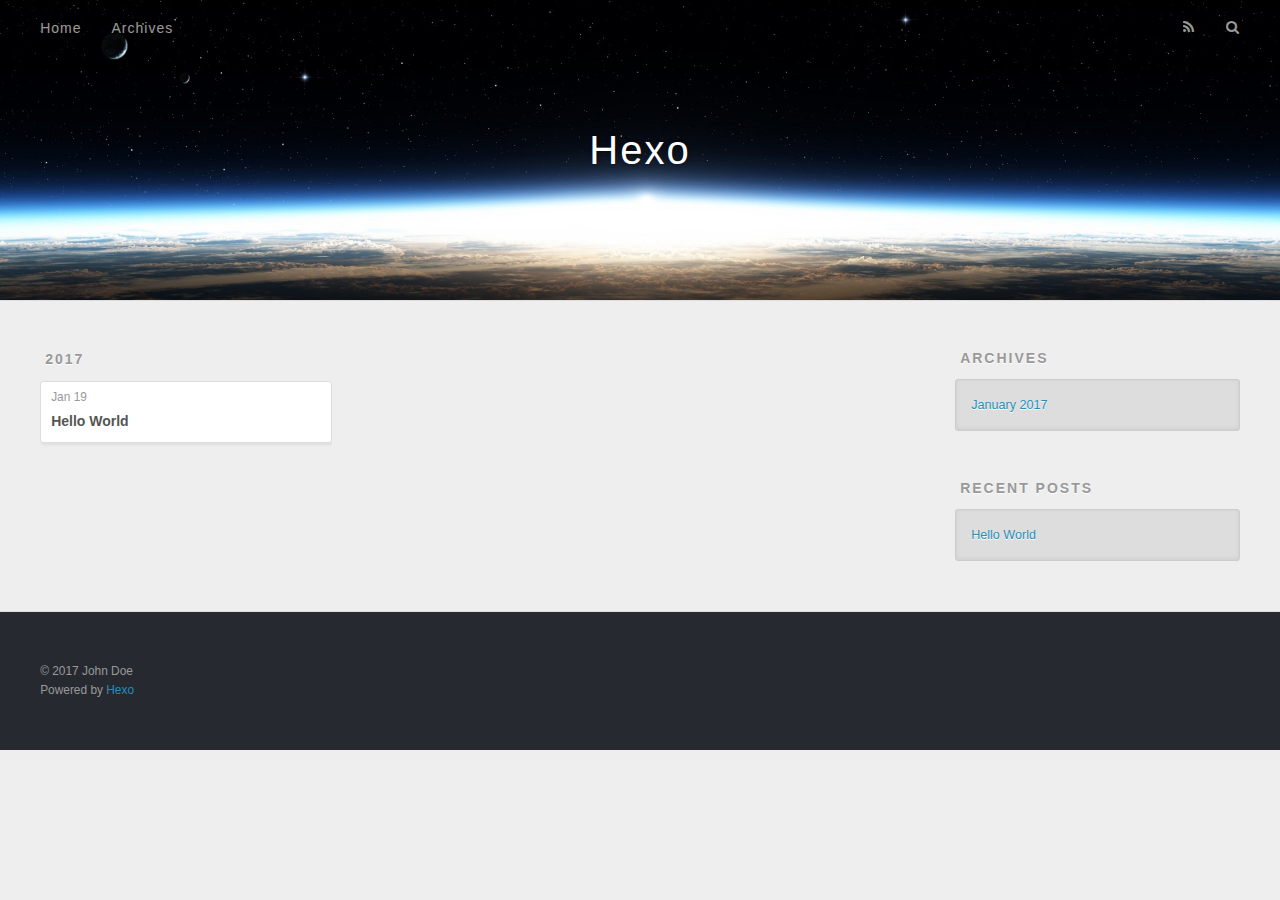
==== archives/index.html @ 143fb85a "Site updated: 2017-01-20 10:51:33" ====
<!DOCTYPE html>
<html>
<head>
  <meta charset="utf-8">
  
  <title>Archives | Hexo</title>
  <meta name="viewport" content="width=device-width, initial-scale=1, maximum-scale=1">
  <meta property="og:type" content="website">
<meta property="og:title" content="Hexo">
<meta property="og:url" content="http://yoursite.com/archives/index.html">
<meta property="og:site_name" content="Hexo">
<meta name="twitter:card" content="summary">
<meta name="twitter:title" content="Hexo">
  
    <link rel="alternate" href="/atom.xml" title="Hexo" type="application/atom+xml">
  
  
    <link rel="icon" href="/favicon.png">
  
  
    <link href="//fonts.googleapis.com/css?family=Source+Code+Pro" rel="stylesheet" type="text/css">
  
  <link rel="stylesheet" href="/css/style.css">
  

</head>

<body>
  <div id="container">
    <div id="wrap">
      <header id="header">
  <div id="banner"></div>
  <div id="header-outer" class="outer">
    <div id="header-title" class="inner">
      <h1 id="logo-wrap">
        <a href="/" id="logo">Hexo</a>
      </h1>
      
    </div>
    <div id="header-inner" class="inner">
      <nav id="main-nav">
        <a id="main-nav-toggle" class="nav-icon"></a>
        
          <a class="main-nav-link" href="/">Home</a>
        
          <a class="main-nav-link" href="/archives">Archives</a>
        
      </nav>
      <nav id="sub-nav">
        
          <a id="nav-rss-link" class="nav-icon" href="/atom.xml" title="RSS Feed"></a>
        
        <a id="nav-search-btn" class="nav-icon" title="Search"></a>
      </nav>
      <div id="search-form-wrap">
        <form action="//google.com/search" method="get" accept-charset="UTF-8" class="search-form"><input type="search" name="q" results="0" class="search-form-input" placeholder="Search"><button type="submit" class="search-form-submit">&#xF002;</button><input type="hidden" name="sitesearch" value="http://yoursite.com"></form>
      </div>
    </div>
  </div>
</header>
      <div class="outer">
        <section id="main">
  
  
    
    
      
      
      <section class="archives-wrap">
        <div class="archive-year-wrap">
          <a href="/archives/2017" class="archive-year">2017</a>
        </div>
        <div class="archives">
    
    <article class="archive-article archive-type-post">
  <div class="archive-article-inner">
    <header class="archive-article-header">
      <a href="/2017/01/19/hello-world/" class="archive-article-date">
  <time datetime="2017-01-19T10:10:54.374Z" itemprop="datePublished">Jan 19</time>
</a>
      
  
    <h1 itemprop="name">
      <a class="archive-article-title" href="/2017/01/19/hello-world/">Hello World</a>
    </h1>
  

    </header>
  </div>
</article>
  
  
    </div></section>
  

</section>
        
          <aside id="sidebar">
  
    

  
    

  
    
  
    
  <div class="widget-wrap">
    <h3 class="widget-title">Archives</h3>
    <div class="widget">
      <ul class="archive-list"><li class="archive-list-item"><a class="archive-list-link" href="/archives/2017/01/">January 2017</a></li></ul>
    </div>
  </div>


  
    
  <div class="widget-wrap">
    <h3 class="widget-title">Recent Posts</h3>
    <div class="widget">
      <ul>
        
          <li>
            <a href="/2017/01/19/hello-world/">Hello World</a>
          </li>
        
      </ul>
    </div>
  </div>

  
</aside>
        
      </div>
      <footer id="footer">
  
  <div class="outer">
    <div id="footer-info" class="inner">
      &copy; 2017 John Doe<br>
      Powered by <a href="http://hexo.io/" target="_blank">Hexo</a>
    </div>
  </div>
</footer>
    </div>
    <nav id="mobile-nav">
  
    <a href="/" class="mobile-nav-link">Home</a>
  
    <a href="/archives" class="mobile-nav-link">Archives</a>
  
</nav>
    

<script src="//ajax.googleapis.com/ajax/libs/jquery/2.0.3/jquery.min.js"></script>


  <link rel="stylesheet" href="/fancybox/jquery.fancybox.css">
  <script src="/fancybox/jquery.fancybox.pack.js"></script>


<script src="/js/script.js"></script>

  </div>
</body>
</html>
---- css/style.css ----
body {
  width: 100%;
}
body:before,
body:after {
  content: "";
  display: table;
}
body:after {
  clear: both;
}
html,
body,
div,
span,
applet,
object,
iframe,
h1,
h2,
h3,
h4,
h5,
h6,
p,
blockquote,
pre,
a,
abbr,
acronym,
address,
big,
cite,
code,
del,
dfn,
em,
img,
ins,
kbd,
q,
s,
samp,
small,
strike,
strong,
sub,
sup,
tt,
var,
dl,
dt,
dd,
ol,
ul,
li,
fieldset,
form,
label,
legend,
table,
caption,
tbody,
tfoot,
thead,
tr,
th,
td {
  margin: 0;
  padding: 0;
  border: 0;
  outline: 0;
  font-weight: inherit;
  font-style: inherit;
  font-family: inherit;
  font-size: 100%;
  vertical-align: baseline;
}
body {
  line-height: 1;
  color: #000;
  background: #fff;
}
ol,
ul {
  list-style: none;
}
table {
  border-collapse: separate;
  border-spacing: 0;
  vertical-align: middle;
}
caption,
th,
td {
  text-align: left;
  font-weight: normal;
  vertical-align: middle;
}
a img {
  border: none;
}
input,
button {
  margin: 0;
  padding: 0;
}
input::-moz-focus-inner,
button::-moz-focus-inner {
  border: 0;
  padding: 0;
}
@font-face {
  font-family: FontAwesome;
  font-style: normal;
  font-weight: normal;
  src: url("fonts/fontawesome-webfont.eot?v=#4.0.3");
  src: url("fonts/fontawesome-webfont.eot?#iefix&v=#4.0.3") format("embedded-opentype"), url("fonts/fontawesome-webfont.woff?v=#4.0.3") format("woff"), url("fonts/fontawesome-webfont.ttf?v=#4.0.3") format("truetype"), url("fonts/fontawesome-webfont.svg#fontawesomeregular?v=#4.0.3") format("svg");
}
html,
body,
#container {
  height: 100%;
}
body {
  background: #eee;
  font: 14px "Helvetica Neue", Helvetica, Arial, sans-serif;
  -webkit-text-size-adjust: 100%;
}
.outer {
  max-width: 1220px;
  margin: 0 auto;
  padding: 0 20px;
}
.outer:before,
.outer:after {
  content: "";
  display: table;
}
.outer:after {
  clear: both;
}
.inner {
  display: inline;
  float: left;
  width: 98.33333333333333%;
  margin: 0 0.833333333333333%;
}
.left,
.alignleft {
  float: left;
}
.right,
.alignright {
  float: right;
}
.clear {
  clear: both;
}
#container {
  position: relative;
}
.mobile-nav-on {
  overflow: hidden;
}
#wrap {
  height: 100%;
  width: 100%;
  position: absolute;
  top: 0;
  left: 0;
  -webkit-transition: 0.2s ease-out;
  -moz-transition: 0.2s ease-out;
  -ms-transition: 0.2s ease-out;
  transition: 0.2s ease-out;
  z-index: 1;
  background: #eee;
}
.mobile-nav-on #wrap {
  left: 280px;
}
@media screen and (min-width: 768px) {
  #main {
    display: inline;
    float: left;
    width: 73.33333333333333%;
    margin: 0 0.833333333333333%;
  }
}
.article-date,
.article-category-link,
.archive-year,
.widget-title {
  text-decoration: none;
  text-transform: uppercase;
  letter-spacing: 2px;
  color: #999;
  margin-bottom: 1em;
  margin-left: 5px;
  line-height: 1em;
  text-shadow: 0 1px #fff;
  font-weight: bold;
}
.article-inner,
.archive-article-inner {
  background: #fff;
  -webkit-box-shadow: 1px 2px 3px #ddd;
  box-shadow: 1px 2px 3px #ddd;
  border: 1px solid #ddd;
  border-radius: 3px;
}
.article-entry h1,
.widget h1 {
  font-size: 2em;
}
.article-entry h2,
.widget h2 {
  font-size: 1.5em;
}
.article-entry h3,
.widget h3 {
  font-size: 1.3em;
}
.article-entry h4,
.widget h4 {
  font-size: 1.2em;
}
.article-entry h5,
.widget h5 {
  font-size: 1em;
}
.article-entry h6,
.widget h6 {
  font-size: 1em;
  color: #999;
}
.article-entry hr,
.widget hr {
  border: 1px dashed #ddd;
}
.article-entry strong,
.widget strong {
  font-weight: bold;
}
.article-entry em,
.widget em,
.article-entry cite,
.widget cite {
  font-style: italic;
}
.article-entry sup,
.widget sup,
.article-entry sub,
.widget sub {
  font-size: 0.75em;
  line-height: 0;
  position: relative;
  vertical-align: baseline;
}
.article-entry sup,
.widget sup {
  top: -0.5em;
}
.article-entry sub,
.widget sub {
  bottom: -0.2em;
}
.article-entry small,
.widget small {
  font-size: 0.85em;
}
.article-entry acronym,
.widget acronym,
.article-entry abbr,
.widget abbr {
  border-bottom: 1px dotted;
}
.article-entry ul,
.widget ul,
.article-entry ol,
.widget ol,
.article-entry dl,
.widget dl {
  margin: 0 20px;
  line-height: 1.6em;
}
.article-entry ul ul,
.widget ul ul,
.article-entry ol ul,
.widget ol ul,
.article-entry ul ol,
.widget ul ol,
.article-entry ol ol,
.widget ol ol {
  margin-top: 0;
  margin-bottom: 0;
}
.article-entry ul,
.widget ul {
  list-style: disc;
}
.article-entry ol,
.widget ol {
  list-style: decimal;
}
.article-entry dt,
.widget dt {
  font-weight: bold;
}
#header {
  height: 300px;
  position: relative;
  border-bottom: 1px solid #ddd;
}
#header:before,
#header:after {
  content: "";
  position: absolute;
  left: 0;
  right: 0;
  height: 40px;
}
#header:before {
  top: 0;
  background: -webkit-linear-gradient(rgba(0,0,0,0.2), transparent);
  background: -moz-linear-gradient(rgba(0,0,0,0.2), transparent);
  background: -ms-linear-gradient(rgba(0,0,0,0.2), transparent);
  background: linear-gradient(rgba(0,0,0,0.2), transparent);
}
#header:after {
  bottom: 0;
  background: -webkit-linear-gradient(transparent, rgba(0,0,0,0.2));
  background: -moz-linear-gradient(transparent, rgba(0,0,0,0.2));
  background: -ms-linear-gradient(transparent, rgba(0,0,0,0.2));
  background: linear-gradient(transparent, rgba(0,0,0,0.2));
}
#header-outer {
  height: 100%;
  position: relative;
}
#header-inner {
  position: relative;
  overflow: hidden;
}
#banner {
  position: absolute;
  top: 0;
  left: 0;
  width: 100%;
  height: 100%;
  background: url("images/banner.jpg") center #000;
  -webkit-background-size: cover;
  -moz-background-size: cover;
  background-size: cover;
  z-index: -1;
}
#header-title {
  text-align: center;
  height: 40px;
  position: absolute;
  top: 50%;
  left: 0;
  margin-top: -20px;
}
#logo,
#subtitle {
  text-decoration: none;
  color: #fff;
  font-weight: 300;
  text-shadow: 0 1px 4px rgba(0,0,0,0.3);
}
#logo {
  font-size: 40px;
  line-height: 40px;
  letter-spacing: 2px;
}
#subtitle {
  font-size: 16px;
  line-height: 16px;
  letter-spacing: 1px;
}
#subtitle-wrap {
  margin-top: 16px;
}
#main-nav {
  float: left;
  margin-left: -15px;
}
.nav-icon,
.main-nav-link {
  float: left;
  color: #fff;
  opacity: 0.6;
  text-decoration: none;
  text-shadow: 0 1px rgba(0,0,0,0.2);
  -webkit-transition: opacity 0.2s;
  -moz-transition: opacity 0.2s;
  -ms-transition: opacity 0.2s;
  transition: opacity 0.2s;
  display: block;
  padding: 20px 15px;
}
.nav-icon:hover,
.main-nav-link:hover {
  opacity: 1;
}
.nav-icon {
  font-family: FontAwesome;
  text-align: center;
  font-size: 14px;
  width: 14px;
  height: 14px;
  padding: 20px 15px;
  position: relative;
  cursor: pointer;
}
.main-nav-link {
  font-weight: 300;
  letter-spacing: 1px;
}
@media screen and (max-width: 479px) {
  .main-nav-link {
    display: none;
  }
}
#main-nav-toggle {
  display: none;
}
#main-nav-toggle:before {
  content: "\f0c9";
}
@media screen and (max-width: 479px) {
  #main-nav-toggle {
    display: block;
  }
}
#sub-nav {
  float: right;
  margin-right: -15px;
}
#nav-rss-link:before {
  content: "\f09e";
}
#nav-search-btn:before {
  content: "\f002";
}
#search-form-wrap {
  position: absolute;
  top: 15px;
  width: 150px;
  height: 30px;
  right: -150px;
  opacity: 0;
  -webkit-transition: 0.2s ease-out;
  -moz-transition: 0.2s ease-out;
  -ms-transition: 0.2s ease-out;
  transition: 0.2s ease-out;
}
#search-form-wrap.on {
  opacity: 1;
  right: 0;
}
@media screen and (max-width: 479px) {
  #search-form-wrap {
    width: 100%;
    right: -100%;
  }
}
.search-form {
  position: absolute;
  top: 0;
  left: 0;
  right: 0;
  background: #fff;
  padding: 5px 15px;
  border-radius: 15px;
  -webkit-box-shadow: 0 0 10px rgba(0,0,0,0.3);
  box-shadow: 0 0 10px rgba(0,0,0,0.3);
}
.search-form-input {
  border: none;
  background: none;
  color: #555;
  width: 100%;
  font: 13px "Helvetica Neue", Helvetica, Arial, sans-serif;
  outline: none;
}
.search-form-input::-webkit-search-results-decoration,
.search-form-input::-webkit-search-cancel-button {
  -webkit-appearance: none;
}
.search-form-submit {
  position: absolute;
  top: 50%;
  right: 10px;
  margin-top: -7px;
  font: 13px FontAwesome;
  border: none;
  background: none;
  color: #bbb;
  cursor: pointer;
}
.search-form-submit:hover,
.search-form-submit:focus {
  color: #777;
}
.article {
  margin: 50px 0;
}
.article-inner {
  overflow: hidden;
}
.article-meta:before,
.article-meta:after {
  content: "";
  display: table;
}
.article-meta:after {
  clear: both;
}
.article-date {
  float: left;
}
.article-category {
  float: left;
  line-height: 1em;
  color: #ccc;
  text-shadow: 0 1px #fff;
  margin-left: 8px;
}
.article-category:before {
  content: "\2022";
}
.article-category-link {
  margin: 0 12px 1em;
}
.article-header {
  padding: 20px 20px 0;
}
.article-title {
  text-decoration: none;
  font-size: 2em;
  font-weight: bold;
  color: #555;
  line-height: 1.1em;
  -webkit-transition: color 0.2s;
  -moz-transition: color 0.2s;
  -ms-transition: color 0.2s;
  transition: color 0.2s;
}
a.article-title:hover {
  color: #258fb8;
}
.article-entry {
  color: #555;
  padding: 0 20px;
}
.article-entry:before,
.article-entry:after {
  content: "";
  display: table;
}
.article-entry:after {
  clear: both;
}
.article-entry p,
.article-entry table {
  line-height: 1.6em;
  margin: 1.6em 0;
}
.article-entry h1,
.article-entry h2,
.article-entry h3,
.article-entry h4,
.article-entry h5,
.article-entry h6 {
  font-weight: bold;
}
.article-entry h1,
.article-entry h2,
.article-entry h3,
.article-entry h4,
.article-entry h5,
.article-entry h6 {
  line-height: 1.1em;
  margin: 1.1em 0;
}
.article-entry a {
  color: #258fb8;
  text-decoration: none;
}
.article-entry a:hover {
  text-decoration: underline;
}
.article-entry ul,
.article-entry ol,
.article-entry dl {
  margin-top: 1.6em;
  margin-bottom: 1.6em;
}
.article-entry img,
.article-entry video {
  max-width: 100%;
  height: auto;
  display: block;
  margin: auto;
}
.article-entry iframe {
  border: none;
}
.article-entry table {
  width: 100%;
  border-collapse: collapse;
  border-spacing: 0;
}
.article-entry th {
  font-weight: bold;
  border-bottom: 3px solid #ddd;
  padding-bottom: 0.5em;
}
.article-entry td {
  border-bottom: 1px solid #ddd;
  padding: 10px 0;
}
.article-entry blockquote {
  font-family: Georgia, "Times New Roman", serif;
  font-size: 1.4em;
  margin: 1.6em 20px;
  text-align: center;
}
.article-entry blockquote footer {
  font-size: 14px;
  margin: 1.6em 0;
  font-family: "Helvetica Neue", Helvetica, Arial, sans-serif;
}
.article-entry blockquote footer cite:before {
  content: "—";
  padding: 0 0.5em;
}
.article-entry .pullquote {
  text-align: left;
  width: 45%;
  margin: 0;
}
.article-entry .pullquote.left {
  margin-left: 0.5em;
  margin-right: 1em;
}
.article-entry .pullquote.right {
  margin-right: 0.5em;
  margin-left: 1em;
}
.article-entry .caption {
  color: #999;
  display: block;
  font-size: 0.9em;
  margin-top: 0.5em;
  position: relative;
  text-align: center;
}
.article-entry .video-container {
  position: relative;
  padding-top: 56.25%;
  height: 0;
  overflow: hidden;
}
.article-entry .video-container iframe,
.article-entry .video-container object,
.article-entry .video-container embed {
  position: absolute;
  top: 0;
  left: 0;
  width: 100%;
  height: 100%;
  margin-top: 0;
}
.article-more-link a {
  display: inline-block;
  line-height: 1em;
  padding: 6px 15px;
  border-radius: 15px;
  background: #eee;
  color: #999;
  text-shadow: 0 1px #fff;
  text-decoration: none;
}
.article-more-link a:hover {
  background: #258fb8;
  color: #fff;
  text-decoration: none;
  text-shadow: 0 1px #1e7293;
}
.article-footer {
  font-size: 0.85em;
  line-height: 1.6em;
  border-top: 1px solid #ddd;
  padding-top: 1.6em;
  margin: 0 20px 20px;
}
.article-footer:before,
.article-footer:after {
  content: "";
  display: table;
}
.article-footer:after {
  clear: both;
}
.article-footer a {
  color: #999;
  text-decoration: none;
}
.article-footer a:hover {
  color: #555;
}
.article-tag-list-item {
  float: left;
  margin-right: 10px;
}
.article-tag-list-link:before {
  content: "#";
}
.article-comment-link {
  float: right;
}
.article-comment-link:before {
  content: "\f075";
  font-family: FontAwesome;
  padding-right: 8px;
}
.article-share-link {
  cursor: pointer;
  float: right;
  margin-left: 20px;
}
.article-share-link:before {
  content: "\f064";
  font-family: FontAwesome;
  padding-right: 6px;
}
#article-nav {
  position: relative;
}
#article-nav:before,
#article-nav:after {
  content: "";
  display: table;
}
#article-nav:after {
  clear: both;
}
@media screen and (min-width: 768px) {
  #article-nav {
    margin: 50px 0;
  }
  #article-nav:before {
    width: 8px;
    height: 8px;
    position: absolute;
    top: 50%;
    left: 50%;
    margin-top: -4px;
    margin-left: -4px;
    content: "";
    border-radius: 50%;
    background: #ddd;
    -webkit-box-shadow: 0 1px 2px #fff;
    box-shadow: 0 1px 2px #fff;
  }
}
.article-nav-link-wrap {
  text-decoration: none;
  text-shadow: 0 1px #fff;
  color: #999;
  -webkit-box-sizing: border-box;
  -moz-box-sizing: border-box;
  box-sizing: border-box;
  margin-top: 50px;
  text-align: center;
  display: block;
}
.article-nav-link-wrap:hover {
  color: #555;
}
@media screen and (min-width: 768px) {
  .article-nav-link-wrap {
    width: 50%;
    margin-top: 0;
  }
}
@media screen and (min-width: 768px) {
  #article-nav-newer {
    float: left;
    text-align: right;
    padding-right: 20px;
  }
}
@media screen and (min-width: 768px) {
  #article-nav-older {
    float: right;
    text-align: left;
    padding-left: 20px;
  }
}
.article-nav-caption {
  text-transform: uppercase;
  letter-spacing: 2px;
  color: #ddd;
  line-height: 1em;
  font-weight: bold;
}
#article-nav-newer .article-nav-caption {
  margin-right: -2px;
}
.article-nav-title {
  font-size: 0.85em;
  line-height: 1.6em;
  margin-top: 0.5em;
}
.article-share-box {
  position: absolute;
  display: none;
  background: #fff;
  -webkit-box-shadow: 1px 2px 10px rgba(0,0,0,0.2);
  box-shadow: 1px 2px 10px rgba(0,0,0,0.2);
  border-radius: 3px;
  margin-left: -145px;
  overflow: hidden;
  z-index: 1;
}
.article-share-box.on {
  display: block;
}
.article-share-input {
  width: 100%;
  background: none;
  -webkit-box-sizing: border-box;
  -moz-box-sizing: border-box;
  box-sizing: border-box;
  font: 14px "Helvetica Neue", Helvetica, Arial, sans-serif;
  padding: 0 15px;
  color: #555;
  outline: none;
  border: 1px solid #ddd;
  border-radius: 3px 3px 0 0;
  height: 36px;
  line-height: 36px;
}
.article-share-links {
  background: #eee;
}
.article-share-links:before,
.article-share-links:after {
  content: "";
  display: table;
}
.article-share-links:after {
  clear: both;
}
.article-share-twitter,
.article-share-facebook,
.article-share-pinterest,
.article-share-google {
  width: 50px;
  height: 36px;
  display: block;
  float: left;
  position: relative;
  color: #999;
  text-shadow: 0 1px #fff;
}
.article-share-twitter:before,
.article-share-facebook:before,
.article-share-pinterest:before,
.article-share-google:before {
  font-size: 20px;
  font-family: FontAwesome;
  width: 20px;
  height: 20px;
  position: absolute;
  top: 50%;
  left: 50%;
  margin-top: -10px;
  margin-left: -10px;
  text-align: center;
}
.article-share-twitter:hover,
.article-share-facebook:hover,
.article-share-pinterest:hover,
.article-share-google:hover {
  color: #fff;
}
.article-share-twitter:before {
  content: "\f099";
}
.article-share-twitter:hover {
  background: #00aced;
  text-shadow: 0 1px #008abe;
}
.article-share-facebook:before {
  content: "\f09a";
}
.article-share-facebook:hover {
  background: #3b5998;
  text-shadow: 0 1px #2f477a;
}
.article-share-pinterest:before {
  content: "\f0d2";
}
.article-share-pinterest:hover {
  background: #cb2027;
  text-shadow: 0 1px #a21a1f;
}
.article-share-google:before {
  content: "\f0d5";
}
.article-share-google:hover {
  background: #dd4b39;
  text-shadow: 0 1px #be3221;
}
.article-gallery {
  background: #000;
  position: relative;
}
.article-gallery-photos {
  position: relative;
  overflow: hidden;
}
.article-gallery-img {
  display: none;
  max-width: 100%;
}
.article-gallery-img:first-child {
  display: block;
}
.article-gallery-img.loaded {
  position: absolute;
  display: block;
}
.article-gallery-img img {
  display: block;
  max-width: 100%;
  margin: 0 auto;
}
#comments {
  background: #fff;
  -webkit-box-shadow: 1px 2px 3px #ddd;
  box-shadow: 1px 2px 3px #ddd;
  padding: 20px;
  border: 1px solid #ddd;
  border-radius: 3px;
  margin: 50px 0;
}
#comments a {
  color: #258fb8;
}
.archives-wrap {
  margin: 50px 0;
}
.archives:before,
.archives:after {
  content: "";
  display: table;
}
.archives:after {
  clear: both;
}
.archive-year-wrap {
  margin-bottom: 1em;
}
.archives {
  -webkit-column-gap: 10px;
  -moz-column-gap: 10px;
  column-gap: 10px;
}
@media screen and (min-width: 480px) and (max-width: 767px) {
  .archives {
    -webkit-column-count: 2;
    -moz-column-count: 2;
    column-count: 2;
  }
}
@media screen and (min-width: 768px) {
  .archives {
    -webkit-column-count: 3;
    -moz-column-count: 3;
    column-count: 3;
  }
}
.archive-article {
  -webkit-column-break-inside: avoid;
  page-break-inside: avoid;
  overflow: hidden;
  break-inside: avoid-column;
}
.archive-article-inner {
  padding: 10px;
  margin-bottom: 15px;
}
.archive-article-title {
  text-decoration: none;
  font-weight: bold;
  color: #555;
  -webkit-transition: color 0.2s;
  -moz-transition: color 0.2s;
  -ms-transition: color 0.2s;
  transition: color 0.2s;
  line-height: 1.6em;
}
.archive-article-title:hover {
  color: #258fb8;
}
.archive-article-footer {
  margin-top: 1em;
}
.archive-article-date {
  color: #999;
  text-decoration: none;
  font-size: 0.85em;
  line-height: 1em;
  margin-bottom: 0.5em;
  display: block;
}
#page-nav {
  margin: 50px auto;
  background: #fff;
  -webkit-box-shadow: 1px 2px 3px #ddd;
  box-shadow: 1px 2px 3px #ddd;
  border: 1px solid #ddd;
  border-radius: 3px;
  text-align: center;
  color: #999;
  overflow: hidden;
}
#page-nav:before,
#page-nav:after {
  content: "";
  display: table;
}
#page-nav:after {
  clear: both;
}
#page-nav a,
#page-nav span {
  padding: 10px 20px;
  line-height: 1;
  height: 2ex;
}
#page-nav a {
  color: #999;
  text-decoration: none;
}
#page-nav a:hover {
  background: #999;
  color: #fff;
}
#page-nav .prev {
  float: left;
}
#page-nav .next {
  float: right;
}
#page-nav .page-number {
  display: inline-block;
}
@media screen and (max-width: 479px) {
  #page-nav .page-number {
    display: none;
  }
}
#page-nav .current {
  color: #555;
  font-weight: bold;
}
#page-nav .space {
  color: #ddd;
}
#footer {
  background: #262a30;
  padding: 50px 0;
  border-top: 1px solid #ddd;
  color: #999;
}
#footer a {
  color: #258fb8;
  text-decoration: none;
}
#footer a:hover {
  text-decoration: underline;
}
#footer-info {
  line-height: 1.6em;
  font-size: 0.85em;
}
.article-entry pre,
.article-entry .highlight {
  background: #2d2d2d;
  margin: 0 -20px;
  padding: 15px 20px;
  border-style: solid;
  border-color: #ddd;
  border-width: 1px 0;
  overflow: auto;
  color: #ccc;
  line-height: 22.400000000000002px;
}
.article-entry .highlight .gutter pre,
.article-entry .gist .gist-file .gist-data .line-numbers {
  color: #666;
  font-size: 0.85em;
}
.article-entry pre,
.article-entry code {
  font-family: "Source Code Pro", Consolas, Monaco, Menlo, Consolas, monospace;
}
.article-entry code {
  background: #eee;
  text-shadow: 0 1px #fff;
  padding: 0 0.3em;
}
.article-entry pre code {
  background: none;
  text-shadow: none;
  padding: 0;
}
.article-entry .highlight pre {
  border: none;
  margin: 0;
  padding: 0;
}
.article-entry .highlight table {
  margin: 0;
  width: auto;
}
.article-entry .highlight td {
  border: none;
  padding: 0;
}
.article-entry .highlight figcaption {
  font-size: 0.85em;
  color: #999;
  line-height: 1em;
  margin-bottom: 1em;
}
.article-entry .highlight figcaption:before,
.article-entry .highlight figcaption:after {
  content: "";
  display: table;
}
.article-entry .highlight figcaption:after {
  clear: both;
}
.article-entry .highlight figcaption a {
  float: right;
}
.article-entry .highlight .gutter pre {
  text-align: right;
  padding-right: 20px;
}
.article-entry .highlight .line {
  height: 22.400000000000002px;
}
.article-entry .highlight .line.marked {
  background: #515151;
}
.article-entry .gist {
  margin: 0 -20px;
  border-style: solid;
  border-color: #ddd;
  border-width: 1px 0;
  background: #2d2d2d;
  padding: 15px 20px 15px 0;
}
.article-entry .gist .gist-file {
  border: none;
  font-family: "Source Code Pro", Consolas, Monaco, Menlo, Consolas, monospace;
  margin: 0;
}
.article-entry .gist .gist-file .gist-data {
  background: none;
  border: none;
}
.article-entry .gist .gist-file .gist-data .line-numbers {
  background: none;
  border: none;
  padding: 0 20px 0 0;
}
.article-entry .gist .gist-file .gist-data .line-data {
  padding: 0 !important;
}
.article-entry .gist .gist-file .highlight {
  margin: 0;
  padding: 0;
  border: none;
}
.article-entry .gist .gist-file .gist-meta {
  background: #2d2d2d;
  color: #999;
  font: 0.85em "Helvetica Neue", Helvetica, Arial, sans-serif;
  text-shadow: 0 0;
  padding: 0;
  margin-top: 1em;
  margin-left: 20px;
}
.article-entry .gist .gist-file .gist-meta a {
  color: #258fb8;
  font-weight: normal;
}
.article-entry .gist .gist-file .gist-meta a:hover {
  text-decoration: underline;
}
pre .comment,
pre .title {
  color: #999;
}
pre .variable,
pre .attribute,
pre .tag,
pre .regexp,
pre .ruby .constant,
pre .xml .tag .title,
pre .xml .pi,
pre .xml .doctype,
pre .html .doctype,
pre .css .id,
pre .css .class,
pre .css .pseudo {
  color: #f2777a;
}
pre .number,
pre .preprocessor,
pre .built_in,
pre .literal,
pre .params,
pre .constant {
  color: #f99157;
}
pre .class,
pre .ruby .class .title,
pre .css .rules .attribute {
  color: #9c9;
}
pre .string,
pre .value,
pre .inheritance,
pre .header,
pre .ruby .symbol,
pre .xml .cdata {
  color: #9c9;
}
pre .css .hexcolor {
  color: #6cc;
}
pre .function,
pre .python .decorator,
pre .python .title,
pre .ruby .function .title,
pre .ruby .title .keyword,
pre .perl .sub,
pre .javascript .title,
pre .coffeescript .title {
  color: #69c;
}
pre .keyword,
pre .javascript .function {
  color: #c9c;
}
@media screen and (max-width: 479px) {
  #mobile-nav {
    position: absolute;
    top: 0;
    left: 0;
    width: 280px;
    height: 100%;
    background: #191919;
    border-right: 1px solid #fff;
  }
}
@media screen and (max-width: 479px) {
  .mobile-nav-link {
    display: block;
    color: #999;
    text-decoration: none;
    padding: 15px 20px;
    font-weight: bold;
  }
  .mobile-nav-link:hover {
    color: #fff;
  }
}
@media screen and (min-width: 768px) {
  #sidebar {
    display: inline;
    float: left;
    width: 23.333333333333332%;
    margin: 0 0.833333333333333%;
  }
}
.widget-wrap {
  margin: 50px 0;
}
.widget {
  color: #777;
  text-shadow: 0 1px #fff;
  background: #ddd;
  -webkit-box-shadow: 0 -1px 4px #ccc inset;
  box-shadow: 0 -1px 4px #ccc inset;
  border: 1px solid #ccc;
  padding: 15px;
  border-radius: 3px;
}
.widget a {
  color: #258fb8;
  text-decoration: none;
}
.widget a:hover {
  text-decoration: underline;
}
.widget ul ul,
.widget ol ul,
.widget dl ul,
.widget ul ol,
.widget ol ol,
.widget dl ol,
.widget ul dl,
.widget ol dl,
.widget dl dl {
  margin-left: 15px;
  list-style: disc;
}
.widget {
  line-height: 1.6em;
  word-wrap: break-word;
  font-size: 0.9em;
}
.widget ul,
.widget ol {
  list-style: none;
  margin: 0;
}
.widget ul ul,
.widget ol ul,
.widget ul ol,
.widget ol ol {
  margin: 0 20px;
}
.widget ul ul,
.widget ol ul {
  list-style: disc;
}
.widget ul ol,
.widget ol ol {
  list-style: decimal;
}
.category-list-count,
.tag-list-count,
.archive-list-count {
  padding-left: 5px;
  color: #999;
  font-size: 0.85em;
}
.category-list-count:before,
.tag-list-count:before,
.archive-list-count:before {
  content: "(";
}
.category-list-count:after,
.tag-list-count:after,
.archive-list-count:after {
  content: ")";
}
.tagcloud a {
  margin-right: 5px;
  display: inline-block;
}
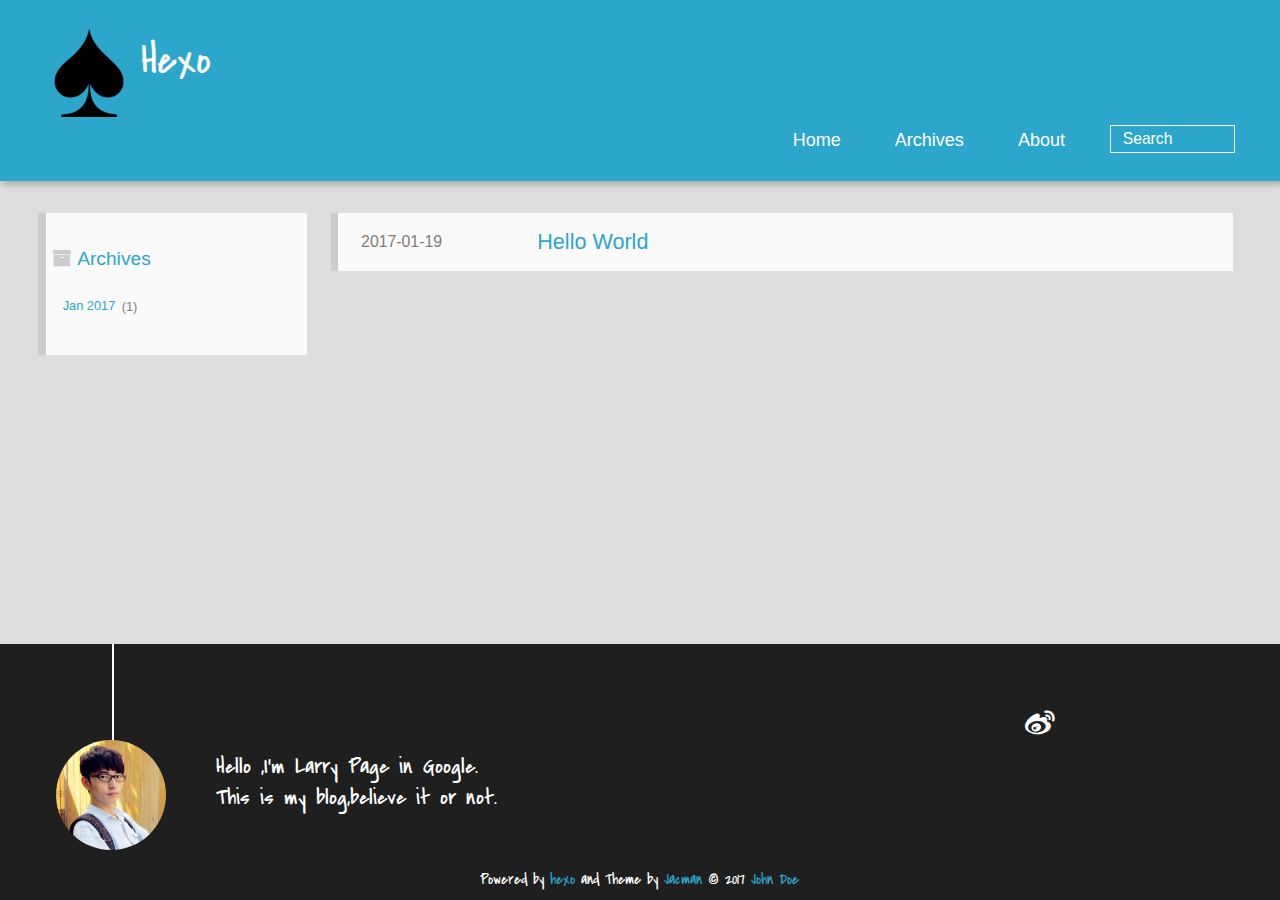
==== commit 1cec247a: "Site updated: 2017-01-20 11:33:35" ====
--- a/archives/index.html
+++ b/archives/index.html
@@ -1,166 +1,263 @@
-<!DOCTYPE html>
-<html>
+
+  <!DOCTYPE HTML>
+<html >
 <head>
-  <meta charset="utf-8">
-  
-  <title>Archives | Hexo</title>
-  <meta name="viewport" content="width=device-width, initial-scale=1, maximum-scale=1">
-  <meta property="og:type" content="website">
+  <meta charset="UTF-8">
+  
+    <title>Archives | Hexo</title>
+    <meta name="viewport" content="width=device-width, initial-scale=1,user-scalable=no">
+    
+    <meta name="author" content="John Doe">
+    
+
+    
+    <meta property="og:type" content="website">
 <meta property="og:title" content="Hexo">
 <meta property="og:url" content="http://yoursite.com/archives/index.html">
 <meta property="og:site_name" content="Hexo">
 <meta name="twitter:card" content="summary">
 <meta name="twitter:title" content="Hexo">
-  
-    <link rel="alternate" href="/atom.xml" title="Hexo" type="application/atom+xml">
-  
-  
-    <link rel="icon" href="/favicon.png">
-  
-  
-    <link href="//fonts.googleapis.com/css?family=Source+Code+Pro" rel="stylesheet" type="text/css">
-  
-  <link rel="stylesheet" href="/css/style.css">
-  
-
+
+    
+    <link rel="alternative" href="/atom.xml" title="Hexo" type="application/atom+xml">
+    
+    
+    <link rel="icon" href="/img/favicon.ico">
+    
+    
+    <link rel="apple-touch-icon" href="/img/jacman.jpg">
+    <link rel="apple-touch-icon-precomposed" href="/img/jacman.jpg">
+    
+    <link rel="stylesheet" href="/css/style.css">
 </head>
 
-<body>
-  <div id="container">
-    <div id="wrap">
-      <header id="header">
-  <div id="banner"></div>
-  <div id="header-outer" class="outer">
-    <div id="header-title" class="inner">
-      <h1 id="logo-wrap">
-        <a href="/" id="logo">Hexo</a>
-      </h1>
-      
-    </div>
-    <div id="header-inner" class="inner">
-      <nav id="main-nav">
-        <a id="main-nav-toggle" class="nav-icon"></a>
+    <body>
+      <header>
         
-          <a class="main-nav-link" href="/">Home</a>
+<div>
+		
+			<div id="imglogo">
+				<a href="/"><img src="/img/logo.png" alt="Hexo" title="Hexo"/></a>
+			</div>
+			
+			<div id="textlogo">
+				<h1 class="site-name"><a href="/" title="Hexo">Hexo</a></h1>
+				<h2 class="blog-motto"></h2>
+			</div>
+			<div class="navbar"><a class="navbutton navmobile" href="#" title="Menu">
+			</a></div>
+			<nav class="animated">
+				<ul>
+					<ul>
+					 
+						<li><a href="/">Home</a></li>
+					
+						<li><a href="/archives">Archives</a></li>
+					
+						<li><a href="/about">About</a></li>
+					
+					<li>
+ 					
+					<form class="search" action="//google.com/search" method="get" accept-charset="utf-8">
+						<label>Search</label>
+						<input type="search" id="search" name="q" autocomplete="off" maxlength="20" placeholder="Search" />
+						<input type="hidden" name="q" value="site:yoursite.com">
+					</form>
+					
+					</li>
+				</ul>
+			</nav>			
+</div>
+      </header>
+      <div id="container">
         
-          <a class="main-nav-link" href="/archives">Archives</a>
+
+<div class="archive-title" >
+  <h2 class="archive-icon">Archives</h2>
+  
+  <div class="archiveslist archive-float clearfix">
+   <ul class="archive-list"><li class="archive-list-item"><a class="archive-list-link" href="/archives/2017/01/">Jan 2017</a><span class="archive-list-count">1</span></li></ul>
+ </div>
+  
+</div>
+<div id="main" class="archive-part clearfix">
+  <div id="archive-page">
+
+  <section class="post" itemscope itemprop="blogPost">
+  
+    <a href="/2017/01/19/hello-world/" title="Hello World" itemprop="url">
+  
+
+    <time datetime="2017-01-19T10:10:54.374Z" itemprop="datePublished">2017-01-19</time>
+
+
+    <h1 itemprop="name">Hello World</h1>
+
+  </a>
+</section>
+
+
+  </div>
+</div>
+
+      </div>
+      <footer><div id="footer" >
+	
+	<div class="line">
+		<span></span>
+		<div class="author"></div>
+	</div>
+	
+	
+	<section class="info">
+		<p> Hello ,I&#39;m Larry Page in Google. <br/>
+			This is my blog,believe it or not.</p>
+	</section>
+	 
+	<div class="social-font" class="clearfix">
+		
+		<a href="http://weibo.com/2176287895" target="_blank" class="icon-weibo" title="微博"></a>
+		
+		
+		
+		
+		
+		
+		
+		
+		
+		
+	</div>
+			
+		
+
+		<p class="copyright">
+		Powered by <a href="http://hexo.io" target="_blank" title="hexo">hexo</a> and Theme by <a href="https://github.com/wuchong/jacman" target="_blank" title="Jacman">Jacman</a> © 2017 
+		
+		<a href="/about" target="_blank" title="John Doe">John Doe</a>
+		
+		
+		</p>
+</div>
+</footer>
+      <script src="/js/jquery-2.0.3.min.js"></script>
+<script src="/js/jquery.imagesloaded.min.js"></script>
+<script src="/js/gallery.js"></script>
+<script src="/js/jquery.qrcode-0.12.0.min.js"></script>
+
+<script type="text/javascript">
+$(document).ready(function(){ 
+  $('.navbar').click(function(){
+    $('header nav').toggleClass('shownav');
+  });
+  var myWidth = 0;
+  function getSize(){
+    if( typeof( window.innerWidth ) == 'number' ) {
+      myWidth = window.innerWidth;
+    } else if( document.documentElement && document.documentElement.clientWidth) {
+      myWidth = document.documentElement.clientWidth;
+    };
+  };
+  var m = $('#main'),
+      a = $('#asidepart'),
+      c = $('.closeaside'),
+      o = $('.openaside');
+  c.click(function(){
+    a.addClass('fadeOut').css('display', 'none');
+    o.css('display', 'block').addClass('fadeIn');
+    m.addClass('moveMain');
+  });
+  o.click(function(){
+    o.css('display', 'none').removeClass('beforeFadeIn');
+    a.css('display', 'block').removeClass('fadeOut').addClass('fadeIn');      
+    m.removeClass('moveMain');
+  });
+  $(window).scroll(function(){
+    o.css("top",Math.max(80,260-$(this).scrollTop()));
+  });
+  
+  $(window).resize(function(){
+    getSize(); 
+    if (myWidth >= 1024) {
+      $('header nav').removeClass('shownav');
+    }else{
+      m.removeClass('moveMain');
+      a.css('display', 'block').removeClass('fadeOut');
+      o.css('display', 'none');
         
-      </nav>
-      <nav id="sub-nav">
-        
-          <a id="nav-rss-link" class="nav-icon" href="/atom.xml" title="RSS Feed"></a>
-        
-        <a id="nav-search-btn" class="nav-icon" title="Search"></a>
-      </nav>
-      <div id="search-form-wrap">
-        <form action="//google.com/search" method="get" accept-charset="UTF-8" class="search-form"><input type="search" name="q" results="0" class="search-form-input" placeholder="Search"><button type="submit" class="search-form-submit">&#xF002;</button><input type="hidden" name="sitesearch" value="http://yoursite.com"></form>
-      </div>
-    </div>
-  </div>
-</header>
-      <div class="outer">
-        <section id="main">
-  
-  
-    
-    
-      
-      
-      <section class="archives-wrap">
-        <div class="archive-year-wrap">
-          <a href="/archives/2017" class="archive-year">2017</a>
-        </div>
-        <div class="archives">
-    
-    <article class="archive-article archive-type-post">
-  <div class="archive-article-inner">
-    <header class="archive-article-header">
-      <a href="/2017/01/19/hello-world/" class="archive-article-date">
-  <time datetime="2017-01-19T10:10:54.374Z" itemprop="datePublished">Jan 19</time>
-</a>
-      
-  
-    <h1 itemprop="name">
-      <a class="archive-article-title" href="/2017/01/19/hello-world/">Hello World</a>
-    </h1>
-  
-
-    </header>
-  </div>
-</article>
-  
-  
-    </div></section>
-  
-
-</section>
-        
-          <aside id="sidebar">
-  
-    
-
-  
-    
-
-  
-    
-  
-    
-  <div class="widget-wrap">
-    <h3 class="widget-title">Archives</h3>
-    <div class="widget">
-      <ul class="archive-list"><li class="archive-list-item"><a class="archive-list-link" href="/archives/2017/01/">January 2017</a></li></ul>
-    </div>
-  </div>
-
-
-  
-    
-  <div class="widget-wrap">
-    <h3 class="widget-title">Recent Posts</h3>
-    <div class="widget">
-      <ul>
-        
-          <li>
-            <a href="/2017/01/19/hello-world/">Hello World</a>
-          </li>
-        
-      </ul>
-    </div>
-  </div>
-
-  
-</aside>
-        
-      </div>
-      <footer id="footer">
-  
-  <div class="outer">
-    <div id="footer-info" class="inner">
-      &copy; 2017 John Doe<br>
-      Powered by <a href="http://hexo.io/" target="_blank">Hexo</a>
-    </div>
-  </div>
-</footer>
-    </div>
-    <nav id="mobile-nav">
-  
-    <a href="/" class="mobile-nav-link">Home</a>
-  
-    <a href="/archives" class="mobile-nav-link">Archives</a>
-  
-</nav>
-    
-
-<script src="//ajax.googleapis.com/ajax/libs/jquery/2.0.3/jquery.min.js"></script>
-
-
-  <link rel="stylesheet" href="/fancybox/jquery.fancybox.css">
-  <script src="/fancybox/jquery.fancybox.pack.js"></script>
-
-
-<script src="/js/script.js"></script>
-
-  </div>
-</body>
-</html>+    }
+  });
+});
+</script>
+
+
+
+
+
+
+
+
+
+
+<link rel="stylesheet" href="/fancybox/jquery.fancybox.css" media="screen" type="text/css">
+<script src="/fancybox/jquery.fancybox.pack.js"></script>
+<script type="text/javascript">
+$(document).ready(function(){ 
+  $('.article-content').each(function(i){
+    $(this).find('img').each(function(){
+      if ($(this).parent().hasClass('fancybox')) return;
+      var alt = this.alt;
+      if (alt) $(this).after('<span class="caption">' + alt + '</span>');
+      $(this).wrap('<a href="' + this.src + '" title="' + alt + '" class="fancybox"></a>');
+    });
+    $(this).find('.fancybox').each(function(){
+      $(this).attr('rel', 'article' + i);
+    });
+  });
+  if($.fancybox){
+    $('.fancybox').fancybox();
+  }
+}); 
+</script>
+
+
+
+<!-- Analytics Begin -->
+
+
+
+<script>
+var _hmt = _hmt || [];
+(function() {
+  var hm = document.createElement("script");
+  hm.src = "//hm.baidu.com/hm.js?e6d1f421bbc9962127a50488f9ed37d1";
+  var s = document.getElementsByTagName("script")[0]; 
+  s.parentNode.insertBefore(hm, s);
+})();
+</script>
+
+
+
+<!-- Analytics End -->
+
+<!-- Totop Begin -->
+
+	<div id="totop">
+	<a title="Back to Top"><img src="/img/scrollup.png"/></a>
+	</div>
+	<script src="/js/totop.js"></script>
+
+<!-- Totop End -->
+
+<!-- MathJax Begin -->
+<!-- mathjax config similar to math.stackexchange -->
+
+
+<!-- MathJax End -->
+
+<!-- Tiny_search Begin -->
+
+<!-- Tiny_search End -->
+
+    </body>
+   </html>
--- a/css/style.css
+++ b/css/style.css
@@ -1,14 +1,3 @@
-body {
-  width: 100%;
-}
-body:before,
-body:after {
-  content: "";
-  display: table;
-}
-body:after {
-  clear: both;
-}
 html,
 body,
 div,
@@ -100,6 +89,100 @@
 a img {
   border: none;
 }
+/* custom Font*/
+@font-face {
+  font-family: "covered_by_your_graceregular";
+  font-weight: normal;
+  font-style: normal;
+  src: url("../font/coveredbyyourgrace-webfont.eot");
+  src: url("../font/coveredbyyourgrace-webfont.eot?#iefix") format('embedded-opentype'), url("../font/coveredbyyourgrace-webfont.svg#covered_by_your_graceregular") format('svg'), url("../font/coveredbyyourgrace-webfont.woff") format('woff'), url("../font/coveredbyyourgrace-webfont.ttf") format('truetype');
+}
+/* icon Font */
+@font-face {
+  font-family: "FontAwesome";
+  font-style: normal;
+  font-weight: normal;
+  src: url("../font/fontawesome-webfont.eot?v=#4.0.3");
+  src: url("../font/fontawesome-webfont.eot?#iefix&v=#4.0.3") format("embedded-opentype"), url("../font/fontawesome-webfont.woff?v=#4.0.3") format("woff"), url("../font/fontawesome-webfont.ttf?v=#4.0.3") format("truetype"), url("../font/fontawesome-webfont.svg#fontawesomeregular?v=#4.0.3") format("svg");
+}
+@font-face {
+  font-family: "fontdiao";
+  font-weight: normal;
+  font-style: normal;
+  src: url("../font/fontdiao.eot");
+  src: url("../font/fontdiao.eot?#iefix") format('embedded-opentype'), url("../font/fontdiao.svg#fontdiao") format('svg'), url("../font/fontdiao.woff") format('woff'), url("../font/fontdiao.ttf") format('truetype');
+}
+/* Public style */
+* {
+  -webkit-margin-before: 0;
+  -webkit-margin-after: 0;
+}
+body {
+  background: #ddd;
+  font-family: "Helvetica Neue", "Helvetica", "Microsoft YaHei", "WenQuanYi Micro Hei", Arial, sans-serif;
+  font-size: 100%;
+  color: #817c7c;
+  line-height: 1.5;
+  min-height: 100vh;
+  display: -webkit-flex;
+  display: -webkit-box;
+  display: -moz-box;
+  display: -webkit-flex;
+  display: -ms-flexbox;
+  display: box;
+  display: flex;
+  -webkit-flex-direction: column;
+  -webkit-box-orient: vertical;
+  -moz-box-orient: vertical;
+  -o-box-orient: vertical;
+  -webkit-flex-direction: column;
+  -ms-flex-direction: column;
+  flex-direction: column;
+}
+iframe {
+  margin-top: 10px;
+}
+small {
+  font-size: 80%;
+}
+sub,
+sup {
+  font-size: 75%;
+  line-height: 0;
+  position: relative;
+  vertical-align: baseline;
+}
+sup {
+  top: -0.5em;
+  padding-left: 0.3em;
+}
+sub {
+  bottom: -0.25em;
+}
+a {
+  text-decoration: none;
+  color: #817c7c;
+}
+a:hover,
+a:focus {
+  outline: 0;
+  text-decoration: none;
+  -webkit-transition: color 0.25s, background 0.5s;
+  -moz-transition: color 0.25s, background 0.5s;
+  -o-transition: color 0.25s, background 0.5s;
+  -ms-transition: color 0.25s, background 0.5s;
+  transition: color 0.25s, background 0.5s;
+}
+a:hover:before {
+  -webkit-transition: color 0.25s, background 0.5s;
+  -moz-transition: color 0.25s, background 0.5s;
+  -o-transition: color 0.25s, background 0.5s;
+  -ms-transition: color 0.25s, background 0.5s;
+  transition: color 0.25s, background 0.5s;
+}
+input:focus {
+  outline: none;
+}
 input,
 button {
   margin: 0;
@@ -110,563 +193,951 @@
   border: 0;
   padding: 0;
 }
-@font-face {
+h1 {
+  font-size: 1.5em;
+}
+.fa {
+  display: inline-block;
   font-family: FontAwesome;
   font-style: normal;
   font-weight: normal;
-  src: url("fonts/fontawesome-webfont.eot?v=#4.0.3");
-  src: url("fonts/fontawesome-webfont.eot?#iefix&v=#4.0.3") format("embedded-opentype"), url("fonts/fontawesome-webfont.woff?v=#4.0.3") format("woff"), url("fonts/fontawesome-webfont.ttf?v=#4.0.3") format("truetype"), url("fonts/fontawesome-webfont.svg#fontawesomeregular?v=#4.0.3") format("svg");
-}
-html,
-body,
-#container {
-  height: 100%;
-}
-body {
-  background: #eee;
-  font: 14px "Helvetica Neue", Helvetica, Arial, sans-serif;
-  -webkit-text-size-adjust: 100%;
-}
-.outer {
-  max-width: 1220px;
-  margin: 0 auto;
-  padding: 0 20px;
-}
-.outer:before,
-.outer:after {
+  line-height: 1;
+  -webkit-font-smoothing: antialiased;
+  -moz-osx-font-smoothing: grayscale;
+}
+.clearfix {
+  zoom: 1;
+}
+.clearfix:before,
+.clearfix:after {
   content: "";
   display: table;
 }
-.outer:after {
+.clearfix:after {
   clear: both;
 }
-.inner {
-  display: inline;
+::-webkit-input-placeholder {
+  color: #fff;
+  padding: 2px 0 0 4px;
+}
+::-moz-placeholder {
+  color: #fff;
+  padding: 2px 0 0 4px;
+}
+:-ms-input-placeholder {
+  color: #fff;
+  padding: 2px 0 0 4px;
+}
+::-webkit-input-placeholder::before {
+  font-family: "FontAwesome";
+  -webkit-font-smoothing: antialiased;
+  -moz-osx-font-smoothing: grayscale;
+  content: "\f002";
+  padding-right: 4px;
+}
+::-moz-placeholder:before {
+  font-family: "FontAwesome";
+  -webkit-font-smoothing: antialiased;
+  -moz-osx-font-smoothing: grayscale;
+  content: "\f002";
+  padding-right: 4px;
+}
+:-ms-input-placeholder::before {
+  font-family: "FontAwesome";
+  -webkit-font-smoothing: antialiased;
+  -moz-osx-font-smoothing: grayscale;
+  content: "\f002";
+  padding-right: 4px;
+}
+input[type="search"]::-webkit-search-cancel-button,
+input[type="search"]::-webkit-search-decoration {
+  -webkit-appearance: none;
+}
+::-webkit-search-cancel-button:after {
+  font-family: "FontAwesome";
+  -webkit-font-smoothing: antialiased;
+  -moz-osx-font-smoothing: grayscale;
+  content: '\f00d';
+  color: #fff;
+  padding-right: 4px;
+}
+/* css3 animate */
+.animated {
+  -webkit-animation-fill-mode: both;
+  -moz-animation-fill-mode: both;
+  -o-animation-fill-mode: both;
+  -ms-animation-fill-mode: both;
+  animation-fill-mode: both;
+  -webkit-animation-duration: 1s;
+  -moz-animation-duration: 1s;
+  -o-animation-duration: 1s;
+  -ms-animation-duration: 1s;
+  animation-duration: 1s;
+}
+@-webkit-keyframes fadeIn {
+  0% {
+    opacity: 0;
+    -ms-filter: "progid:DXImageTransform.Microsoft.Alpha(Opacity=0)";
+    filter: alpha(opacity=0);
+  }
+  100% {
+    opacity: 1;
+    -ms-filter: none;
+    filter: none;
+  }
+}
+.fadeIn {
+  -webkit-animation-name: fadeIn;
+  -moz-animation-name: fadeIn;
+  -o-animation-name: fadeIn;
+  -ms-animation-name: fadeIn;
+  animation-name: fadeIn;
+}
+.fadeOut {
+  -webkit-animation-name: fadeOut;
+  -moz-animation-name: fadeOut;
+  -o-animation-name: fadeOut;
+  -ms-animation-name: fadeOut;
+  animation-name: fadeOut;
+}
+@-moz-keyframes fadeInDown {
+  0% {
+    opacity: 0;
+    -ms-filter: "progid:DXImageTransform.Microsoft.Alpha(Opacity=0)";
+    filter: alpha(opacity=0);
+    -webkit-transform: translateY(-20px);
+    -moz-transform: translateY(-20px);
+    -o-transform: translateY(-20px);
+    -ms-transform: translateY(-20px);
+    transform: translateY(-20px);
+  }
+  100% {
+    opacity: 1;
+    -ms-filter: none;
+    filter: none;
+    -webkit-transform: translateY(0);
+    -moz-transform: translateY(0);
+    -o-transform: translateY(0);
+    -ms-transform: translateY(0);
+    transform: translateY(0);
+  }
+}
+@-webkit-keyframes fadeInDown {
+  0% {
+    opacity: 0;
+    -ms-filter: "progid:DXImageTransform.Microsoft.Alpha(Opacity=0)";
+    filter: alpha(opacity=0);
+    -webkit-transform: translateY(-20px);
+    -moz-transform: translateY(-20px);
+    -o-transform: translateY(-20px);
+    -ms-transform: translateY(-20px);
+    transform: translateY(-20px);
+  }
+  100% {
+    opacity: 1;
+    -ms-filter: none;
+    filter: none;
+    -webkit-transform: translateY(0);
+    -moz-transform: translateY(0);
+    -o-transform: translateY(0);
+    -ms-transform: translateY(0);
+    transform: translateY(0);
+  }
+}
+@-o-keyframes fadeInDown {
+  0% {
+    opacity: 0;
+    -ms-filter: "progid:DXImageTransform.Microsoft.Alpha(Opacity=0)";
+    filter: alpha(opacity=0);
+    -webkit-transform: translateY(-20px);
+    -moz-transform: translateY(-20px);
+    -o-transform: translateY(-20px);
+    -ms-transform: translateY(-20px);
+    transform: translateY(-20px);
+  }
+  100% {
+    opacity: 1;
+    -ms-filter: none;
+    filter: none;
+    -webkit-transform: translateY(0);
+    -moz-transform: translateY(0);
+    -o-transform: translateY(0);
+    -ms-transform: translateY(0);
+    transform: translateY(0);
+  }
+}
+@keyframes fadeInDown {
+  0% {
+    opacity: 0;
+    -ms-filter: "progid:DXImageTransform.Microsoft.Alpha(Opacity=0)";
+    filter: alpha(opacity=0);
+    -webkit-transform: translateY(-20px);
+    -moz-transform: translateY(-20px);
+    -o-transform: translateY(-20px);
+    -ms-transform: translateY(-20px);
+    transform: translateY(-20px);
+  }
+  100% {
+    opacity: 1;
+    -ms-filter: none;
+    filter: none;
+    -webkit-transform: translateY(0);
+    -moz-transform: translateY(0);
+    -o-transform: translateY(0);
+    -ms-transform: translateY(0);
+    transform: translateY(0);
+  }
+}
+body >header {
+  width: 100%;
+  -webkit-box-shadow: 2px 4px 5px rgba(3,3,3,0.2);
+  box-shadow: 2px 4px 5px rgba(3,3,3,0.2);
+  background: url("../") center #2ca6cb;
+  color: #fff;
+  padding: 1em 0 0.8em;
+}
+@media only screen and (min-width: 1024px) {
+  body >header {
+    padding: 1.8em 0 1.5em;
+  }
+}
+body >header >div {
+  width: 95%;
+  margin: 0 auto;
+  position: relative;
+  overflow: hidden;
+}
+@media only screen and (min-width: 1024px) {
+  body >header >div {
+    width: 93%;
+  }
+}
+body >header a {
+  display: block;
+  color: #fff;
+}
+#imglogo {
   float: left;
-  width: 98.33333333333333%;
-  margin: 0 0.833333333333333%;
-}
-.left,
-.alignleft {
+  width: 4em;
+  height: 4em;
+}
+@media only screen and (min-width: 768px) {
+  #imglogo {
+    width: 5em;
+  }
+}
+@media only screen and (min-width: 1024px) {
+  #imglogo {
+    width: 5.5em;
+  }
+}
+#imglogo img {
+  width: 4em;
+}
+@media only screen and (min-width: 768px) {
+  #imglogo img {
+    width: 5em;
+  }
+}
+@media only screen and (min-width: 1024px) {
+  #imglogo img {
+    width: 5.5em;
+  }
+}
+#textlogo {
   float: left;
-}
-.right,
-.alignright {
+  width: 75%;
+  margin-left: 0.5em;
+}
+#textlogo h1.site-name {
+  width: 86%;
+  font-family: "covered_by_your_graceregular";
+  font-size: 200%;
+  line-height: 1.5;
+  -webkit-font-smoothing: antialiased;
+  -moz-osx-font-smoothing: grayscale;
+}
+@media only screen and (min-width: 768px) {
+  #textlogo h1.site-name {
+    font-size: 240%;
+  }
+}
+@media only screen and (min-width: 1024px) {
+  #textlogo h1.site-name {
+    font-size: 280%;
+  }
+}
+#textlogo h2.blog-motto {
+  font-size: 0.7em;
+  font-weight: normal;
+}
+@media only screen and (min-width: 768px) {
+  #textlogo h2.blog-motto {
+    font-size: 100%;
+  }
+}
+@media only screen and (min-width: 1024px) {
+  #textlogo h2.blog-motto {
+    font-size: 110%;
+  }
+}
+.navbar {
+  position: absolute;
+  width: 2em;
+  right: 0em;
+  top: 1em;
+  padding: 0.5em;
+}
+@media only screen and (min-width: 1024px) {
+  .navbar {
+    display: none;
+  }
+}
+.navbutton::before {
+  font-family: "FontAwesome";
+  -webkit-font-smoothing: antialiased;
+  -moz-osx-font-smoothing: grayscale;
+  content: "\f0c9";
+}
+.navmobile::before {
+  padding-left: 1em;
+}
+header nav {
+  float: left;
+  width: 100%;
+  font-size: 112.5%;
+  padding-top: 0.5em;
+  max-height: 0.01em;
+  -webkit-transition: max-height 1s ease-out;
+  -moz-transition: max-height 1s ease-out;
+  -o-transition: max-height 1s ease-out;
+  -ms-transition: max-height 1s ease-out;
+  transition: max-height 1s ease-out;
+}
+@media only screen and (min-width: 568px) {
+  header nav {
+    width: 50%;
+  }
+}
+@media only screen and (min-width: 1024px) {
+  header nav {
+    float: right;
+    width: auto;
+    margin-top: 1em;
+    max-height: none;
+  }
+}
+@media only screen and (min-width: 1024px) {
+  header nav ul {
+    float: right;
+  }
+}
+@media only screen and (min-width: 1024px) {
+  header nav ul li {
+    float: left;
+  }
+}
+header nav ul li a {
+  padding: 0.2em 0 0.2em 1em;
+}
+@media only screen and (min-width: 1024px) {
+  header nav ul li a {
+    padding: 0.2em 1.5em;
+  }
+}
+header nav ul li a:hover {
+  background: #1b7f9e;
+  color: #e9cd4c;
+}
+.shownav {
+  max-height: 40em;
+}
+.search {
+  padding: 0.1em 0 0 1em;
+}
+.search input {
+  -webkit-appearance: textfield;
+  font-size: 0.87em;
+  line-height: 1.7;
+  border: 1px solid #fff;
+  color: #fff;
+  background: transparent;
+  width: 80%;
+  padding-left: 0.5em;
+}
+@media only screen and (min-width: 1024px) {
+  .search input {
+    width: 8em;
+    -webkit-transition: 0.5s width;
+    -moz-transition: 0.5s width;
+    -o-transition: 0.5s width;
+    -ms-transition: 0.5s width;
+    transition: 0.5s width;
+  }
+  .search input:focus {
+    width: 15em;
+  }
+}
+.search label {
+  display: none;
+}
+/* index layout */
+#container {
+  -webkit-flex: 1;
+  width: 95%;
+  margin: 0 auto;
+  overflow: hidden;
+}
+@media only screen and (min-width: 768px) {
+  #container {
+    width: 96%;
+  }
+}
+@media only screen and (min-width: 1024px) {
+  #container {
+    width: 94%;
+  }
+}
+@media only screen and (min-width: 1560px) {
+  #container {
+    width: 82%;
+  }
+}
+#main {
+  margin: 1em 0 0;
+  line-height: 1.8;
+}
+@media only screen and (min-width: 1024px) {
+  #main {
+    margin: 2em 0 0;
+    width: 75%;
+    float: left;
+    -webkit-transition: margin 0.5s ease-out;
+    -moz-transition: margin 0.5s ease-out;
+    -o-transition: margin 0.5s ease-out;
+    -ms-transition: margin 0.5s ease-out;
+    transition: margin 0.5s ease-out;
+  }
+}
+#main section.post {
+  background: #fafafa;
+  margin-bottom: 0.125em;
+}
+#main section.post a {
+  display: block;
+  border-left: 0.5em solid #ccc;
+  -webkit-transition: border-left 0.45s;
+  -moz-transition: border-left 0.45s;
+  -o-transition: border-left 0.45s;
+  -ms-transition: border-left 0.45s;
+  transition: border-left 0.45s;
+  padding: 0.5em;
+}
+@media only screen and (min-width: 768px) {
+  #main section.post a {
+    padding: 1em;
+  }
+}
+#main section.post a:hover {
+  border-left: 0.5em solid #2ca6cb;
+}
+#main section.post a h1 {
+  color: #2ca6cb;
+  line-height: 2;
+}
+#main section.post a p {
+  color: #817c7c;
+}
+#main section.post a time {
+  color: #817c7c;
+  display: block;
+  margin: 0.5em 0;
+  font-size: 0.9em;
+}
+#main article.post-expand {
+  background: #fafafa;
+  margin-bottom: 3.5em;
+}
+#main article.post-expand .img-logo {
+  max-width: 180px;
+  max-height: 96px;
+  display: block !important;
+  margin-right: 0.7em;
+  margin-left: 0.7em;
+  padding: 0;
   float: right;
-}
-.clear {
+  clear: right;
+}
+#main article.post-expand .img-topic {
+  max-width: 300px;
+  max-height: 1800px;
+  display: block !important;
+  margin-left: 0.7em;
+  margin-right: 0.7em;
+  padding: 0;
+  float: right;
+  clear: right;
+}
+#main article.post-expand .article-more-link a {
+  display: inline-block;
+  line-height: 1em;
+  padding: 6px 15px;
+  border-radius: 15px;
+  background: #ddd;
+  color: #817c7c;
+  text-decoration: none;
+}
+#main article.post-expand .article-more-link a:hover {
+  background: #2ca6cb;
+  color: #fff;
+  text-decoration: none;
+}
+#archive-page section.post a {
+  font-size: 0.9em;
+  padding: 0.5em !important;
+}
+@media only screen and (min-width: 768px) {
+  #archive-page section.post a time {
+    padding-left: 1em;
+  }
+}
+.moveMain {
+  margin-left: 10% !important;
+}
+.unexpand .prev {
+  border-left: 0.5em solid #ccc;
+}
+.unexpand .prev:hover {
+  border-left: 0.5em solid #2ca6cb;
+}
+#page-nav {
+  background: #fafafa;
+  text-align: center;
+  overflow: hidden;
+}
+#page-nav a {
+  display: inline-block;
+  padding: 0.5em 1em;
+}
+#page-nav a {
+  color: #2ca6cb;
+}
+#page-nav a:hover {
+  background: #ccc;
+  color: #2ca6cb;
+}
+#page-nav .prev {
+  float: left;
+  -webkit-transition: border-left 0.5s;
+  -moz-transition: border-left 0.5s;
+  -o-transition: border-left 0.5s;
+  -ms-transition: border-left 0.5s;
+  transition: border-left 0.5s;
+}
+#page-nav .prev span:before {
+  font-family: "FontAwesome";
+  -webkit-font-smoothing: antialiased;
+  -moz-osx-font-smoothing: grayscale;
+  content: "\f053";
+  padding-right: 0.5em;
+}
+#page-nav .next {
+  float: right;
+}
+#page-nav .next span:before {
+  font-family: "FontAwesome";
+  -webkit-font-smoothing: antialiased;
+  -moz-osx-font-smoothing: grayscale;
+  content: "\f054";
+  padding-left: 0.5em;
+}
+#page-nav .page-number {
+  display: none;
+  padding: 0.5em 1em;
+}
+@media only screen and (min-width: 768px) {
+  #page-nav .page-number {
+    display: inline-block;
+  }
+}
+#page-nav .current {
+  color: #b8b8b8;
+  font-weight: bold;
+}
+#page-nav .space {
+  color: #2ca6cb;
+}
+/* page layout */
+@media only screen and (min-width: 1024px) {
+  .page {
+    margin-left: 10% !important;
+  }
+}
+/* archive layout */
+.category-icon:before,
+.tag-icon:before,
+.archive-icon:before {
+  font-family: "FontAwesome";
+  -webkit-font-smoothing: antialiased;
+  -moz-osx-font-smoothing: grayscale;
+  color: #ccc;
+  font-size: 100%;
+  padding-right: 0.3em;
+}
+.category-icon:before {
+  content: "\f07b";
+}
+.tag-icon:before {
+  content: "\f02c";
+}
+.archive-icon:before {
+  content: "\f187";
+}
+.archive-title {
+  margin: 1em 0;
+  padding: 2em;
+  background: #fafafa;
+  border-left: 0.5em solid #ccc;
+}
+@media only screen and (min-width: 1024px) {
+  .archive-title {
+    margin: 2em 0;
+    width: 18.5%;
+    padding-left: 0.5%;
+    float: left;
+  }
+}
+.archive-title h2 {
+  width: 90%;
+  color: #2ca6cb;
+  font-size: 120%;
+}
+.archive-title a {
+  color: #2ca6cb;
+  -webkit-transition: color 0.5s;
+  -moz-transition: color 0.5s;
+  -o-transition: color 0.5s;
+  -ms-transition: color 0.5s;
+  transition: color 0.5s;
+}
+.archive-title a:hover {
+  color: #2ca6cb;
+  -webkit-transition: color 0.5s;
+  -moz-transition: color 0.5s;
+  -o-transition: color 0.5s;
+  -ms-transition: color 0.5s;
+  transition: color 0.5s;
+}
+.current {
+  color: #ea6753 !important;
+}
+@media only screen and (min-width: 768px) {
+  .archive-part {
+    min-height: 200px;
+  }
+}
+@media only screen and (min-width: 1024px) {
+  .archive-part {
+    float: right;
+    margin-left: 2% !important;
+  }
+}
+.archive-part section.post {
+  width: 100%;
+}
+.archive-part section.post time {
+  font-size: 1.1em !important;
+  float: left;
+}
+@media only screen and (max-width: 568px) {
+  .archive-part section.post time {
+    width: 100%;
+  }
+}
+@media only screen and (min-width: 568px) {
+  .archive-part section.post time {
+    width: 20%;
+  }
+}
+@media only screen and (min-width: 768px) {
+  .archive-nav {
+    width: 100%;
+    float: left;
+    margin-top: 1em;
+  }
+}
+/* tags&categories layout */
+.all-list-box {
+  min-height: 400px;
+}
+.post,
+.page,
+.link,
+.photo {
+  background: #fafafa;
+}
+.post a,
+.page a,
+.link a,
+.photo a {
+  color: #2ca6cb;
+}
+.post a:hover,
+.page a:hover,
+.link a:hover,
+.photo a:hover {
+  color: #ea6753;
+}
+@media only screen and (min-width: 768px) {
+  article header.article-info {
+    border-bottom: 1px solid #dbdbdb;
+  }
+}
+article header.article-info >h1 {
+  padding: 0.2em 3%;
+  font-size: 170%;
+  line-height: 1.5;
+  word-wrap: break-word;
+  word-break: normal;
+  -webkit-font-smoothing: antialiased;
+  -moz-osx-font-smoothing: grayscale;
+  border-left: 5px solid #2ca6cb;
+}
+@media only screen and (min-width: 1024px) {
+  article header.article-info >h1 {
+    font-size: 200%;
+    padding-top: 0.3em;
+  }
+}
+article header.article-info >p.article-author {
+  padding: 0.3em 4% 0.3em 0;
+  text-align: right;
+  border-bottom: 1px solid #dbdbdb;
+}
+@media only screen and (min-width: 768px) {
+  article header.article-info >p.article-author {
+    float: right;
+    border-bottom: none;
+  }
+}
+article header.article-info >p.article-time {
+  padding-top: 0.5em;
+  font-size: 0.8em;
+  text-align: center;
+  margin-bottom: -2.7em;
+}
+@media only screen and (min-width: 768px) {
+  article header.article-info >p.article-time {
+    float: right;
+    margin-right: 1em;
+    padding-top: 0.1em;
+    font-size: 0.9em;
+  }
+}
+article header.article-info >p.article-time:before {
+  font-family: "FontAwesome";
+  font-size: 130%;
+  content: "\f017";
+  -webkit-font-smoothing: antialiased;
+  -moz-osx-font-smoothing: grayscale;
+}
+article .article-content {
+  padding: 1.5em 4%;
+  color: #413f3f;
+  font-size: 100%;
+}
+article .article-content:before,
+article .article-content:after {
+  content: "";
+  display: block;
   clear: both;
 }
-#container {
+article .article-content .kb {
+  padding: 0.1em 0.6em;
+  border: 1px solid #ccc;
+  background-color: code-color;
+  color: #8f8f8f;
+  -webkit-box-shadow: 0 1px 0 rgba(0,0,0,0.2), 0 0 0 2px #fff inset;
+  box-shadow: 0 1px 0 rgba(0,0,0,0.2), 0 0 0 2px #fff inset;
+  border-radius: 3px;
+  display: inline-block;
+  margin: 0 0.1em;
+  text-shadow: 0 1px 0 #fff;
+  line-height: 1.5;
+  white-space: nowrap;
+}
+article .article-content h1,
+article .article-content h2 {
+  font-size: 180%;
+  line-height: 1.2em;
+  padding-bottom: 0.3em;
+  margin-top: 1.5em;
+  border-bottom: 2px solid #dbdbdb;
+}
+article .article-content h3 {
+  font-size: 140%;
+  line-height: 1em;
+  margin-top: 1.3em;
+}
+article .article-content h4,
+article .article-content h5,
+article .article-content h6 {
+  font-size: 140%;
+}
+article .article-content h1,
+article .article-content h2,
+article .article-content h3,
+article .article-content h4,
+article .article-content h5,
+article .article-content h6 {
+  color: #333;
+  -webkit-font-smoothing: antialiased;
+  -moz-osx-font-smoothing: grayscale;
+}
+article .article-content h1 >code,
+article .article-content h2 >code,
+article .article-content h3 >code,
+article .article-content h4 >code,
+article .article-content h5 >code,
+article .article-content h6 >code {
+  color: #a3a3a3;
+}
+article .article-content hr {
+  border: 1px solid #dbdbdb;
+}
+article .article-content strong {
+  font-weight: bold;
+}
+article .article-content em {
+  font-style: italic;
+}
+article .article-content acronym,
+article .article-content abbr {
+  border-bottom: 1px dotted;
+}
+article .article-content blockquote {
+  border-left: 0.2em solid #2ca6cb;
+  margin: 0.65em 0 0.65em 1%;
+  padding-left: 1%;
+  line-height: 1.5;
+  font-size: 100%;
+  color: #808080;
+}
+article .article-content blockquote footer {
+  background: #fafafa;
+  padding: 0;
+  margin: 0;
+  font-size: 80%;
+  line-height: 1em;
+}
+article .article-content blockquote cite {
+  font-style: italic;
+  padding-left: 0.5em;
+}
+article .article-content ul,
+article .article-content ol {
+  padding-left: 1.5em;
+  font-size: 100%;
+  padding-top: 0.7em;
+}
+@media only screen and (min-width: 768px) {
+  article .article-content ul,
+  article .article-content ol {
+    padding-left: 1.5em;
+  }
+}
+article .article-content ul li {
+  list-style: disc;
+  text-align: match-parent;
+}
+article .article-content ol li {
+  list-style-type: decimal;
+}
+article .article-content dl dt {
+  font-weight: blod;
+}
+article .article-content ul li>code,
+article .article-content ol li>code,
+article .article-content p code,
+article .article-content strong code,
+article .article-content em code,
+article .article-content table th>code,
+article .article-content table td>code {
+  font-family: Monaco, Menlo, Consolas, Courier New, monospace;
+  background: #eee;
+  color: #d14;
+  border: 1px solid #d6d6d6;
+  padding: 0 5px;
+  margin: 0 2px;
+  font-size: 90%;
+  white-space: nowrap;
+  text-shadow: 0 1px #fff;
+  -webkit-border-radius: 0.25em;
+  border-radius: 0.25em;
+}
+article .article-content p {
+  line-height: 1.5;
+  margin-top: 0.7em;
+}
+@media only screen and (min-width: 1024px) {
+  article .article-content p {
+    margin-top: 1em;
+  }
+}
+article .article-content img,
+article .article-content video,
+article .article-content figure img {
+  max-width: 100%;
+  height: auto;
+  vertical-align: middle;
+  padding-top: 0.5em;
+}
+@media only screen and (min-width: 1024px) {
+  article .article-content img,
+  article .article-content video,
+  article .article-content figure img {
+    padding-top: 0.7em;
+  }
+}
+article .article-content .img-topic,
+article .article-content .img-logo {
+  display: none;
+}
+article .article-content .img-center {
+  display: block;
+  margin: auto;
+}
+article .article-content .img-shadow {
+  -webkit-box-shadow: 0 0 2px 3px #ddd;
+  box-shadow: 0 0 2px 3px #ddd;
+}
+article .article-content figcaption,
+article .article-content .caption {
+  display: block;
+  margin-top: 0.3em;
+  color: #808080;
   position: relative;
-}
-.mobile-nav-on {
-  overflow: hidden;
-}
-#wrap {
-  height: 100%;
-  width: 100%;
+  font-size: 0.9em;
+  padding-left: 1.3em;
+}
+article .article-content figcaption:before,
+article .article-content .caption:before {
+  content: '\f040';
   position: absolute;
-  top: 0;
-  left: 0;
-  -webkit-transition: 0.2s ease-out;
-  -moz-transition: 0.2s ease-out;
-  -ms-transition: 0.2s ease-out;
-  transition: 0.2s ease-out;
-  z-index: 1;
-  background: #eee;
-}
-.mobile-nav-on #wrap {
-  left: 280px;
-}
-@media screen and (min-width: 768px) {
-  #main {
-    display: inline;
-    float: left;
-    width: 73.33333333333333%;
-    margin: 0 0.833333333333333%;
-  }
-}
-.article-date,
-.article-category-link,
-.archive-year,
-.widget-title {
-  text-decoration: none;
-  text-transform: uppercase;
-  letter-spacing: 2px;
-  color: #999;
-  margin-bottom: 1em;
-  margin-left: 5px;
-  line-height: 1em;
-  text-shadow: 0 1px #fff;
-  font-weight: bold;
-}
-.article-inner,
-.archive-article-inner {
-  background: #fff;
-  -webkit-box-shadow: 1px 2px 3px #ddd;
-  box-shadow: 1px 2px 3px #ddd;
-  border: 1px solid #ddd;
-  border-radius: 3px;
-}
-.article-entry h1,
-.widget h1 {
-  font-size: 2em;
-}
-.article-entry h2,
-.widget h2 {
-  font-size: 1.5em;
-}
-.article-entry h3,
-.widget h3 {
-  font-size: 1.3em;
-}
-.article-entry h4,
-.widget h4 {
-  font-size: 1.2em;
-}
-.article-entry h5,
-.widget h5 {
-  font-size: 1em;
-}
-.article-entry h6,
-.widget h6 {
-  font-size: 1em;
-  color: #999;
-}
-.article-entry hr,
-.widget hr {
-  border: 1px dashed #ddd;
-}
-.article-entry strong,
-.widget strong {
-  font-weight: bold;
-}
-.article-entry em,
-.widget em,
-.article-entry cite,
-.widget cite {
-  font-style: italic;
-}
-.article-entry sup,
-.widget sup,
-.article-entry sub,
-.widget sub {
-  font-size: 0.75em;
-  line-height: 0;
-  position: relative;
-  vertical-align: baseline;
-}
-.article-entry sup,
-.widget sup {
-  top: -0.5em;
-}
-.article-entry sub,
-.widget sub {
-  bottom: -0.2em;
-}
-.article-entry small,
-.widget small {
-  font-size: 0.85em;
-}
-.article-entry acronym,
-.widget acronym,
-.article-entry abbr,
-.widget abbr {
-  border-bottom: 1px dotted;
-}
-.article-entry ul,
-.widget ul,
-.article-entry ol,
-.widget ol,
-.article-entry dl,
-.widget dl {
-  margin: 0 20px;
-  line-height: 1.6em;
-}
-.article-entry ul ul,
-.widget ul ul,
-.article-entry ol ul,
-.widget ol ul,
-.article-entry ul ol,
-.widget ul ol,
-.article-entry ol ol,
-.widget ol ol {
-  margin-top: 0;
-  margin-bottom: 0;
-}
-.article-entry ul,
-.widget ul {
-  list-style: disc;
-}
-.article-entry ol,
-.widget ol {
-  list-style: decimal;
-}
-.article-entry dt,
-.widget dt {
-  font-weight: bold;
-}
-#header {
-  height: 300px;
-  position: relative;
-  border-bottom: 1px solid #ddd;
-}
-#header:before,
-#header:after {
-  content: "";
+  font: 0.9em "FontAwesome";
   position: absolute;
   left: 0;
-  right: 0;
-  height: 40px;
-}
-#header:before {
-  top: 0;
-  background: -webkit-linear-gradient(rgba(0,0,0,0.2), transparent);
-  background: -moz-linear-gradient(rgba(0,0,0,0.2), transparent);
-  background: -ms-linear-gradient(rgba(0,0,0,0.2), transparent);
-  background: linear-gradient(rgba(0,0,0,0.2), transparent);
-}
-#header:after {
-  bottom: 0;
-  background: -webkit-linear-gradient(transparent, rgba(0,0,0,0.2));
-  background: -moz-linear-gradient(transparent, rgba(0,0,0,0.2));
-  background: -ms-linear-gradient(transparent, rgba(0,0,0,0.2));
-  background: linear-gradient(transparent, rgba(0,0,0,0.2));
-}
-#header-outer {
-  height: 100%;
+  top: 0.3em;
+}
+article .article-content .video-container {
   position: relative;
-}
-#header-inner {
-  position: relative;
-  overflow: hidden;
-}
-#banner {
-  position: absolute;
-  top: 0;
-  left: 0;
-  width: 100%;
-  height: 100%;
-  background: url("images/banner.jpg") center #000;
-  -webkit-background-size: cover;
-  -moz-background-size: cover;
-  background-size: cover;
-  z-index: -1;
-}
-#header-title {
-  text-align: center;
-  height: 40px;
-  position: absolute;
-  top: 50%;
-  left: 0;
-  margin-top: -20px;
-}
-#logo,
-#subtitle {
-  text-decoration: none;
-  color: #fff;
-  font-weight: 300;
-  text-shadow: 0 1px 4px rgba(0,0,0,0.3);
-}
-#logo {
-  font-size: 40px;
-  line-height: 40px;
-  letter-spacing: 2px;
-}
-#subtitle {
-  font-size: 16px;
-  line-height: 16px;
-  letter-spacing: 1px;
-}
-#subtitle-wrap {
-  margin-top: 16px;
-}
-#main-nav {
-  float: left;
-  margin-left: -15px;
-}
-.nav-icon,
-.main-nav-link {
-  float: left;
-  color: #fff;
-  opacity: 0.6;
-  text-decoration: none;
-  text-shadow: 0 1px rgba(0,0,0,0.2);
-  -webkit-transition: opacity 0.2s;
-  -moz-transition: opacity 0.2s;
-  -ms-transition: opacity 0.2s;
-  transition: opacity 0.2s;
-  display: block;
-  padding: 20px 15px;
-}
-.nav-icon:hover,
-.main-nav-link:hover {
-  opacity: 1;
-}
-.nav-icon {
-  font-family: FontAwesome;
-  text-align: center;
-  font-size: 14px;
-  width: 14px;
-  height: 14px;
-  padding: 20px 15px;
-  position: relative;
-  cursor: pointer;
-}
-.main-nav-link {
-  font-weight: 300;
-  letter-spacing: 1px;
-}
-@media screen and (max-width: 479px) {
-  .main-nav-link {
-    display: none;
-  }
-}
-#main-nav-toggle {
-  display: none;
-}
-#main-nav-toggle:before {
-  content: "\f0c9";
-}
-@media screen and (max-width: 479px) {
-  #main-nav-toggle {
-    display: block;
-  }
-}
-#sub-nav {
-  float: right;
-  margin-right: -15px;
-}
-#nav-rss-link:before {
-  content: "\f09e";
-}
-#nav-search-btn:before {
-  content: "\f002";
-}
-#search-form-wrap {
-  position: absolute;
-  top: 15px;
-  width: 150px;
-  height: 30px;
-  right: -150px;
-  opacity: 0;
-  -webkit-transition: 0.2s ease-out;
-  -moz-transition: 0.2s ease-out;
-  -ms-transition: 0.2s ease-out;
-  transition: 0.2s ease-out;
-}
-#search-form-wrap.on {
-  opacity: 1;
-  right: 0;
-}
-@media screen and (max-width: 479px) {
-  #search-form-wrap {
-    width: 100%;
-    right: -100%;
-  }
-}
-.search-form {
-  position: absolute;
-  top: 0;
-  left: 0;
-  right: 0;
-  background: #fff;
-  padding: 5px 15px;
-  border-radius: 15px;
-  -webkit-box-shadow: 0 0 10px rgba(0,0,0,0.3);
-  box-shadow: 0 0 10px rgba(0,0,0,0.3);
-}
-.search-form-input {
-  border: none;
-  background: none;
-  color: #555;
-  width: 100%;
-  font: 13px "Helvetica Neue", Helvetica, Arial, sans-serif;
-  outline: none;
-}
-.search-form-input::-webkit-search-results-decoration,
-.search-form-input::-webkit-search-cancel-button {
-  -webkit-appearance: none;
-}
-.search-form-submit {
-  position: absolute;
-  top: 50%;
-  right: 10px;
-  margin-top: -7px;
-  font: 13px FontAwesome;
-  border: none;
-  background: none;
-  color: #bbb;
-  cursor: pointer;
-}
-.search-form-submit:hover,
-.search-form-submit:focus {
-  color: #777;
-}
-.article {
-  margin: 50px 0;
-}
-.article-inner {
-  overflow: hidden;
-}
-.article-meta:before,
-.article-meta:after {
-  content: "";
-  display: table;
-}
-.article-meta:after {
-  clear: both;
-}
-.article-date {
-  float: left;
-}
-.article-category {
-  float: left;
-  line-height: 1em;
-  color: #ccc;
-  text-shadow: 0 1px #fff;
-  margin-left: 8px;
-}
-.article-category:before {
-  content: "\2022";
-}
-.article-category-link {
-  margin: 0 12px 1em;
-}
-.article-header {
-  padding: 20px 20px 0;
-}
-.article-title {
-  text-decoration: none;
-  font-size: 2em;
-  font-weight: bold;
-  color: #555;
-  line-height: 1.1em;
-  -webkit-transition: color 0.2s;
-  -moz-transition: color 0.2s;
-  -ms-transition: color 0.2s;
-  transition: color 0.2s;
-}
-a.article-title:hover {
-  color: #258fb8;
-}
-.article-entry {
-  color: #555;
-  padding: 0 20px;
-}
-.article-entry:before,
-.article-entry:after {
-  content: "";
-  display: table;
-}
-.article-entry:after {
-  clear: both;
-}
-.article-entry p,
-.article-entry table {
-  line-height: 1.6em;
-  margin: 1.6em 0;
-}
-.article-entry h1,
-.article-entry h2,
-.article-entry h3,
-.article-entry h4,
-.article-entry h5,
-.article-entry h6 {
-  font-weight: bold;
-}
-.article-entry h1,
-.article-entry h2,
-.article-entry h3,
-.article-entry h4,
-.article-entry h5,
-.article-entry h6 {
-  line-height: 1.1em;
-  margin: 1.1em 0;
-}
-.article-entry a {
-  color: #258fb8;
-  text-decoration: none;
-}
-.article-entry a:hover {
-  text-decoration: underline;
-}
-.article-entry ul,
-.article-entry ol,
-.article-entry dl {
-  margin-top: 1.6em;
-  margin-bottom: 1.6em;
-}
-.article-entry img,
-.article-entry video {
-  max-width: 100%;
-  height: auto;
-  display: block;
-  margin: auto;
-}
-.article-entry iframe {
-  border: none;
-}
-.article-entry table {
-  width: 100%;
-  border-collapse: collapse;
-  border-spacing: 0;
-}
-.article-entry th {
-  font-weight: bold;
-  border-bottom: 3px solid #ddd;
-  padding-bottom: 0.5em;
-}
-.article-entry td {
-  border-bottom: 1px solid #ddd;
-  padding: 10px 0;
-}
-.article-entry blockquote {
-  font-family: Georgia, "Times New Roman", serif;
-  font-size: 1.4em;
-  margin: 1.6em 20px;
-  text-align: center;
-}
-.article-entry blockquote footer {
-  font-size: 14px;
-  margin: 1.6em 0;
-  font-family: "Helvetica Neue", Helvetica, Arial, sans-serif;
-}
-.article-entry blockquote footer cite:before {
-  content: "—";
-  padding: 0 0.5em;
-}
-.article-entry .pullquote {
-  text-align: left;
-  width: 45%;
-  margin: 0;
-}
-.article-entry .pullquote.left {
-  margin-left: 0.5em;
-  margin-right: 1em;
-}
-.article-entry .pullquote.right {
-  margin-right: 0.5em;
-  margin-left: 1em;
-}
-.article-entry .caption {
-  color: #999;
-  display: block;
-  font-size: 0.9em;
-  margin-top: 0.5em;
-  position: relative;
-  text-align: center;
-}
-.article-entry .video-container {
-  position: relative;
-  padding-top: 56.25%;
+  padding-top: 56%;
   height: 0;
   overflow: hidden;
 }
-.article-entry .video-container iframe,
-.article-entry .video-container object,
-.article-entry .video-container embed {
+article .article-content .video-container iframe,
+article .article-content .video-container object,
+article .article-content .video-container embed {
   position: absolute;
   top: 0;
   left: 0;
@@ -674,219 +1145,108 @@
   height: 100%;
   margin-top: 0;
 }
-.article-more-link a {
-  display: inline-block;
-  line-height: 1em;
-  padding: 6px 15px;
-  border-radius: 15px;
-  background: #eee;
-  color: #999;
-  text-shadow: 0 1px #fff;
-  text-decoration: none;
-}
-.article-more-link a:hover {
-  background: #258fb8;
-  color: #fff;
-  text-decoration: none;
-  text-shadow: 0 1px #1e7293;
-}
-.article-footer {
-  font-size: 0.85em;
-  line-height: 1.6em;
-  border-top: 1px solid #ddd;
-  padding-top: 1.6em;
-  margin: 0 20px 20px;
-}
-.article-footer:before,
-.article-footer:after {
-  content: "";
-  display: table;
-}
-.article-footer:after {
-  clear: both;
-}
-.article-footer a {
-  color: #999;
-  text-decoration: none;
-}
-.article-footer a:hover {
-  color: #555;
-}
-.article-tag-list-item {
+article .article-content table {
+  max-width: 100%;
+  border-collapse: collapse;
+  border-spacing: 0;
+  margin-top: 1em;
+}
+article .article-content table th {
+  font-weight: bold;
+  border-bottom: 2px solid #dbdbdb;
+  padding: 0.5em;
+  line-height: 1.3em;
+}
+article .article-content table td {
+  border-bottom: 1px solid #dbdbdb;
+  padding: 0.5em;
+  line-height: 1.3em;
+}
+article .article-content .pullquote {
+  text-align: left;
+  width: 45%;
+  margin: 0;
+  border: none;
+}
+article .article-content .left {
+  margin-left: 0.5em;
+  margin-right: 1em;
   float: left;
-  margin-right: 10px;
-}
-.article-tag-list-link:before {
-  content: "#";
-}
-.article-comment-link {
+}
+article .article-content .right {
+  margin-right: 0.5em;
+  margin-left: 1em;
   float: right;
 }
-.article-comment-link:before {
-  content: "\f075";
-  font-family: FontAwesome;
-  padding-right: 8px;
-}
-.article-share-link {
-  cursor: pointer;
+footer.article-footer {
+  background: #fafafa;
+  padding: 0 4%;
+  margin: 0;
+  border-top: 1px solid #dbdbdb;
+}
+.article-share {
   float: right;
-  margin-left: 20px;
-}
-.article-share-link:before {
+  width: 100%;
+}
+@media only screen and (min-width: 568px) {
+  .article-share {
+    width: 60%;
+  }
+}
+@media only screen and (min-width: 768px) {
+  .article-share {
+    width: 16.5em;
+  }
+}
+.article-share .share-jiathis {
+  padding: 0.5em 0;
+  margin-top: 0.3em;
+}
+.share span {
+  float: right;
+  height: 3em;
+  width: 1em;
+  margin-right: 0.5em;
+  position: relative;
+  color: #d6d6d6;
+}
+.share span:before {
+  font-family: "FontAwesome";
   content: "\f064";
-  font-family: FontAwesome;
-  padding-right: 6px;
-}
-#article-nav {
-  position: relative;
-}
-#article-nav:before,
-#article-nav:after {
-  content: "";
-  display: table;
-}
-#article-nav:after {
-  clear: both;
-}
-@media screen and (min-width: 768px) {
-  #article-nav {
-    margin: 50px 0;
-  }
-  #article-nav:before {
-    width: 8px;
-    height: 8px;
-    position: absolute;
-    top: 50%;
-    left: 50%;
-    margin-top: -4px;
-    margin-left: -4px;
-    content: "";
-    border-radius: 50%;
-    background: #ddd;
-    -webkit-box-shadow: 0 1px 2px #fff;
-    box-shadow: 0 1px 2px #fff;
-  }
-}
-.article-nav-link-wrap {
-  text-decoration: none;
-  text-shadow: 0 1px #fff;
-  color: #999;
-  -webkit-box-sizing: border-box;
-  -moz-box-sizing: border-box;
-  box-sizing: border-box;
-  margin-top: 50px;
-  text-align: center;
-  display: block;
-}
-.article-nav-link-wrap:hover {
-  color: #555;
-}
-@media screen and (min-width: 768px) {
-  .article-nav-link-wrap {
-    width: 50%;
-    margin-top: 0;
-  }
-}
-@media screen and (min-width: 768px) {
-  #article-nav-newer {
-    float: left;
-    text-align: right;
-    padding-right: 20px;
-  }
-}
-@media screen and (min-width: 768px) {
-  #article-nav-older {
-    float: right;
-    text-align: left;
-    padding-left: 20px;
-  }
-}
-.article-nav-caption {
-  text-transform: uppercase;
-  letter-spacing: 2px;
-  color: #ddd;
-  line-height: 1em;
-  font-weight: bold;
-}
-#article-nav-newer .article-nav-caption {
-  margin-right: -2px;
-}
-.article-nav-title {
-  font-size: 0.85em;
-  line-height: 1.6em;
-  margin-top: 0.5em;
-}
-.article-share-box {
-  position: absolute;
-  display: none;
-  background: #fff;
-  -webkit-box-shadow: 1px 2px 10px rgba(0,0,0,0.2);
-  box-shadow: 1px 2px 10px rgba(0,0,0,0.2);
-  border-radius: 3px;
-  margin-left: -145px;
-  overflow: hidden;
-  z-index: 1;
-}
-.article-share-box.on {
-  display: block;
-}
-.article-share-input {
-  width: 100%;
-  background: none;
-  -webkit-box-sizing: border-box;
-  -moz-box-sizing: border-box;
-  box-sizing: border-box;
-  font: 14px "Helvetica Neue", Helvetica, Arial, sans-serif;
-  padding: 0 15px;
-  color: #555;
-  outline: none;
-  border: 1px solid #ddd;
-  border-radius: 3px 3px 0 0;
-  height: 36px;
-  line-height: 36px;
-}
-.article-share-links {
-  background: #eee;
-}
-.article-share-links:before,
-.article-share-links:after {
-  content: "";
-  display: table;
-}
-.article-share-links:after {
-  clear: both;
-}
-.article-share-twitter,
-.article-share-facebook,
-.article-share-pinterest,
-.article-share-google {
-  width: 50px;
-  height: 36px;
-  display: block;
-  float: left;
-  position: relative;
-  color: #999;
-  text-shadow: 0 1px #fff;
-}
-.article-share-twitter:before,
-.article-share-facebook:before,
-.article-share-pinterest:before,
-.article-share-google:before {
-  font-size: 20px;
-  font-family: FontAwesome;
-  width: 20px;
-  height: 20px;
+  font-size: 1em;
+  -webkit-font-smoothing: antialiased;
+  -moz-osx-font-smoothing: grayscale;
+  width: 1.5em;
+  height: 1.5em;
   position: absolute;
   top: 50%;
   left: 50%;
-  margin-top: -10px;
-  margin-left: -10px;
+  margin-top: -0.75em;
+  margin-left: -0.75em;
+}
+.share a {
+  float: right;
+  width: 3em;
+  height: 3em;
+  display: block;
+  position: relative;
+}
+.share a:before {
+  font-size: 1.2em;
+  font-family: "FontAwesome";
   text-align: center;
-}
-.article-share-twitter:hover,
-.article-share-facebook:hover,
-.article-share-pinterest:hover,
-.article-share-google:hover {
+  color: #817c7c;
+  -webkit-font-smoothing: antialiased;
+  -moz-osx-font-smoothing: grayscale;
+  width: 1.5em;
+  height: 1.5em;
+  position: absolute;
+  top: 50%;
+  left: 50%;
+  margin-top: -0.75em;
+  margin-left: -0.75em;
+}
+.share a:hover:before {
   color: #fff;
 }
 .article-share-twitter:before {
@@ -903,314 +1263,974 @@
   background: #3b5998;
   text-shadow: 0 1px #2f477a;
 }
-.article-share-pinterest:before {
-  content: "\f0d2";
-}
-.article-share-pinterest:hover {
-  background: #cb2027;
-  text-shadow: 0 1px #a21a1f;
-}
-.article-share-google:before {
+.article-share-weibo:before {
+  content: "\f18a";
+}
+.article-share-weibo:hover {
+  background: #c64d3e;
+  text-shadow: 0 1px #a13c2f;
+}
+.article-share-qrcode:before {
+  font-family: "fontdiao" !important;
+  content: "\f132";
+}
+.article-share-qrcode:hover {
+  background: #49ae0f;
+  text-shadow: 0 1px #3a8b0c;
+}
+.article-share-renren:before {
+  content: "\f18b";
+}
+.article-share-renren:hover {
+  background: #369;
+  text-shadow: 0 1px #29527a;
+}
+.article-back-to-top:before {
+  content: "\f062";
+}
+.article-back-to-top:hover {
+  background: #762c54;
+  text-shadow: 0 1px #5e2343;
+}
+.hoverqrcode {
+  background: #fff;
+  border: 3px solid #2ca6cb;
+  border-radius: 10px;
+  display: inline-block;
+  position: absolute;
+}
+.overlay {
+  display: none !important;
+}
+.comments-count {
+  color: #d6d6d6;
+  margin-top: 0.3em;
+  padding: 0.5em 0;
+  float: right;
+}
+.comments-count span:before {
+  font-family: "FontAwesome";
+  -webkit-font-smoothing: antialiased;
+  -moz-osx-font-smoothing: grayscale;
+  content: "\f075";
+}
+@media only screen and (max-width: 568px) {
+  .comments-count {
+    float: left;
+  }
+}
+.comments-count-link {
+  padding: 0.5em;
+  margin: 0 0.3em;
+}
+.comments-count-link:hover {
+  color: #fff !important;
+  background: #2ca6cb;
+}
+.article-tags,
+.article-categories {
+  padding: 0.5em 0;
+  float: left;
+/**width 100%**/
+}
+@media only screen and (max-width: 568px) {
+  .article-tags,
+  .article-categories {
+    margin-right: 1em !important;
+  }
+}
+.article-tags {
+  color: #d6d6d6;
+}
+@media only screen and (max-width: 568px) {
+  .article-tags {
+    margin-left: 0;
+  }
+}
+.article-tags span {
+  position: relative;
+  float: left;
+  width: 1em;
+  height: 2em;
+  margin-right: 0.5em;
+}
+.article-tags span:before {
+  font-family: "FontAwesome";
+  -webkit-font-smoothing: antialiased;
+  -moz-osx-font-smoothing: grayscale;
+  width: 1.2em;
+  height: 1.2em;
+  position: absolute;
+  top: 50%;
+  left: 50%;
+  margin-top: -0.6em;
+  margin-left: -0.6em;
+  content: "\f02c";
+}
+.article-tags a {
+  float: left;
+  padding: 0 0.3em;
+  margin: 0.3em;
+  background: #e6e6e6;
+}
+.article-tags a:hover {
+  color: #fff;
+  background: #2ca6cb;
+}
+.article-categories {
+  color: #d6d6d6;
+  margin-top: 0.3em;
+  margin-right: 3em;
+}
+.article-categories span:before {
+  font-family: "FontAwesome";
+  -webkit-font-smoothing: antialiased;
+  -moz-osx-font-smoothing: grayscale;
+  content: "\f07b";
+}
+.article-category-link {
+  padding: 0.5em;
+  margin: 0 0.3em;
+}
+.article-category-link:hover {
+  color: #fff !important;
+  background: #2ca6cb;
+}
+.article-nav {
+  padding: 0 10%;
+}
+@media only screen and (min-width: 768px) {
+  .article-nav {
+    padding: 0 4%;
+  }
+}
+.article-nav strong {
+  font-size: 1em;
+  font-weight: bold;
+}
+.article-nav a {
+  display: block;
+  overflow: hidden;
+}
+.article-nav .prev a:hover,
+.article-nav .next a:hover {
+  background: #2ca6cb;
+  color: #fff;
+}
+.article-nav .prev {
+  width: 100%;
+  float: left;
+}
+.article-nav .prev strong {
+  padding-left: 1.8em;
+}
+.article-nav .prev span:before {
+  font-family: "FontAwesome";
+  -webkit-font-smoothing: antialiased;
+  -moz-osx-font-smoothing: grayscale;
+  content: "\f053";
+  padding-right: 0.5em;
+}
+@media only screen and (min-width: 768px) {
+  .article-nav .prev {
+    width: 45%;
+    float: left;
+  }
+}
+.article-nav .next {
+  width: 100%;
+  float: left;
+  text-align: left;
+}
+.article-nav .next strong {
+  padding-left: 1.5em;
+}
+.article-nav .next span:before {
+  font-family: "FontAwesome";
+  -webkit-font-smoothing: antialiased;
+  -moz-osx-font-smoothing: grayscale;
+  content: "\f054";
+  padding-right: 0.5em;
+}
+@media only screen and (min-width: 768px) {
+  .article-nav .next {
+    width: 45%;
+    float: right;
+    text-align: right;
+  }
+  .article-nav .next strong {
+    padding-right: 1.8em;
+  }
+  .article-nav .next span:before {
+    content: none;
+  }
+  .article-nav .next span:after {
+    font-family: "FontAwesome";
+    -webkit-font-smoothing: antialiased;
+    -moz-osx-font-smoothing: grayscale;
+    content: "\f054";
+    padding-left: 0.5em;
+  }
+}
+section.comment {
+  padding: 0 4%;
+  margin: 1em 0;
+}
+.toc-article {
+  background: #eee;
+  margin: 1.6em 0 0 2em;
+  padding: 1em;
+  -webkit-border-radius: 4px;
+  border-radius: 4px;
+  border: 1px solid #ddd;
+}
+.toc-article strong {
+  padding: 0.3em 0;
+}
+.toc-article ul li {
+  list-style: disc;
+  text-align: match-parent;
+  margin: 0.5em 0;
+}
+.toc-article ol li {
+  list-style-type: decimal;
+  margin: 0.5em 0;
+}
+#toc {
+  line-height: 1.3em;
+  font-size: 0.8em;
+  float: right;
+}
+#toc .toc {
+  padding: 0;
+}
+#toc .toc li {
+  list-style-type: none;
+}
+#toc .toc-child {
+  padding-left: 1.5em;
+  padding-top: 0;
+}
+#toc.toc-aside {
+  display: none;
+  width: 13%;
+  position: fixed;
+  right: 2%;
+  top: 320px;
+  overflow: hidden;
+  line-height: 1.5em;
+  font-size: 1em;
+  color: #333;
+  opacity: 0.6;
+  -ms-filter: "progid:DXImageTransform.Microsoft.Alpha(Opacity=60)";
+  filter: alpha(opacity=60);
+  -webkit-transition: opacity 1s ease-out;
+  -moz-transition: opacity 1s ease-out;
+  -o-transition: opacity 1s ease-out;
+  -ms-transition: opacity 1s ease-out;
+  transition: opacity 1s ease-out;
+}
+#toc.toc-aside strong {
+  padding: 0.3em 0;
+  color: #817c7c;
+}
+#toc.toc-aside:hover {
+  -webkit-transition: opacity 0.3s ease-out;
+  -moz-transition: opacity 0.3s ease-out;
+  -o-transition: opacity 0.3s ease-out;
+  -ms-transition: opacity 0.3s ease-out;
+  transition: opacity 0.3s ease-out;
+  opacity: 1;
+  -ms-filter: none;
+  filter: none;
+}
+#toc.toc-aside a {
+  -webkit-transition: color 1s ease-out;
+  -moz-transition: color 1s ease-out;
+  -o-transition: color 1s ease-out;
+  -ms-transition: color 1s ease-out;
+  transition: color 1s ease-out;
+}
+#toc.toc-aside a:hover {
+  color: #2ca6cb;
+  -webkit-transition: color 0.3s ease-out;
+  -moz-transition: color 0.3s ease-out;
+  -o-transition: color 0.3s ease-out;
+  -ms-transition: color 0.3s ease-out;
+  transition: color 0.3s ease-out;
+}
+.active {
+  color: #2ca6cb !important;
+}
+.openaside {
+  display: none;
+  position: fixed;
+  right: 7.5%;
+  top: 260px;
+}
+.openaside a {
+  display: block;
+  color: #fff;
+  border: 1px solid #fff;
+  border-radius: 5px;
+  background: #2ca6cb;
+  padding: 0.2em 0.55em;
+}
+.openaside a::before {
+  font-family: "FontAwesome";
+  -webkit-font-smoothing: antialiased;
+  -moz-osx-font-smoothing: grayscale;
+  content: "\f0c9";
+}
+.closeaside {
+  display: none;
+}
+.closeaside a {
+  color: #2ca6cb;
+}
+.closeaside a:hover {
+  color: #2ca6cb;
+}
+.closeaside a::before {
+  font-family: "FontAwesome";
+  -webkit-font-smoothing: antialiased;
+  -moz-osx-font-smoothing: grayscale;
+  content: "\f0c9";
+}
+@media only screen and (min-width: 1024px) {
+  .closeaside {
+    display: block;
+    position: absolute;
+    right: 25px;
+    top: 22px;
+  }
+}
+#asidepart {
+  background: #fafafa;
+  margin: 1em 0 0;
+  padding: 0.5em 2% 1em;
+}
+@media only screen and (min-width: 1024px) {
+  #asidepart {
+    position: relative;
+    float: left;
+    width: 18%;
+    margin: 2em 0 0 3%;
+  }
+}
+.asidetitle {
+  font-size: 1.1em;
+  color: #2ca6cb;
+  padding: 0 0 0.3125em 0;
+  border-bottom: 0.1875em solid #ccc;
+}
+.asidetitle a {
+  color: #2ca6cb;
+}
+.asidetitle a:hover {
+  color: #2ca6cb;
+  -webkit-transition: color 0.5s;
+  -moz-transition: color 0.5s;
+  -o-transition: color 0.5s;
+  -ms-transition: color 0.5s;
+  transition: color 0.5s;
+}
+@media only screen and (min-width: 768px) {
+  .categorieslist {
+    width: 45%;
+    float: left;
+    margin: 0 5% 0 0;
+  }
+}
+@media only screen and (min-width: 1024px) {
+  .categorieslist {
+    width: 100%;
+    float: none;
+    margin: 1em 0 0;
+  }
+}
+.categorieslist li {
+  border-bottom: 1px solid #ccc;
+}
+.categorieslist li a {
+  display: block;
+  padding: 0.5em 5%;
+}
+.categorieslist li a:hover {
+  color: #2ca6cb;
+}
+.tagslist {
+  margin: 1em 0 0;
+}
+@media only screen and (min-width: 768px) {
+  .tagslist {
+    width: 45%;
+    float: left;
+    margin: 0 5% 0 0;
+  }
+}
+@media only screen and (min-width: 1024px) {
+  .tagslist {
+    width: 100%;
+    float: none;
+    margin: 1em 0 0;
+  }
+}
+.tagslist ul {
+  padding: 0.5em 0;
+}
+.tagslist ul li {
+  float: left;
+}
+.tagslist ul li a {
+  display: block;
+  margin: 0.3125em;
+  padding: 0.125em 0.3125em;
+  background: #dbdbdb;
+}
+.tagslist ul li a:hover {
+  color: #2ca6cb;
+  background: #e6e6e6;
+}
+.rsspart {
+  background: #2ca6cb;
+  width: 100%;
+}
+@media only screen and (min-width: 768px) {
+  .rsspart {
+    float: left;
+    width: 45%;
+    margin: 0 5% 0 0;
+  }
+}
+@media only screen and (min-width: 1024px) {
+  .rsspart {
+    width: 100%;
+    float: none;
+    margin: 1em 0 0;
+  }
+}
+.rsspart a {
+  color: #fff;
+  display: block;
+  padding: 0.625em 0;
+  text-align: center;
+}
+.rsspart a:hover {
+  color: #2ca6cb;
+  background: #fafafa;
+}
+.rsspart a::before {
+  font-family: "FontAwesome";
+  -webkit-font-smoothing: antialiased;
+  -moz-osx-font-smoothing: grayscale;
+  padding-right: 0.5em;
+  content: "\f09e";
+}
+.archiveslist {
+  padding-right: 1em;
+}
+@media only screen and (min-width: 1024px) {
+  .archiveslist {
+    width: 100%;
+    float: none;
+    margin: 1em 0 0;
+  }
+}
+.archiveslist li {
+  font-size: 0.8em;
+  line-height: 2em;
+}
+.archiveslist li a {
+  padding: 0.5em;
+}
+.archiveslist li a:hover {
+  color: #2ca6cb;
+  -webkit-transition: color 0.25s;
+  -moz-transition: color 0.25s;
+  -o-transition: color 0.25s;
+  -ms-transition: color 0.25s;
+  transition: color 0.25s;
+}
+.archiveslist .archive-list-count:before {
+  content: "(";
+}
+.archiveslist .archive-list-count:after {
+  content: ")";
+}
+.archive-list {
+  padding: 0.5em 0;
+}
+.archive-float ul {
+  padding: 0;
+}
+.archive-float li {
+  float: left;
+  margin: 0.3em;
+}
+@media only screen and (min-width: 1024px) {
+  .archive-float li {
+    float: none;
+  }
+}
+@media only screen and (min-width: 768px) {
+  .tagcloudlist {
+    width: 45%;
+    float: left;
+    margin: 0 5% 0 0;
+  }
+}
+@media only screen and (min-width: 1024px) {
+  .tagcloudlist {
+    width: 100%;
+    float: none;
+    margin: 1em 0 0;
+  }
+}
+.tagcloudlist .tagcloudlist a {
+  padding: 0.2em;
+  display: block;
+  float: left;
+}
+.tagcloudlist .tagcloudlist a:hover {
+  color: #2ca6cb;
+  -webkit-transition: color 0.25s;
+  -moz-transition: color 0.25s;
+  -o-transition: color 0.25s;
+  -ms-transition: color 0.25s;
+  transition: color 0.25s;
+}
+.linkslist {
+  margin-top: 0.5em;
+}
+@media only screen and (min-width: 768px) {
+  .linkslist {
+    width: 45%;
+    float: left;
+    margin: 0 5% 0 0;
+  }
+}
+@media only screen and (min-width: 1024px) {
+  .linkslist {
+    width: 100%;
+    float: none;
+    margin: 1em 0 0;
+  }
+}
+.linkslist ul {
+  padding: 0.5em 0;
+}
+.linkslist ul a {
+  font-size: 1em;
+  line-height: 1.5;
+  display: block;
+  padding: 0 3%;
+}
+.linkslist ul a:hover {
+  color: #2ca6cb;
+  -webkit-transition: color 0.25s;
+  -moz-transition: color 0.25s;
+  -o-transition: color 0.25s;
+  -ms-transition: color 0.25s;
+  transition: color 0.25s;
+}
+.weiboshow {
+  margin-top: 0.5em;
+}
+@media only screen and (min-width: 768px) {
+  .weiboshow {
+    width: 45%;
+    float: left;
+    margin: 0 5% 0 0;
+  }
+}
+@media only screen and (min-width: 1024px) {
+  .weiboshow {
+    width: 100%;
+    float: none;
+    margin: 1em 0 0;
+  }
+}
+.weiboshow iframe {
+  padding: 0.5em 0;
+}
+.doubanshow {
+  margin-top: 0.5em;
+}
+@media only screen and (min-width: 768px) {
+  .doubanshow {
+    width: 45%;
+    float: left;
+    margin: 0 5% 0 0;
+  }
+}
+@media only screen and (min-width: 1024px) {
+  .doubanshow {
+    width: 100%;
+    float: none;
+    margin: 1em 0 0;
+  }
+}
+.doubanshow div {
+  padding: 0.5em 0;
+}
+.github-card {
+  margin-top: 1.5em;
+}
+@media only screen and (min-width: 768px) {
+  .github-card {
+    width: 45%;
+    float: left;
+    margin: 0 5% 0 0;
+  }
+}
+@media only screen and (min-width: 1024px) {
+  .github-card {
+    width: 100%;
+    float: none;
+    margin: 1em 0 0;
+  }
+}
+.github-card div {
+  padding: 0.5em 0;
+}
+footer {
+  margin-top: 1em;
+  background: #1f1f1f;
+  padding: 0 2% 0.5em;
+}
+#footer {
+  width: 95%;
+  margin: 0 auto;
+  overflow: hidden;
+  position: relative;
+}
+#footer .line {
+  width: 100%;
+  height: 14em;
+  margin: 0 auto;
+}
+@media only screen and (min-width: 768px) {
+  #footer .line {
+    width: 10em;
+    float: left;
+    position: relative;
+  }
+}
+#footer .line span {
+  display: block;
+  width: 0.5em;
+  height: 6.25em;
+  border-right: 0.125em solid #fff;
+  margin: 0 auto;
+}
+@media only screen and (min-width: 768px) {
+  #footer .line span {
+    position: absolute;
+    left: 3em;
+    margin: 0 0 1.5em;
+  }
+}
+.author {
+  width: 6.875em;
+  height: 6.875em;
+  margin: 0 auto;
+  background: no-repeat url("../img/author.jpg") left top;
+  -webkit-background-size: 6.875em 6.875em;
+  -moz-background-size: 6.875em 6.875em;
+  background-size: 6.875em 6.875em;
+  border-radius: 3.4375em;
+  -webkit-transition: -webkit-transform 2s ease-out;
+  -moz-transition: -moz-transform 2s ease-out;
+  -o-transition: -o-transform 2s ease-out;
+  -ms-transition: -ms-transform 2s ease-out;
+  transition: transform 2s ease-out;
+}
+.author:hover {
+  -webkit-transform: rotateZ(360deg);
+  -moz-transform: rotateZ(360deg);
+  -o-transform: rotateZ(360deg);
+  -ms-transform: rotateZ(360deg);
+  transform: rotateZ(360deg);
+}
+@media only screen and (min-width: 768px) {
+  .author {
+    position: absolute;
+    top: 6em;
+    margin: 0 0 1.5em;
+  }
+}
+.info {
+  font-family: "covered_by_your_graceregular";
+  -webkit-font-smoothing: antialiased;
+  -moz-osx-font-smoothing: grayscale;
+  font-size: 150%;
+  line-height: 1.3em;
+  width: 90%;
+  margin: 0 auto;
+  color: #fff;
+}
+@media only screen and (min-width: 768px) {
+  .info {
+    margin: 4.5em 0 2em 0;
+    float: left;
+    width: 75%;
+  }
+}
+.social-font {
+  width: 100%;
+  margin: 0 auto;
+  float: left;
+  padding-left: 3%;
+}
+@media only screen and (min-width: 568px) {
+  .social-font {
+    padding-left: 20%;
+  }
+}
+@media only screen and (min-width: 768px) {
+  .social-font {
+    width: 15em;
+    position: absolute;
+    right: -2em;
+    top: 3em;
+  }
+}
+.social-font a {
+  float: left;
+  display: block;
+  width: 14%;
+  color: #fff;
+  font-size: 185%;
+  padding: 0.5em;
+}
+@media only screen and (min-width: 1024px) {
+  .social-font a {
+    padding: 0.3em;
+  }
+}
+.social-font a:hover:before {
+  color: #2ca6cb;
+}
+.icon-weibo:before,
+.icon-github:before,
+.icon-twitter:before,
+.icon-facebook:before,
+.icon-stack-overflow:before,
+.icon-email:before,
+.icon-google_plus:before,
+.icon-linkedin:before {
+  font-family: "FontAwesome";
+  -webkit-font-smoothing: antialiased;
+  -moz-osx-font-smoothing: grayscale;
+}
+.icon-weibo:before {
+  content: "\f18a";
+}
+.icon-github:before {
+  content: "\f09b";
+}
+.icon-twitter:before {
+  content: "\f099";
+}
+.icon-facebook:before {
+  content: "\f09a";
+}
+.icon-stack-overflow:before {
+  content: "\f16c";
+}
+.icon-email:before {
+  content: "\f003";
+}
+.icon-google_plus:before {
   content: "\f0d5";
 }
-.article-share-google:hover {
-  background: #dd4b39;
-  text-shadow: 0 1px #be3221;
-}
-.article-gallery {
-  background: #000;
-  position: relative;
-}
-.article-gallery-photos {
-  position: relative;
-  overflow: hidden;
-}
-.article-gallery-img {
-  display: none;
-  max-width: 100%;
-}
-.article-gallery-img:first-child {
-  display: block;
-}
-.article-gallery-img.loaded {
-  position: absolute;
-  display: block;
-}
-.article-gallery-img img {
-  display: block;
-  max-width: 100%;
-  margin: 0 auto;
-}
-#comments {
-  background: #fff;
-  -webkit-box-shadow: 1px 2px 3px #ddd;
-  box-shadow: 1px 2px 3px #ddd;
-  padding: 20px;
-  border: 1px solid #ddd;
-  border-radius: 3px;
-  margin: 50px 0;
-}
-#comments a {
-  color: #258fb8;
-}
-.archives-wrap {
-  margin: 50px 0;
-}
-.archives:before,
-.archives:after {
-  content: "";
-  display: table;
-}
-.archives:after {
-  clear: both;
-}
-.archive-year-wrap {
-  margin-bottom: 1em;
-}
-.archives {
-  -webkit-column-gap: 10px;
-  -moz-column-gap: 10px;
-  column-gap: 10px;
-}
-@media screen and (min-width: 480px) and (max-width: 767px) {
-  .archives {
-    -webkit-column-count: 2;
-    -moz-column-count: 2;
-    column-count: 2;
-  }
-}
-@media screen and (min-width: 768px) {
-  .archives {
-    -webkit-column-count: 3;
-    -moz-column-count: 3;
-    column-count: 3;
-  }
-}
-.archive-article {
-  -webkit-column-break-inside: avoid;
-  page-break-inside: avoid;
-  overflow: hidden;
-  break-inside: avoid-column;
-}
-.archive-article-inner {
-  padding: 10px;
-  margin-bottom: 15px;
-}
-.archive-article-title {
-  text-decoration: none;
-  font-weight: bold;
-  color: #555;
-  -webkit-transition: color 0.2s;
-  -moz-transition: color 0.2s;
-  -ms-transition: color 0.2s;
-  transition: color 0.2s;
-  line-height: 1.6em;
-}
-.archive-article-title:hover {
-  color: #258fb8;
-}
-.archive-article-footer {
-  margin-top: 1em;
-}
-.archive-article-date {
+.icon-linkedin:before {
+  content: "\f08c";
+}
+.icon-douban:before {
+  font-family: "fontdiao";
+  -webkit-font-smoothing: antialiased;
+  -moz-osx-font-smoothing: grayscale;
+  content: "\f111";
+}
+.icon-zhihu:before {
+  font-family: "fontdiao";
+  -webkit-font-smoothing: antialiased;
+  -moz-osx-font-smoothing: grayscale;
+  content: "\f142";
+}
+.copyright {
+  -webkit-font-smoothing: antialiased;
+  -moz-osx-font-smoothing: grayscale;
+  font-family: "covered_by_your_graceregular";
+  width: 100%;
+  color: #fff;
+  text-align: center;
+}
+@media only screen and (min-width: 768px) {
+  .copyright {
+    float: left;
+  }
+}
+.copyright a {
+  color: #2ca6cb;
+}
+.copyright a:hover {
+  color: #2ca6cb;
+  text-decoration: underline;
+}
+.cc-license {
+  width: 100%;
+  float: left;
+  text-align: center;
+}
+.cc-license .cc-opacity {
+  opacity: 0.7;
+  -ms-filter: "progid:DXImageTransform.Microsoft.Alpha(Opacity=70)";
+  filter: alpha(opacity=70);
+  border-bottom: none;
+}
+.cc-license .cc-opacity:hover {
+  opacity: 0.9;
+  -ms-filter: "progid:DXImageTransform.Microsoft.Alpha(Opacity=90)";
+  filter: alpha(opacity=90);
+}
+.cc-license img {
+  display: inline-block;
+}
+.article-content pre,
+.article-content .highlight,
+.article-content .highlight pre {
+  background: #eee;
+  margin: 0.5em 0;
+  padding: 0.5em 2%;
+  color: #4d4d4c;
+  line-height: 1.5;
+  font-size: 0.8em;
+  -webkit-border-radius: 0.35em;
+  border-radius: 0.35em;
+  word-wrap: break-word;
+}
+@media only screen and (min-width: 568px) {
+  .article-content pre,
+  .article-content .highlight,
+  .article-content .highlight pre {
+    font-size: 0.9em;
+  }
+}
+.article-content .highlight .gutter pre,
+.article-content .gist .gist-file .gist-data .line-numbers {
   color: #999;
-  text-decoration: none;
-  font-size: 0.85em;
-  line-height: 1em;
-  margin-bottom: 0.5em;
-  display: block;
-}
-#page-nav {
-  margin: 50px auto;
-  background: #fff;
-  -webkit-box-shadow: 1px 2px 3px #ddd;
-  box-shadow: 1px 2px 3px #ddd;
-  border: 1px solid #ddd;
-  border-radius: 3px;
-  text-align: center;
-  color: #999;
-  overflow: hidden;
-}
-#page-nav:before,
-#page-nav:after {
-  content: "";
-  display: table;
-}
-#page-nav:after {
-  clear: both;
-}
-#page-nav a,
-#page-nav span {
-  padding: 10px 20px;
-  line-height: 1;
-  height: 2ex;
-}
-#page-nav a {
-  color: #999;
-  text-decoration: none;
-}
-#page-nav a:hover {
-  background: #999;
-  color: #fff;
-}
-#page-nav .prev {
-  float: left;
-}
-#page-nav .next {
-  float: right;
-}
-#page-nav .page-number {
-  display: inline-block;
-}
-@media screen and (max-width: 479px) {
-  #page-nav .page-number {
-    display: none;
-  }
-}
-#page-nav .current {
-  color: #555;
-  font-weight: bold;
-}
-#page-nav .space {
-  color: #ddd;
-}
-#footer {
-  background: #262a30;
-  padding: 50px 0;
-  border-top: 1px solid #ddd;
-  color: #999;
-}
-#footer a {
-  color: #258fb8;
-  text-decoration: none;
-}
-#footer a:hover {
-  text-decoration: underline;
-}
-#footer-info {
-  line-height: 1.6em;
-  font-size: 0.85em;
-}
-.article-entry pre,
-.article-entry .highlight {
-  background: #2d2d2d;
-  margin: 0 -20px;
-  padding: 15px 20px;
-  border-style: solid;
-  border-color: #ddd;
-  border-width: 1px 0;
+  font-size: 0.4em;
+}
+@media only screen and (min-width: 568px) {
+  .article-content .highlight .gutter pre,
+  .article-content .gist .gist-file .gist-data .line-numbers {
+    font-size: 0.9em;
+    line-height: 1.5;
+  }
+}
+.article-content pre {
+  font-family: Monaco, Menlo, Consolas, Courier New, monospace;
+}
+.article-content .highlight {
   overflow: auto;
-  color: #ccc;
-  line-height: 22.400000000000002px;
-}
-.article-entry .highlight .gutter pre,
-.article-entry .gist .gist-file .gist-data .line-numbers {
-  color: #666;
-  font-size: 0.85em;
-}
-.article-entry pre,
-.article-entry code {
-  font-family: "Source Code Pro", Consolas, Monaco, Menlo, Consolas, monospace;
-}
-.article-entry code {
-  background: #eee;
-  text-shadow: 0 1px #fff;
-  padding: 0 0.3em;
-}
-.article-entry pre code {
-  background: none;
-  text-shadow: none;
-  padding: 0;
-}
-.article-entry .highlight pre {
+  font-size: 0.4em;
+}
+@media only screen and (min-width: 568px) {
+  .article-content .highlight {
+    font-size: 0.9em;
+  }
+}
+.article-content .highlight pre {
   border: none;
   margin: 0;
   padding: 0;
 }
-.article-entry .highlight table {
+.article-content .highlight table {
   margin: 0;
   width: auto;
 }
-.article-entry .highlight td {
+.article-content .highlight td {
   border: none;
   padding: 0;
 }
-.article-entry .highlight figcaption {
+.article-content .highlight figcaption {
+  zoom: 1;
   font-size: 0.85em;
-  color: #999;
+  text-align: left;
+  color: #8e908c;
   line-height: 1em;
-  margin-bottom: 1em;
-}
-.article-entry .highlight figcaption:before,
-.article-entry .highlight figcaption:after {
+  padding: 0.5em 0;
+  margin-bottom: 0.5em;
+}
+.article-content .highlight figcaption:before,
+.article-content .highlight figcaption:after {
   content: "";
   display: table;
 }
-.article-entry .highlight figcaption:after {
+.article-content .highlight figcaption:after {
   clear: both;
 }
-.article-entry .highlight figcaption a {
+.article-content .highlight figcaption a {
   float: right;
 }
-.article-entry .highlight .gutter pre {
+.article-content .highlight .gutter pre {
   text-align: right;
-  padding-right: 20px;
-}
-.article-entry .highlight .line {
-  height: 22.400000000000002px;
-}
-.article-entry .highlight .line.marked {
-  background: #515151;
-}
-.article-entry .gist {
-  margin: 0 -20px;
-  border-style: solid;
-  border-color: #ddd;
-  border-width: 1px 0;
-  background: #2d2d2d;
-  padding: 15px 20px 15px 0;
-}
-.article-entry .gist .gist-file {
+  padding-right: 1.5em;
+}
+.article-content .highlight .line {
+  height: 20px;
+}
+.article-content .gist {
+  margin: 0.5em 0;
+  background: #eee;
+  padding: 1em 2%;
+  -webkit-border-radius: 0.35em;
+  border-radius: 0.35em;
+}
+.article-content .gist .gist-file {
   border: none;
-  font-family: "Source Code Pro", Consolas, Monaco, Menlo, Consolas, monospace;
+  font-family: Monaco, Menlo, Consolas, Courier New, monospace;
   margin: 0;
 }
-.article-entry .gist .gist-file .gist-data {
+.article-content .gist .gist-file .gist-data {
   background: none;
   border: none;
 }
-.article-entry .gist .gist-file .gist-data .line-numbers {
+.article-content .gist .gist-file .gist-data .line-numbers {
   background: none;
   border: none;
-  padding: 0 20px 0 0;
-}
-.article-entry .gist .gist-file .gist-data .line-data {
+  padding: 0 1.5em 0 0;
+}
+.article-content .gist .gist-file .gist-data .line-data {
   padding: 0 !important;
 }
-.article-entry .gist .gist-file .highlight {
+.article-content .gist .gist-file .highlight {
   margin: 0;
   padding: 0;
   border: none;
-}
-.article-entry .gist .gist-file .gist-meta {
-  background: #2d2d2d;
-  color: #999;
-  font: 0.85em "Helvetica Neue", Helvetica, Arial, sans-serif;
+  background: #eee;
+}
+.article-content .gist .gist-file .gist-meta {
+  background: #eee;
+  color: #8e908c;
+  font: 0.85em "Georgia", serif;
   text-shadow: 0 0;
   padding: 0;
   margin-top: 1em;
-  margin-left: 20px;
-}
-.article-entry .gist .gist-file .gist-meta a {
-  color: #258fb8;
+}
+.article-content .gist .gist-file .gist-meta a {
+  color: #2ca6cb;
   font-weight: normal;
 }
-.article-entry .gist .gist-file .gist-meta a:hover {
-  text-decoration: underline;
+.article-content .gist .gist-file .gist-meta a:hover {
+  color: #2ca6cb;
 }
 pre .comment,
 pre .title {
-  color: #999;
+  color: #8e908c;
 }
 pre .variable,
 pre .attribute,
@@ -1224,7 +2244,7 @@
 pre .css .id,
 pre .css .class,
 pre .css .pseudo {
-  color: #f2777a;
+  color: #c82829;
 }
 pre .number,
 pre .preprocessor,
@@ -1232,12 +2252,12 @@
 pre .literal,
 pre .params,
 pre .constant {
-  color: #f99157;
+  color: #f5871f;
 }
 pre .class,
 pre .ruby .class .title,
 pre .css .rules .attribute {
-  color: #9c9;
+  color: #718c00;
 }
 pre .string,
 pre .value,
@@ -1245,10 +2265,10 @@
 pre .header,
 pre .ruby .symbol,
 pre .xml .cdata {
-  color: #9c9;
+  color: #718c00;
 }
 pre .css .hexcolor {
-  color: #6cc;
+  color: #3e999f;
 }
 pre .function,
 pre .python .decorator,
@@ -1258,117 +2278,83 @@
 pre .perl .sub,
 pre .javascript .title,
 pre .coffeescript .title {
-  color: #69c;
+  color: #4271ae;
 }
 pre .keyword,
 pre .javascript .function {
-  color: #c9c;
-}
-@media screen and (max-width: 479px) {
-  #mobile-nav {
-    position: absolute;
-    top: 0;
-    left: 0;
-    width: 280px;
-    height: 100%;
-    background: #191919;
-    border-right: 1px solid #fff;
-  }
-}
-@media screen and (max-width: 479px) {
-  .mobile-nav-link {
-    display: block;
-    color: #999;
-    text-decoration: none;
-    padding: 15px 20px;
-    font-weight: bold;
-  }
-  .mobile-nav-link:hover {
-    color: #fff;
-  }
-}
-@media screen and (min-width: 768px) {
-  #sidebar {
-    display: inline;
-    float: left;
-    width: 23.333333333333332%;
-    margin: 0 0.833333333333333%;
-  }
-}
-.widget-wrap {
-  margin: 50px 0;
-}
-.widget {
-  color: #777;
-  text-shadow: 0 1px #fff;
-  background: #ddd;
-  -webkit-box-shadow: 0 -1px 4px #ccc inset;
-  box-shadow: 0 -1px 4px #ccc inset;
-  border: 1px solid #ccc;
-  padding: 15px;
-  border-radius: 3px;
-}
-.widget a {
-  color: #258fb8;
-  text-decoration: none;
-}
-.widget a:hover {
-  text-decoration: underline;
-}
-.widget ul ul,
-.widget ol ul,
-.widget dl ul,
-.widget ul ol,
-.widget ol ol,
-.widget dl ol,
-.widget ul dl,
-.widget ol dl,
-.widget dl dl {
-  margin-left: 15px;
-  list-style: disc;
-}
-.widget {
-  line-height: 1.6em;
-  word-wrap: break-word;
-  font-size: 0.9em;
-}
-.widget ul,
-.widget ol {
-  list-style: none;
-  margin: 0;
-}
-.widget ul ul,
-.widget ol ul,
-.widget ul ol,
-.widget ol ol {
-  margin: 0 20px;
-}
-.widget ul ul,
-.widget ol ul {
-  list-style: disc;
-}
-.widget ul ol,
-.widget ol ol {
-  list-style: decimal;
-}
-.category-list-count,
-.tag-list-count,
-.archive-list-count {
-  padding-left: 5px;
-  color: #999;
-  font-size: 0.85em;
-}
-.category-list-count:before,
-.tag-list-count:before,
-.archive-list-count:before {
-  content: "(";
-}
-.category-list-count:after,
-.tag-list-count:after,
-.archive-list-count:after {
-  content: ")";
-}
-.tagcloud a {
-  margin-right: 5px;
-  display: inline-block;
-}
+  color: #8959a8;
+}
+.gallery {
+  overflow: hidden;
+  position: relative;
+}
+.gallery:hover .control {
+  opacity: 1;
+  -ms-filter: none;
+  filter: none;
+}
+.gallery img {
+  min-width: 100%;
+  max-width: 100%;
+  height: auto;
+  position: absolute;
+  top: 0;
+  left: 0;
+  opacity: 0;
+  -ms-filter: "progid:DXImageTransform.Microsoft.Alpha(Opacity=0)";
+  filter: alpha(opacity=0);
+}
+.gallery .control {
+  opacity: 0;
+  -ms-filter: "progid:DXImageTransform.Microsoft.Alpha(Opacity=0)";
+  filter: alpha(opacity=0);
+  -webkit-transition: 0.3s;
+  -moz-transition: 0.3s;
+  -o-transition: 0.3s;
+  -ms-transition: 0.3s;
+  transition: 0.3s;
+}
+.gallery .prev,
+.gallery .next {
+  position: absolute;
+  top: 0;
+  width: 50%;
+  height: 100%;
+  cursor: pointer;
+}
+.gallery .prev:before,
+.gallery .next:before {
+  position: absolute;
+  font: 24px/1 "FontAwesome";
+  text-align: center;
+  width: 24px;
+  text-shadow: 0 0 15px rgba(0,0,0,0.5);
+  color: #fff;
+  margin-top: -12px;
+  top: 50%;
+}
+.gallery .prev {
+  left: 0;
+}
+.gallery .prev:before {
+  content: '\f053';
+  left: 10px;
+}
+.gallery .next {
+  right: 0;
+}
+.gallery .next:before {
+  content: '\f054';
+  right: 10px;
+}
+#totop {
+  position: fixed;
+  bottom: 5em;
+  right: 1em;
+  cursor: pointer;
+}
+@media only screen and (max-width: 1024px) {
+  #totop {
+    display: none !important;
+  }
+}
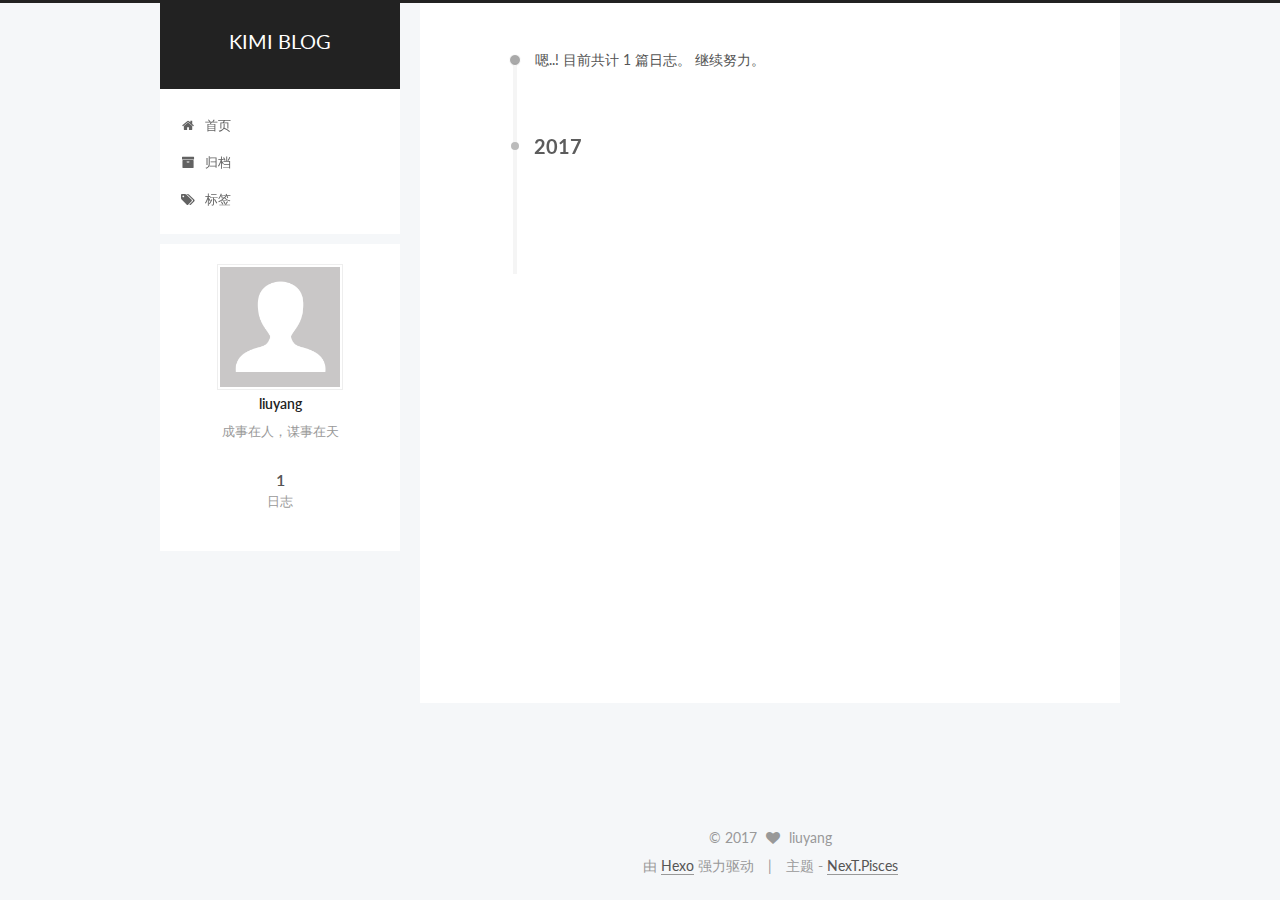
==== commit fb292a5f: "Site updated: 2017-01-20 13:14:45" ====
--- a/archives/index.html
+++ b/archives/index.html
@@ -1,263 +1,522 @@
-
-  <!DOCTYPE HTML>
-<html >
+<!doctype html>
+
+
+
+  
+
+
+<html class="theme-next pisces use-motion" lang="zh-Hans">
 <head>
-  <meta charset="UTF-8">
-  
-    <title>Archives | Hexo</title>
-    <meta name="viewport" content="width=device-width, initial-scale=1,user-scalable=no">
-    
-    <meta name="author" content="John Doe">
-    
-
-    
-    <meta property="og:type" content="website">
-<meta property="og:title" content="Hexo">
+  <meta charset="UTF-8"/>
+<meta http-equiv="X-UA-Compatible" content="IE=edge" />
+<meta name="viewport" content="width=device-width, initial-scale=1, maximum-scale=1"/>
+
+
+
+<meta http-equiv="Cache-Control" content="no-transform" />
+<meta http-equiv="Cache-Control" content="no-siteapp" />
+
+
+
+
+
+
+
+
+
+
+
+
+  
+  
+  <link href="/lib/fancybox/source/jquery.fancybox.css?v=2.1.5" rel="stylesheet" type="text/css" />
+
+
+
+
+  
+  
+  
+  
+
+  
+    
+    
+  
+
+  
+
+  
+
+  
+
+  
+
+  
+    
+    
+    <link href="//fonts.googleapis.com/css?family=Lato:300,300italic,400,400italic,700,700italic&subset=latin,latin-ext" rel="stylesheet" type="text/css">
+  
+
+
+
+
+
+
+<link href="/lib/font-awesome/css/font-awesome.min.css?v=4.6.2" rel="stylesheet" type="text/css" />
+
+<link href="/css/main.css?v=5.1.0" rel="stylesheet" type="text/css" />
+
+
+  <meta name="keywords" content="Hexo, NexT" />
+
+
+
+
+
+
+
+
+  <link rel="shortcut icon" type="image/x-icon" href="/favicon.ico?v=5.1.0" />
+
+
+
+
+
+
+<meta name="description" content="成事在人，谋事在天">
+<meta property="og:type" content="website">
+<meta property="og:title" content="KIMI BLOG">
 <meta property="og:url" content="http://yoursite.com/archives/index.html">
-<meta property="og:site_name" content="Hexo">
+<meta property="og:site_name" content="KIMI BLOG">
+<meta property="og:description" content="成事在人，谋事在天">
 <meta name="twitter:card" content="summary">
-<meta name="twitter:title" content="Hexo">
-
-    
-    <link rel="alternative" href="/atom.xml" title="Hexo" type="application/atom+xml">
-    
-    
-    <link rel="icon" href="/img/favicon.ico">
-    
-    
-    <link rel="apple-touch-icon" href="/img/jacman.jpg">
-    <link rel="apple-touch-icon-precomposed" href="/img/jacman.jpg">
-    
-    <link rel="stylesheet" href="/css/style.css">
+<meta name="twitter:title" content="KIMI BLOG">
+<meta name="twitter:description" content="成事在人，谋事在天">
+
+
+
+<script type="text/javascript" id="hexo.configurations">
+  var NexT = window.NexT || {};
+  var CONFIG = {
+    root: '/',
+    scheme: 'Pisces',
+    sidebar: {"position":"left","display":"post"},
+    fancybox: true,
+    motion: true,
+    duoshuo: {
+      userId: '0',
+      author: '博主'
+    },
+    algolia: {
+      applicationID: '',
+      apiKey: '',
+      indexName: '',
+      hits: {"per_page":10},
+      labels: {"input_placeholder":"Search for Posts","hits_empty":"We didn't find any results for the search: ${query}","hits_stats":"${hits} results found in ${time} ms"}
+    }
+  };
+</script>
+
+
+
+  <link rel="canonical" href="http://yoursite.com/archives/"/>
+
+
+
+
+
+  <title> 归档 | KIMI BLOG </title>
 </head>
 
-    <body>
-      <header>
-        
-<div>
-		
-			<div id="imglogo">
-				<a href="/"><img src="/img/logo.png" alt="Hexo" title="Hexo"/></a>
-			</div>
-			
-			<div id="textlogo">
-				<h1 class="site-name"><a href="/" title="Hexo">Hexo</a></h1>
-				<h2 class="blog-motto"></h2>
-			</div>
-			<div class="navbar"><a class="navbutton navmobile" href="#" title="Menu">
-			</a></div>
-			<nav class="animated">
-				<ul>
-					<ul>
-					 
-						<li><a href="/">Home</a></li>
-					
-						<li><a href="/archives">Archives</a></li>
-					
-						<li><a href="/about">About</a></li>
-					
-					<li>
- 					
-					<form class="search" action="//google.com/search" method="get" accept-charset="utf-8">
-						<label>Search</label>
-						<input type="search" id="search" name="q" autocomplete="off" maxlength="20" placeholder="Search" />
-						<input type="hidden" name="q" value="site:yoursite.com">
-					</form>
-					
-					</li>
-				</ul>
-			</nav>			
+<body itemscope itemtype="http://schema.org/WebPage" lang="zh-Hans">
+
+  
+
+
+
+
+
+
+
+
+
+
+  
+  
+    
+  
+
+  <div class="container one-collumn sidebar-position-left  page-archive  ">
+    <div class="headband"></div>
+
+    <header id="header" class="header" itemscope itemtype="http://schema.org/WPHeader">
+      <div class="header-inner"><div class="site-meta ">
+  
+
+  <div class="custom-logo-site-title">
+    <a href="/"  class="brand" rel="start">
+      <span class="logo-line-before"><i></i></span>
+      <span class="site-title">KIMI BLOG</span>
+      <span class="logo-line-after"><i></i></span>
+    </a>
+  </div>
+    
+      <p class="site-subtitle"></p>
+    
 </div>
-      </header>
-      <div id="container">
-        
-
-<div class="archive-title" >
-  <h2 class="archive-icon">Archives</h2>
-  
-  <div class="archiveslist archive-float clearfix">
-   <ul class="archive-list"><li class="archive-list-item"><a class="archive-list-link" href="/archives/2017/01/">Jan 2017</a><span class="archive-list-count">1</span></li></ul>
+
+<div class="site-nav-toggle">
+  <button>
+    <span class="btn-bar"></span>
+    <span class="btn-bar"></span>
+    <span class="btn-bar"></span>
+  </button>
+</div>
+
+<nav class="site-nav">
+  
+
+  
+    <ul id="menu" class="menu">
+      
+        
+        <li class="menu-item menu-item-home">
+          <a href="/" rel="section">
+            
+              <i class="menu-item-icon fa fa-fw fa-home"></i> <br />
+            
+            首页
+          </a>
+        </li>
+      
+        
+        <li class="menu-item menu-item-archives">
+          <a href="/archives" rel="section">
+            
+              <i class="menu-item-icon fa fa-fw fa-archive"></i> <br />
+            
+            归档
+          </a>
+        </li>
+      
+        
+        <li class="menu-item menu-item-tags">
+          <a href="/tags" rel="section">
+            
+              <i class="menu-item-icon fa fa-fw fa-tags"></i> <br />
+            
+            标签
+          </a>
+        </li>
+      
+
+      
+    </ul>
+  
+
+  
+</nav>
+
+
+
  </div>
-  
+    </header>
+
+    <main id="main" class="main">
+      <div class="main-inner">
+        <div class="content-wrap">
+          <div id="content" class="content">
+            
+
+  <section id="posts" class="posts-collapse">
+    <span class="archive-move-on"></span>
+
+    <span class="archive-page-counter">
+      
+      
+      
+        
+      
+      嗯..! 目前共计 1 篇日志。 继续努力。
+    </span>
+
+    
+
+      
+      
+      
+
+      
+        
+        <div class="collection-title">
+          <h2 class="archive-year motion-element" id="archive-year-2017">2017</h2>
+        </div>
+      
+      
+
+      
+
+  <article class="post post-type-normal" itemscope itemtype="http://schema.org/Article">
+    <header class="post-header">
+
+      <h1 class="post-title">
+        
+            <a class="post-title-link" href="/2017/01/19/hello-world/" itemprop="url">
+              
+                <span itemprop="name">Hello World</span>
+              
+            </a>
+        
+      </h1>
+
+      <div class="post-meta">
+        <time class="post-time" itemprop="dateCreated"
+              datetime="2017-01-19T18:10:54+08:00"
+              content="2017-01-19" >
+          01-19
+        </time>
+      </div>
+
+    </header>
+  </article>
+
+
+
+    
+
+  </section>
+
+  
+
+
+          
+          </div>
+          
+
+
+          
+
+        </div>
+        
+          
+  
+  <div class="sidebar-toggle">
+    <div class="sidebar-toggle-line-wrap">
+      <span class="sidebar-toggle-line sidebar-toggle-line-first"></span>
+      <span class="sidebar-toggle-line sidebar-toggle-line-middle"></span>
+      <span class="sidebar-toggle-line sidebar-toggle-line-last"></span>
+    </div>
+  </div>
+
+  <aside id="sidebar" class="sidebar">
+    <div class="sidebar-inner">
+
+      
+
+      
+
+      <section class="site-overview sidebar-panel sidebar-panel-active">
+        <div class="site-author motion-element" itemprop="author" itemscope itemtype="http://schema.org/Person">
+          <img class="site-author-image" itemprop="image"
+               src="/images/avatar.gif"
+               alt="liuyang" />
+          <p class="site-author-name" itemprop="name">liuyang</p>
+          <p class="site-description motion-element" itemprop="description">成事在人，谋事在天</p>
+        </div>
+        <nav class="site-state motion-element">
+        
+          
+            <div class="site-state-item site-state-posts">
+              <a href="/archives">
+                <span class="site-state-item-count">1</span>
+                <span class="site-state-item-name">日志</span>
+              </a>
+            </div>
+          
+
+          
+
+          
+
+        </nav>
+
+        
+
+        <div class="links-of-author motion-element">
+          
+        </div>
+
+        
+        
+
+        
+        
+
+        
+
+
+      </section>
+
+      
+
+    </div>
+  </aside>
+
+
+        
+      </div>
+    </main>
+
+    <footer id="footer" class="footer">
+      <div class="footer-inner">
+        <div class="copyright" >
+  
+  &copy; 
+  <span itemprop="copyrightYear">2017</span>
+  <span class="with-love">
+    <i class="fa fa-heart"></i>
+  </span>
+  <span class="author" itemprop="copyrightHolder">liuyang</span>
 </div>
-<div id="main" class="archive-part clearfix">
-  <div id="archive-page">
-
-  <section class="post" itemscope itemprop="blogPost">
-  
-    <a href="/2017/01/19/hello-world/" title="Hello World" itemprop="url">
-  
-
-    <time datetime="2017-01-19T10:10:54.374Z" itemprop="datePublished">2017-01-19</time>
-
-
-    <h1 itemprop="name">Hello World</h1>
-
+
+
+<div class="powered-by">
+  由 <a class="theme-link" href="https://hexo.io">Hexo</a> 强力驱动
+</div>
+
+<div class="theme-info">
+  主题 -
+  <a class="theme-link" href="https://github.com/iissnan/hexo-theme-next">
+    NexT.Pisces
   </a>
-</section>
-
-
+</div>
+
+
+        
+
+        
+      </div>
+    </footer>
+
+    <div class="back-to-top">
+      <i class="fa fa-arrow-up"></i>
+    </div>
   </div>
-</div>
-
-      </div>
-      <footer><div id="footer" >
+
+  
+
+<script type="text/javascript">
+  if (Object.prototype.toString.call(window.Promise) !== '[object Function]') {
+    window.Promise = null;
+  }
+</script>
+
+
+
+
+
+
+
+
+
+  
+
+
+
+
+  
+  <script type="text/javascript" src="/lib/jquery/index.js?v=2.1.3"></script>
+
+  
+  <script type="text/javascript" src="/lib/fastclick/lib/fastclick.min.js?v=1.0.6"></script>
+
+  
+  <script type="text/javascript" src="/lib/jquery_lazyload/jquery.lazyload.js?v=1.9.7"></script>
+
+  
+  <script type="text/javascript" src="/lib/velocity/velocity.min.js?v=1.2.1"></script>
+
+  
+  <script type="text/javascript" src="/lib/velocity/velocity.ui.min.js?v=1.2.1"></script>
+
+  
+  <script type="text/javascript" src="/lib/fancybox/source/jquery.fancybox.pack.js?v=2.1.5"></script>
+
+
+  
+
+
+  <script type="text/javascript" src="/js/src/utils.js?v=5.1.0"></script>
+
+  <script type="text/javascript" src="/js/src/motion.js?v=5.1.0"></script>
+
+
+
+  
+  
+
+
+  <script type="text/javascript" src="/js/src/affix.js?v=5.1.0"></script>
+
+  <script type="text/javascript" src="/js/src/schemes/pisces.js?v=5.1.0"></script>
+
+
+
+  
+  
+    <script type="text/javascript" id="motion.page.archive">
+      $('.archive-year').velocity('transition.slideLeftIn');
+    </script>
+  
+
+
+  
+
+
+  <script type="text/javascript" src="/js/src/bootstrap.js?v=5.1.0"></script>
+
+
+
+  
+
+
+
+  
+
+
+
+
 	
-	<div class="line">
-		<span></span>
-		<div class="author"></div>
-	</div>
-	
-	
-	<section class="info">
-		<p> Hello ,I&#39;m Larry Page in Google. <br/>
-			This is my blog,believe it or not.</p>
-	</section>
-	 
-	<div class="social-font" class="clearfix">
-		
-		<a href="http://weibo.com/2176287895" target="_blank" class="icon-weibo" title="微博"></a>
-		
-		
-		
-		
-		
-		
-		
-		
-		
-		
-	</div>
-			
-		
-
-		<p class="copyright">
-		Powered by <a href="http://hexo.io" target="_blank" title="hexo">hexo</a> and Theme by <a href="https://github.com/wuchong/jacman" target="_blank" title="Jacman">Jacman</a> © 2017 
-		
-		<a href="/about" target="_blank" title="John Doe">John Doe</a>
-		
-		
-		</p>
-</div>
-</footer>
-      <script src="/js/jquery-2.0.3.min.js"></script>
-<script src="/js/jquery.imagesloaded.min.js"></script>
-<script src="/js/gallery.js"></script>
-<script src="/js/jquery.qrcode-0.12.0.min.js"></script>
-
-<script type="text/javascript">
-$(document).ready(function(){ 
-  $('.navbar').click(function(){
-    $('header nav').toggleClass('shownav');
-  });
-  var myWidth = 0;
-  function getSize(){
-    if( typeof( window.innerWidth ) == 'number' ) {
-      myWidth = window.innerWidth;
-    } else if( document.documentElement && document.documentElement.clientWidth) {
-      myWidth = document.documentElement.clientWidth;
-    };
-  };
-  var m = $('#main'),
-      a = $('#asidepart'),
-      c = $('.closeaside'),
-      o = $('.openaside');
-  c.click(function(){
-    a.addClass('fadeOut').css('display', 'none');
-    o.css('display', 'block').addClass('fadeIn');
-    m.addClass('moveMain');
-  });
-  o.click(function(){
-    o.css('display', 'none').removeClass('beforeFadeIn');
-    a.css('display', 'block').removeClass('fadeOut').addClass('fadeIn');      
-    m.removeClass('moveMain');
-  });
-  $(window).scroll(function(){
-    o.css("top",Math.max(80,260-$(this).scrollTop()));
-  });
-  
-  $(window).resize(function(){
-    getSize(); 
-    if (myWidth >= 1024) {
-      $('header nav').removeClass('shownav');
-    }else{
-      m.removeClass('moveMain');
-      a.css('display', 'block').removeClass('fadeOut');
-      o.css('display', 'none');
-        
-    }
-  });
-});
-</script>
-
-
-
-
-
-
-
-
-
-
-<link rel="stylesheet" href="/fancybox/jquery.fancybox.css" media="screen" type="text/css">
-<script src="/fancybox/jquery.fancybox.pack.js"></script>
-<script type="text/javascript">
-$(document).ready(function(){ 
-  $('.article-content').each(function(i){
-    $(this).find('img').each(function(){
-      if ($(this).parent().hasClass('fancybox')) return;
-      var alt = this.alt;
-      if (alt) $(this).after('<span class="caption">' + alt + '</span>');
-      $(this).wrap('<a href="' + this.src + '" title="' + alt + '" class="fancybox"></a>');
-    });
-    $(this).find('.fancybox').each(function(){
-      $(this).attr('rel', 'article' + i);
-    });
-  });
-  if($.fancybox){
-    $('.fancybox').fancybox();
-  }
-}); 
-</script>
-
-
-
-<!-- Analytics Begin -->
-
-
-
-<script>
-var _hmt = _hmt || [];
-(function() {
-  var hm = document.createElement("script");
-  hm.src = "//hm.baidu.com/hm.js?e6d1f421bbc9962127a50488f9ed37d1";
-  var s = document.getElementsByTagName("script")[0]; 
-  s.parentNode.insertBefore(hm, s);
-})();
-</script>
-
-
-
-<!-- Analytics End -->
-
-<!-- Totop Begin -->
-
-	<div id="totop">
-	<a title="Back to Top"><img src="/img/scrollup.png"/></a>
-	</div>
-	<script src="/js/totop.js"></script>
-
-<!-- Totop End -->
-
-<!-- MathJax Begin -->
-<!-- mathjax config similar to math.stackexchange -->
-
-
-<!-- MathJax End -->
-
-<!-- Tiny_search Begin -->
-
-<!-- Tiny_search End -->
-
-    </body>
-   </html>
+
+
+
+
+
+  
+
+
+
+
+
+  
+
+  
+
+
+
+
+  
+  
+
+  
+
+  
+
+  
+
+  
+
+
+</body>
+</html>
--- a/css/main.css
+++ b/css/main.css
@@ -0,0 +1,2852 @@
+/* normalize.css v3.0.2 | MIT License | git.io/normalize */
+html {
+  font-family: sans-serif; /* 1 */
+  -ms-text-size-adjust: 100%; /* 2 */
+  -webkit-text-size-adjust: 100%; /* 2 */
+}
+body {
+  margin: 0;
+}
+article,
+aside,
+details,
+figcaption,
+figure,
+footer,
+header,
+hgroup,
+main,
+menu,
+nav,
+section,
+summary {
+  display: block;
+}
+audio,
+canvas,
+progress,
+video {
+  display: inline-block; /* 1 */
+  vertical-align: baseline; /* 2 */
+}
+audio:not([controls]) {
+  display: none;
+  height: 0;
+}
+[hidden],
+template {
+  display: none;
+}
+a {
+  background-color: transparent;
+}
+a:active,
+a:hover {
+  outline: 0;
+}
+abbr[title] {
+  border-bottom: 1px dotted;
+}
+b,
+strong {
+  font-weight: bold;
+}
+dfn {
+  font-style: italic;
+}
+h1 {
+  font-size: 2em;
+  margin: 0.67em 0;
+}
+mark {
+  background: #ff0;
+  color: #000;
+}
+small {
+  font-size: 80%;
+}
+sub,
+sup {
+  font-size: 75%;
+  line-height: 0;
+  position: relative;
+  vertical-align: baseline;
+}
+sup {
+  top: -0.5em;
+}
+sub {
+  bottom: -0.25em;
+}
+img {
+  border: 0;
+}
+svg:not(:root) {
+  overflow: hidden;
+}
+figure {
+  margin: 1em 40px;
+}
+hr {
+  -moz-box-sizing: content-box;
+  box-sizing: content-box;
+  height: 0;
+}
+pre {
+  overflow: auto;
+}
+code,
+kbd,
+pre,
+samp {
+  font-family: monospace, monospace;
+  font-size: 1em;
+}
+button,
+input,
+optgroup,
+select,
+textarea {
+  color: inherit; /* 1 */
+  font: inherit; /* 2 */
+  margin: 0; /* 3 */
+}
+button {
+  overflow: visible;
+}
+button,
+select {
+  text-transform: none;
+}
+button,
+html input[type="button"],
+input[type="reset"],
+input[type="submit"] {
+  -webkit-appearance: button; /* 2 */
+  cursor: pointer; /* 3 */
+}
+button[disabled],
+html input[disabled] {
+  cursor: default;
+}
+button::-moz-focus-inner,
+input::-moz-focus-inner {
+  border: 0;
+  padding: 0;
+}
+input {
+  line-height: normal;
+}
+input[type="checkbox"],
+input[type="radio"] {
+  box-sizing: border-box; /* 1 */
+  padding: 0; /* 2 */
+}
+input[type="number"]::-webkit-inner-spin-button,
+input[type="number"]::-webkit-outer-spin-button {
+  height: auto;
+}
+input[type="search"] {
+  -webkit-appearance: textfield; /* 1 */
+  -moz-box-sizing: content-box;
+  -webkit-box-sizing: content-box; /* 2 */
+  box-sizing: content-box;
+}
+input[type="search"]::-webkit-search-cancel-button,
+input[type="search"]::-webkit-search-decoration {
+  -webkit-appearance: none;
+}
+fieldset {
+  border: 1px solid #c0c0c0;
+  margin: 0 2px;
+  padding: 0.35em 0.625em 0.75em;
+}
+legend {
+  border: 0; /* 1 */
+  padding: 0; /* 2 */
+}
+textarea {
+  overflow: auto;
+}
+optgroup {
+  font-weight: bold;
+}
+table {
+  border-collapse: collapse;
+  border-spacing: 0;
+}
+td,
+th {
+  padding: 0;
+}
+::selection {
+  background: #262a30;
+  color: #fff;
+}
+body {
+  position: relative;
+  font-family: 'Lato', "PingFang SC", "Microsoft YaHei", sans-serif;
+  font-size: 14px;
+  line-height: 2;
+  color: #555;
+  background: #f5f7f9;
+}
+@media (max-width: 767px) {
+  body {
+    padding-right: 0 !important;
+  }
+}
+@media (min-width: 768px) and (max-width: 991px) {
+  body {
+    padding-right: 0 !important;
+  }
+}
+@media (min-width: 1600px) {
+  body {
+    font-size: 16px;
+  }
+}
+h1,
+h2,
+h3,
+h4,
+h5,
+h6 {
+  margin: 0;
+  padding: 0;
+  font-weight: bold;
+  line-height: 1.5;
+  font-family: 'Lato', "PingFang SC", "Microsoft YaHei", sans-serif;
+}
+h2,
+h3,
+h4,
+h5,
+h6 {
+  margin: 20px 0 15px;
+}
+h1 {
+  font-size: 22px;
+}
+@media (max-width: 767px) {
+  h1 {
+    font-size: 18px;
+  }
+}
+h2 {
+  font-size: 20px;
+}
+@media (max-width: 767px) {
+  h2 {
+    font-size: 16px;
+  }
+}
+h3 {
+  font-size: 18px;
+}
+@media (max-width: 767px) {
+  h3 {
+    font-size: 14px;
+  }
+}
+h4 {
+  font-size: 16px;
+}
+@media (max-width: 767px) {
+  h4 {
+    font-size: 12px;
+  }
+}
+h5 {
+  font-size: 14px;
+}
+@media (max-width: 767px) {
+  h5 {
+    font-size: 10px;
+  }
+}
+h6 {
+  font-size: 12px;
+}
+@media (max-width: 767px) {
+  h6 {
+    font-size: 8px;
+  }
+}
+p {
+  margin: 0 0 25px 0;
+}
+a {
+  color: #555;
+  text-decoration: none;
+  border-bottom: 1px solid #999;
+  word-wrap: break-word;
+}
+a:hover {
+  color: #222;
+  border-bottom-color: #222;
+}
+ul {
+  list-style: none;
+}
+blockquote {
+  margin: 0;
+  padding: 0;
+}
+img {
+  display: block;
+  margin: auto;
+  max-width: 100%;
+  height: auto;
+}
+hr {
+  margin: 40px 0;
+  height: 3px;
+  border: none;
+  background-color: #ddd;
+  background-image: repeating-linear-gradient(-45deg, #fff, #fff 4px, transparent 4px, transparent 8px);
+}
+blockquote {
+  padding: 0 15px;
+  color: #666;
+  border-left: 4px solid #ddd;
+}
+blockquote cite::before {
+  content: "-";
+  padding: 0 5px;
+}
+dt {
+  font-weight: 700;
+}
+dd {
+  margin: 0;
+  padding: 0;
+}
+.text-left {
+  text-align: left;
+}
+.text-center {
+  text-align: center;
+}
+.text-right {
+  text-align: right;
+}
+.text-justify {
+  text-align: justify;
+}
+.text-nowrap {
+  white-space: nowrap;
+}
+.text-lowercase {
+  text-transform: lowercase;
+}
+.text-uppercase {
+  text-transform: uppercase;
+}
+.text-capitalize {
+  text-transform: capitalize;
+}
+.center-block {
+  display: block;
+  margin-left: auto;
+  margin-right: auto;
+}
+.clearfix:before,
+.clearfix:after {
+  content: " ";
+  display: table;
+}
+.clearfix:after {
+  clear: both;
+}
+.pullquote {
+  width: 45%;
+}
+.pullquote.left {
+  float: left;
+  margin-left: 5px;
+  margin-right: 10px;
+}
+.pullquote.right {
+  float: right;
+  margin-left: 10px;
+  margin-right: 5px;
+}
+.affix.affix.affix {
+  position: fixed;
+}
+.translation {
+  margin-top: -20px;
+  font-size: 14px;
+  color: #999;
+}
+.scrollbar-measure {
+  width: 100px;
+  height: 100px;
+  overflow: scroll;
+  position: absolute;
+  top: -9999px;
+}
+.use-motion .motion-element {
+  opacity: 0;
+}
+#local-search-input {
+  padding: 3px;
+  border: none;
+  text-indent: 14px;
+  border-radius: 0;
+  width: 140px;
+  outline: none;
+  border-bottom: 1px solid #999;
+  background: inherit;
+  opacity: 0.5;
+}
+#local-search-input:focus {
+  opacity: 1;
+}
+.search-icon {
+  position: absolute;
+  top: 9px;
+}
+table {
+  margin: 20px 0;
+  width: 100%;
+  border-collapse: collapse;
+  border-spacing: 0;
+  border: 1px solid #ddd;
+  font-size: 14px;
+  table-layout: fixed;
+  word-wrap: break-all;
+}
+table>tbody>tr:nth-of-type(odd) {
+  background-color: #f9f9f9;
+}
+table>tbody>tr:hover {
+  background-color: #f5f5f5;
+}
+caption,
+th,
+td {
+  padding: 8px;
+  text-align: left;
+  vertical-align: middle;
+  font-weight: normal;
+}
+th,
+td {
+  border-bottom: 3px solid #ddd;
+  border-right: 1px solid #eee;
+}
+th {
+  padding-bottom: 10px;
+  font-weight: 700;
+}
+td {
+  border-bottom-width: 1px;
+}
+html,
+body {
+  height: 100%;
+}
+.container {
+  position: relative;
+  min-height: 100%;
+}
+.header-inner {
+  margin: 0 auto;
+  padding: 100px 0 70px;
+  width: 700px;
+}
+@media (min-width: 1600px) {
+  .container .header-inner {
+    width: 900px;
+  }
+}
+.main {
+  padding-bottom: 150px;
+}
+.main-inner {
+  margin: 0 auto;
+  width: 700px;
+}
+@media (min-width: 1600px) {
+  .container .main-inner {
+    width: 900px;
+  }
+}
+.footer {
+  position: absolute;
+  left: 0;
+  bottom: 0;
+  width: 100%;
+  min-height: 50px;
+}
+.footer-inner {
+  box-sizing: border-box;
+  margin: 20px auto;
+  width: 700px;
+}
+@media (min-width: 1600px) {
+  .container .footer-inner {
+    width: 900px;
+  }
+}
+pre,
+.highlight {
+  overflow: auto;
+  margin: 20px 0;
+  padding: 0;
+  font-size: 13px;
+  color: #4d4d4c;
+  background: #f7f7f7;
+  line-height: 1.6;
+}
+pre,
+code {
+  font-family: consolas, Menlo, "PingFang SC", "Microsoft YaHei", monospace;
+}
+code {
+  padding: 2px 4px;
+  word-wrap: break-word;
+  color: #4d4d4c;
+  background: #f7f7f7;
+  border-radius: 3px;
+  font-size: 13px;
+}
+pre code {
+  padding: 0;
+  color: #4d4d4c;
+  background: none;
+  text-shadow: none;
+}
+.highlight {
+  border-radius: 1px;
+}
+.highlight pre {
+  border: none;
+  margin: 0;
+  padding: 10px 0;
+}
+.highlight table {
+  margin: 0;
+  width: auto;
+  border: none;
+}
+.highlight td {
+  border: none;
+  padding: 0;
+}
+.highlight figcaption {
+  font-size: 1em;
+  color: #4d4d4c;
+  line-height: 1em;
+  margin-bottom: 1em;
+}
+.highlight figcaption:before,
+.highlight figcaption:after {
+  content: " ";
+  display: table;
+}
+.highlight figcaption:after {
+  clear: both;
+}
+.highlight figcaption a {
+  float: right;
+  color: #4d4d4c;
+}
+.highlight figcaption a:hover {
+  border-bottom-color: #4d4d4c;
+}
+.highlight .gutter pre {
+  padding-left: 10px;
+  padding-right: 10px;
+  color: #869194;
+  text-align: right;
+  background-color: #eff2f3;
+}
+.highlight .code pre {
+  padding-left: 10px;
+  padding-right: 10px;
+  background-color: #f7f7f7;
+}
+.highlight .line {
+  height: 20px;
+}
+.gutter {
+  -webkit-user-select: none;
+  -moz-user-select: none;
+  -ms-user-select: none;
+  user-select: none;
+}
+.gist table {
+  width: auto;
+}
+.gist table td {
+  border: none;
+}
+pre .deletion {
+  background: #fdd;
+}
+pre .addition {
+  background: #dfd;
+}
+pre .meta {
+  color: #8959a8;
+}
+pre .comment {
+  color: #8e908c;
+}
+pre .variable,
+pre .attribute,
+pre .tag,
+pre .regexp,
+pre .ruby .constant,
+pre .xml .tag .title,
+pre .xml .pi,
+pre .xml .doctype,
+pre .html .doctype,
+pre .css .id,
+pre .css .class,
+pre .css .pseudo {
+  color: #c82829;
+}
+pre .number,
+pre .preprocessor,
+pre .built_in,
+pre .literal,
+pre .params,
+pre .constant,
+pre .command {
+  color: #f5871f;
+}
+pre .ruby .class .title,
+pre .css .rules .attribute,
+pre .string,
+pre .value,
+pre .inheritance,
+pre .header,
+pre .ruby .symbol,
+pre .xml .cdata,
+pre .special,
+pre .number,
+pre .formula {
+  color: #718c00;
+}
+pre .title,
+pre .css .hexcolor {
+  color: #3e999f;
+}
+pre .function,
+pre .python .decorator,
+pre .python .title,
+pre .ruby .function .title,
+pre .ruby .title .keyword,
+pre .perl .sub,
+pre .javascript .title,
+pre .coffeescript .title {
+  color: #4271ae;
+}
+pre .keyword,
+pre .javascript .function {
+  color: #8959a8;
+}
+.full-image.full-image.full-image {
+  border: none;
+  max-width: 100%;
+  width: auto;
+  margin: 20px auto;
+}
+@media (min-width: 992px) {
+  .full-image.full-image.full-image {
+    max-width: none;
+    width: 118%;
+    margin: 0 -9%;
+  }
+}
+.blockquote-center,
+.page-home .post-type-quote blockquote,
+.page-post-detail .post-type-quote blockquote {
+  position: relative;
+  margin: 40px 0;
+  padding: 0;
+  border-left: none;
+  text-align: center;
+}
+.blockquote-center::before,
+.page-home .post-type-quote blockquote::before,
+.page-post-detail .post-type-quote blockquote::before,
+.blockquote-center::after,
+.page-home .post-type-quote blockquote::after,
+.page-post-detail .post-type-quote blockquote::after {
+  position: absolute;
+  content: ' ';
+  display: block;
+  width: 100%;
+  height: 24px;
+  opacity: 0.2;
+  background-repeat: no-repeat;
+  background-position: 0 -6px;
+  background-size: 22px 22px;
+}
+.blockquote-center::before,
+.page-home .post-type-quote blockquote::before,
+.page-post-detail .post-type-quote blockquote::before {
+  top: -20px;
+  background-image: url("../images/quote-l.svg");
+  border-top: 1px solid #ccc;
+}
+.blockquote-center::after,
+.page-home .post-type-quote blockquote::after,
+.page-post-detail .post-type-quote blockquote::after {
+  bottom: -20px;
+  background-image: url("../images/quote-r.svg");
+  border-bottom: 1px solid #ccc;
+  background-position: 100% 8px;
+}
+.blockquote-center p,
+.page-home .post-type-quote blockquote p,
+.page-post-detail .post-type-quote blockquote p,
+.blockquote-center div,
+.page-home .post-type-quote blockquote div,
+.page-post-detail .post-type-quote blockquote div {
+  text-align: center;
+}
+.post .post-body .group-picture img {
+  box-sizing: border-box;
+  padding: 0 3px;
+  border: none;
+}
+.post .group-picture-row {
+  overflow: hidden;
+  margin-top: 6px;
+}
+.post .group-picture-row:first-child {
+  margin-top: 0;
+}
+.post .group-picture-column {
+  float: left;
+}
+.page-post-detail .post-body .group-picture-column {
+  float: none;
+  margin-top: 10px;
+  width: auto !important;
+}
+.page-post-detail .post-body .group-picture-column img {
+  margin: 0 auto;
+}
+.page-archive .group-picture-container {
+  overflow: hidden;
+}
+.page-archive .group-picture-row {
+  float: left;
+}
+.page-archive .group-picture-row:first-child {
+  margin-top: 6px;
+}
+.page-archive .group-picture-column {
+  max-width: 150px;
+  max-height: 150px;
+}
+.note {
+  padding: 20px;
+  margin: 20px 0;
+  border: 1px solid #eee;
+  border-left-width: 5px;
+  border-radius: 3px;
+}
+.note h2,
+.note h3,
+.note h4,
+.note h5,
+.note h6 {
+  margin-top: 0;
+  margin-bottom: 5px;
+}
+.note p:last-child {
+  margin-bottom: 0;
+}
+.note code {
+  border-radius: 3px;
+}
+.note+.note {
+  margin-top: -5px;
+}
+.default {
+  border-left-color: #777;
+}
+.default h2,
+.default h3,
+.default h4,
+.default h5,
+.default h6 {
+  color: #777;
+}
+.primary {
+  border-left-color: #428bca;
+}
+.primary h2,
+.primary h3,
+.primary h4,
+.primary h5,
+.primary h6 {
+  color: #428bca;
+}
+.success {
+  border-left-color: #5cb85c;
+}
+.success h2,
+.success h3,
+.success h4,
+.success h5,
+.success h6 {
+  color: #5cb85c;
+}
+.danger {
+  border-left-color: #d9534f;
+}
+.danger h2,
+.danger h3,
+.danger h4,
+.danger h5,
+.danger h6 {
+  color: #d9534f;
+}
+.warning {
+  border-left-color: #f0ad4e;
+}
+.warning h2,
+.warning h3,
+.warning h4,
+.warning h5,
+.warning h6 {
+  color: #f0ad4e;
+}
+.info {
+  border-left-color: #5bc0de;
+}
+.info h2,
+.info h3,
+.info h4,
+.info h5,
+.info h6 {
+  color: #5bc0de;
+}
+.btn {
+  display: inline-block;
+  padding: 0 20px;
+  font-size: 14px;
+  color: #fff;
+  background: #222;
+  border: 2px solid #555;
+  text-decoration: none;
+  border-radius: 0;
+  transition-property: background-color;
+  transition-duration: 0.2s;
+  transition-timing-function: ease-in-out;
+  transition-delay: 0s;
+}
+.btn:hover,
+.post-more-link .btn:hover {
+  border-color: #222;
+  color: #fff;
+  background: #222;
+}
+.btn-bar {
+  display: block;
+  width: 22px;
+  height: 2px;
+  background: #555;
+  border-radius: 1px;
+}
+.btn-bar+.btn-bar {
+  margin-top: 4px;
+}
+.pagination {
+  margin: 120px 0 40px;
+  text-align: center;
+  border-top: 1px solid #eee;
+}
+.page-number-basic,
+.pagination .prev,
+.pagination .next,
+.pagination .page-number,
+.pagination .space {
+  display: inline-block;
+  position: relative;
+  top: -1px;
+  margin: 0 10px;
+  padding: 0 10px;
+  line-height: 30px;
+}
+@media (max-width: 767px) {
+  .page-number-basic,
+  .pagination .prev,
+  .pagination .next,
+  .pagination .page-number,
+  .pagination .space {
+    margin: 0 5px;
+  }
+}
+.pagination .prev,
+.pagination .next,
+.pagination .page-number {
+  border-bottom: 0;
+  border-top: 1px solid #eee;
+  transition-property: border-color;
+  transition-duration: 0.2s;
+  transition-timing-function: ease-in-out;
+  transition-delay: 0s;
+}
+.pagination .prev:hover,
+.pagination .next:hover,
+.pagination .page-number:hover {
+  border-top-color: #222;
+}
+.pagination .space {
+  padding: 0;
+  margin: 0;
+}
+.pagination .prev {
+  margin-left: 0;
+}
+.pagination .next {
+  margin-right: 0;
+}
+.pagination .page-number.current {
+  color: #fff;
+  background: #ccc;
+  border-top-color: #ccc;
+}
+@media (max-width: 767px) {
+  .pagination {
+    border-top: none;
+  }
+  .pagination .prev,
+  .pagination .next,
+  .pagination .page-number {
+    margin-bottom: 10px;
+    border-top: 0;
+    border-bottom: 1px solid #eee;
+  }
+  .pagination .prev:hover,
+  .pagination .next:hover,
+  .pagination .page-number:hover {
+    border-bottom-color: #222;
+  }
+}
+.comments {
+  margin: 60px 20px 0;
+}
+.tag-cloud {
+  text-align: center;
+}
+.tag-cloud a {
+  display: inline-block;
+  margin: 10px;
+}
+.back-to-top {
+  box-sizing: border-box;
+  position: fixed;
+  bottom: -100px;
+  right: 50px;
+  z-index: 1050;
+  padding: 0 6px;
+  width: 25px;
+  background: #222;
+  font-size: 12px;
+  opacity: 0.6;
+  color: #fff;
+  cursor: pointer;
+  text-align: center;
+  -webkit-transform: translateZ(0);
+  transition-property: bottom;
+  transition-duration: 0.2s;
+  transition-timing-function: ease-in-out;
+  transition-delay: 0s;
+}
+@media (max-width: 767px) {
+  .back-to-top {
+    display: none;
+  }
+}
+@media (min-width: 768px) and (max-width: 991px) {
+  .back-to-top {
+    display: none;
+  }
+}
+.back-to-top.back-to-top-on {
+  bottom: 40px;
+}
+.header {
+  background: #fff;
+}
+.header-inner {
+  position: relative;
+}
+.headband {
+  height: 3px;
+  background: #222;
+}
+.site-meta {
+  margin: 0;
+  text-align: center;
+}
+@media (max-width: 767px) {
+  .site-meta {
+    text-align: center;
+  }
+}
+.brand {
+  position: relative;
+  display: inline-block;
+  padding: 0 40px;
+  color: #fff;
+  background: #222;
+  border-bottom: none;
+}
+.brand:hover {
+  color: #fff;
+}
+.logo {
+  display: inline-block;
+  margin-right: 5px;
+  line-height: 36px;
+  vertical-align: top;
+}
+.site-title {
+  display: inline-block;
+  vertical-align: top;
+  line-height: 36px;
+  font-size: 20px;
+  font-weight: normal;
+  font-family: 'Lato', "PingFang SC", "Microsoft YaHei", sans-serif;
+}
+.site-subtitle {
+  margin-top: 10px;
+  font-size: 13px;
+  color: #ddd;
+}
+.use-motion .brand {
+  opacity: 0;
+}
+.use-motion .logo,
+.use-motion .site-title,
+.use-motion .site-subtitle {
+  opacity: 0;
+  position: relative;
+  top: -10px;
+}
+.site-nav-toggle {
+  display: none;
+  position: absolute;
+  top: 10px;
+  left: 10px;
+}
+@media (max-width: 767px) {
+  .site-nav-toggle {
+    display: block;
+  }
+}
+.site-nav-toggle button {
+  margin-top: 2px;
+  padding: 9px 10px;
+  background: transparent;
+  border: none;
+}
+@media (max-width: 767px) {
+  .site-nav {
+    display: none;
+    margin: 0 -10px;
+    padding: 0 10px;
+    clear: both;
+    border-top: 1px solid #ddd;
+  }
+}
+@media (min-width: 768px) and (max-width: 991px) {
+  .site-nav {
+    display: block !important;
+  }
+}
+@media (min-width: 992px) {
+  .site-nav {
+    display: block !important;
+  }
+}
+.menu {
+  margin-top: 20px;
+  padding-left: 0;
+  text-align: center;
+}
+.menu .menu-item {
+  display: inline-block;
+  margin: 0 10px;
+}
+@media screen and (max-width: 767px) {
+  .menu .menu-item {
+    margin-top: 10px;
+  }
+}
+.menu .menu-item a {
+  display: block;
+  font-size: 13px;
+  text-transform: capitalize;
+  line-height: inherit;
+  border-bottom: 1px solid transparent;
+  transition-property: border-color;
+  transition-duration: 0.2s;
+  transition-timing-function: ease-in-out;
+  transition-delay: 0s;
+}
+.menu .menu-item a:hover,
+.menu-item-active a {
+  border-bottom-color: #222;
+}
+.menu .menu-item .fa {
+  margin-right: 5px;
+}
+.use-motion .menu-item {
+  opacity: 0;
+}
+.post-body {
+  font-family: 'Lato', "PingFang SC", "Microsoft YaHei", sans-serif;
+}
+@media (max-width: 767px) {
+  .post-body {
+    word-break: break-word;
+  }
+}
+.post-body .fancybox img {
+  display: block !important;
+  margin: 0 auto;
+  cursor: pointer;
+  cursor: zoom-in;
+  cursor: -webkit-zoom-in;
+}
+.post-body .image-caption,
+.post-body .figure .caption {
+  margin: 10px auto 15px;
+  text-align: center;
+  font-size: 14px;
+  color: #999;
+  font-weight: bold;
+  line-height: 1;
+}
+.post-sticky-flag {
+  display: inline-block;
+  font-size: 16px;
+  -ms-transform: rotate(30deg);
+  -webkit-transform: rotate(30deg);
+  -moz-transform: rotate(30deg);
+  -ms-transform: rotate(30deg);
+  -o-transform: rotate(30deg);
+  transform: rotate(30deg);
+}
+.posts-expand {
+  padding-top: 40px;
+}
+@media (max-width: 767px) {
+  .posts-expand {
+    margin: 0 20px;
+  }
+  .post-body pre,
+  .post-body .highlight {
+    padding: 10px;
+  }
+  .post-body pre .gutter pre,
+  .post-body .highlight .gutter pre {
+    padding-right: 10px;
+  }
+}
+@media (min-width: 992px) {
+  .posts-expand .post-body {
+    text-align: justify;
+  }
+}
+.posts-expand .post-body h2,
+.posts-expand .post-body h3,
+.posts-expand .post-body h4,
+.posts-expand .post-body h5,
+.posts-expand .post-body h6 {
+  padding-top: 10px;
+}
+.posts-expand .post-body h2 .header-anchor,
+.posts-expand .post-body h3 .header-anchor,
+.posts-expand .post-body h4 .header-anchor,
+.posts-expand .post-body h5 .header-anchor,
+.posts-expand .post-body h6 .header-anchor {
+  float: right;
+  margin-left: 10px;
+  color: #ccc;
+  border-bottom-style: none;
+  visibility: hidden;
+}
+.posts-expand .post-body h2 .header-anchor:hover,
+.posts-expand .post-body h3 .header-anchor:hover,
+.posts-expand .post-body h4 .header-anchor:hover,
+.posts-expand .post-body h5 .header-anchor:hover,
+.posts-expand .post-body h6 .header-anchor:hover {
+  color: inherit;
+}
+.posts-expand .post-body h2:hover .header-anchor,
+.posts-expand .post-body h3:hover .header-anchor,
+.posts-expand .post-body h4:hover .header-anchor,
+.posts-expand .post-body h5:hover .header-anchor,
+.posts-expand .post-body h6:hover .header-anchor {
+  visibility: visible;
+}
+.posts-expand .post-body ul li {
+  list-style: circle;
+}
+.posts-expand .post-body img {
+  box-sizing: border-box;
+  margin: auto;
+  padding: 3px;
+  border: 1px solid #ddd;
+}
+.posts-expand .fancybox img {
+  margin: 0 auto;
+}
+@media (max-width: 767px) {
+  .posts-collapse {
+    margin: 0 20px;
+  }
+  .posts-collapse .post-title,
+  .posts-collapse .post-meta {
+    display: block;
+    width: auto;
+    text-align: left;
+  }
+}
+.posts-collapse {
+  position: relative;
+  z-index: 1010;
+  margin-left: 55px;
+}
+.posts-collapse::after {
+  content: " ";
+  position: absolute;
+  top: 20px;
+  left: 0;
+  margin-left: -2px;
+  width: 4px;
+  height: 100%;
+  background: #f5f5f5;
+  z-index: -1;
+}
+@media (max-width: 767px) {
+  .posts-collapse {
+    margin: 0 20px;
+  }
+}
+.posts-collapse .collection-title {
+  position: relative;
+  margin: 60px 0;
+}
+.posts-collapse .collection-title h2 {
+  margin-left: 20px;
+}
+.posts-collapse .collection-title small {
+  color: #bbb;
+}
+.posts-collapse .collection-title::before {
+  content: " ";
+  position: absolute;
+  left: 0;
+  top: 50%;
+  margin-left: -4px;
+  margin-top: -4px;
+  width: 8px;
+  height: 8px;
+  background: #bbb;
+  border-radius: 50%;
+}
+.posts-collapse .post {
+  margin: 30px 0;
+}
+.posts-collapse .post-header {
+  position: relative;
+  transition-duration: 0.2s;
+  transition-timing-function: ease-in-out;
+  transition-delay: 0s;
+  transition-property: border;
+  border-bottom: 1px dashed #ccc;
+}
+.posts-collapse .post-header::before {
+  content: " ";
+  position: absolute;
+  left: 0;
+  top: 12px;
+  width: 6px;
+  height: 6px;
+  margin-left: -4px;
+  background: #bbb;
+  border-radius: 50%;
+  border: 1px solid #fff;
+  transition-duration: 0.2s;
+  transition-timing-function: ease-in-out;
+  transition-delay: 0s;
+  transition-property: background;
+}
+.posts-collapse .post-header:hover {
+  border-bottom-color: #666;
+}
+.posts-collapse .post-header:hover::before {
+  background: #222;
+}
+.posts-collapse .post-meta {
+  position: absolute;
+  font-size: 12px;
+  left: 20px;
+  top: 5px;
+}
+.posts-collapse .post-comments-count {
+  display: none;
+}
+.posts-collapse .post-title {
+  margin-left: 60px;
+  font-size: 16px;
+  font-weight: normal;
+  line-height: inherit;
+}
+.posts-collapse .post-title::after {
+  margin-left: 3px;
+  opacity: 0.6;
+}
+.posts-collapse .post-title a {
+  color: #666;
+  border-bottom: none;
+}
+.page-home .post-type-quote .post-header,
+.page-post-detail .post-type-quote .post-header,
+.page-home .post-type-quote .post-tags,
+.page-post-detail .post-type-quote .post-tags {
+  display: none;
+}
+.posts-expand .post-title {
+  font-size: 26px;
+  text-align: center;
+  word-break: break-word;
+  font-weight: 400;
+}
+@media (max-width: 767px) {
+  .posts-expand .post-title {
+    font-size: 22px;
+  }
+}
+.posts-expand .post-title-link {
+  display: inline-block;
+  position: relative;
+  color: #555;
+  border-bottom: none;
+  line-height: 1.2;
+  vertical-align: top;
+}
+.posts-expand .post-title-link::before {
+  content: "";
+  position: absolute;
+  width: 100%;
+  height: 2px;
+  bottom: 0;
+  left: 0;
+  background-color: #000;
+  visibility: hidden;
+  -webkit-transform: scaleX(0);
+  -moz-transform: scaleX(0);
+  -ms-transform: scaleX(0);
+  -o-transform: scaleX(0);
+  transform: scaleX(0);
+  transition-duration: 0.2s;
+  transition-timing-function: ease-in-out;
+  transition-delay: 0s;
+}
+.posts-expand .post-title-link:hover::before {
+  visibility: visible;
+  -webkit-transform: scaleX(1);
+  -moz-transform: scaleX(1);
+  -ms-transform: scaleX(1);
+  -o-transform: scaleX(1);
+  transform: scaleX(1);
+}
+.posts-expand .post-title-link .fa {
+  font-size: 16px;
+}
+.posts-expand .post-meta {
+  margin: 3px 0 60px 0;
+  color: #999;
+  font-family: 'Lato', "PingFang SC", "Microsoft YaHei", sans-serif;
+  font-size: 12px;
+  text-align: center;
+}
+.posts-expand .post-meta .post-category-list {
+  display: inline-block;
+  margin: 0;
+  padding: 3px;
+}
+.posts-expand .post-meta .post-category-list-link {
+  color: #999;
+}
+.posts-expand .post-meta .post-description {
+  font-size: 14px;
+  margin-top: 2px;
+}
+.post-meta-divider {
+  margin: 0 0.5em;
+}
+.post-meta-item-icon {
+  margin-right: 3px;
+}
+@media (min-width: 768px) and (max-width: 991px) {
+  .post-meta-item-icon {
+    display: inline-block;
+  }
+}
+@media (max-width: 767px) {
+  .post-meta-item-icon {
+    display: inline-block;
+  }
+}
+@media (min-width: 768px) and (max-width: 991px) {
+  .post-meta-item-text {
+    display: none;
+  }
+}
+@media (max-width: 767px) {
+  .post-meta-item-text {
+    display: none;
+  }
+}
+@media (max-width: 767px) {
+  .posts-expand .post-comments-count {
+    display: none;
+  }
+}
+.post-more-link {
+  margin-top: 50px;
+}
+.post-more-link .btn {
+  color: #555;
+  font-size: 14px;
+  background: #fff;
+  border-radius: 2px;
+  line-height: 2;
+  margin: 0 4px 8px 4px;
+}
+.post-more-link .fa-fw {
+  width: 1.285714285714286em;
+  text-align: left;
+}
+.posts-expand .post-tags {
+  margin-top: 40px;
+  text-align: center;
+}
+.posts-expand .post-tags a {
+  display: inline-block;
+  margin-right: 10px;
+  font-size: 13px;
+}
+.post-nav {
+  display: table;
+  margin-top: 60px;
+  width: 100%;
+  border-top: 1px solid #eee;
+}
+.post-nav-divider {
+  display: table-cell;
+  width: 10%;
+}
+.post-nav-item {
+  display: table-cell;
+  padding: 10px 0 0 0;
+  width: 45%;
+  vertical-align: top;
+}
+.post-nav-item a {
+  position: relative;
+  display: block;
+  line-height: 25px;
+  font-size: 14px;
+  color: #555;
+  border-bottom: none;
+}
+.post-nav-item a:hover {
+  color: #222;
+  border-bottom: none;
+}
+.post-nav-item a:active {
+  top: 2px;
+}
+.post-nav-item .fa {
+  position: absolute;
+  top: 8px;
+  left: 0;
+  font-size: 12px;
+}
+.post-nav-next a {
+  padding-left: 15px;
+}
+.post-nav-prev {
+  text-align: right;
+}
+.post-nav-prev a {
+  padding-right: 15px;
+}
+.post-nav-prev .fa {
+  right: 0;
+  left: auto;
+}
+.posts-expand .post-eof {
+  display: block;
+  margin: 80px auto 60px;
+  width: 8%;
+  height: 1px;
+  background: #ccc;
+  text-align: center;
+}
+.post:last-child .post-eof.post-eof.post-eof {
+  display: none;
+}
+.post-gallery {
+  display: table;
+  table-layout: fixed;
+  width: 100%;
+  border-collapse: separate;
+}
+.post-gallery-row {
+  display: table-row;
+}
+.post-gallery .post-gallery-img {
+  display: table-cell;
+  text-align: center;
+  vertical-align: middle;
+  border: none;
+}
+.post-gallery .post-gallery-img img {
+  max-width: 100%;
+  max-height: 100%;
+  border: none;
+}
+.fancybox-close,
+.fancybox-close:hover {
+  border: none;
+}
+.sidebar {
+  position: fixed;
+  right: 0;
+  top: 0;
+  bottom: 0;
+  width: 0;
+  z-index: 1040;
+  box-shadow: inset 0 2px 6px #000;
+  background: #222;
+  -webkit-transform: translateZ(0);
+}
+.sidebar a {
+  color: #999;
+  border-bottom-color: #555;
+}
+.sidebar a:hover {
+  color: #eee;
+}
+@media (min-width: 768px) and (max-width: 991px) {
+  .sidebar {
+    display: none !important;
+  }
+}
+@media (max-width: 767px) {
+  .sidebar {
+    display: none !important;
+  }
+}
+.sidebar-inner {
+  position: relative;
+  padding: 20px 10px;
+  color: #999;
+  text-align: center;
+}
+.sidebar-toggle {
+  position: fixed;
+  right: 50px;
+  bottom: 45px;
+  width: 15px;
+  height: 15px;
+  padding: 5px;
+  background: #222;
+  line-height: 0;
+  z-index: 1050;
+  cursor: pointer;
+  -webkit-transform: translateZ(0);
+}
+@media (min-width: 768px) and (max-width: 991px) {
+  .sidebar-toggle {
+    display: none;
+  }
+}
+@media (max-width: 767px) {
+  .sidebar-toggle {
+    display: none;
+  }
+}
+.sidebar-toggle-line {
+  position: relative;
+  display: inline-block;
+  vertical-align: top;
+  height: 2px;
+  width: 100%;
+  background: #fff;
+  margin-top: 3px;
+}
+.sidebar-toggle-line:first-child {
+  margin-top: 0;
+}
+.site-author-image {
+  display: block;
+  margin: 0 auto;
+  padding: 2px;
+  max-width: 120px;
+  height: auto;
+  border: 1px solid #eee;
+}
+.site-author-name {
+  margin: 0;
+  text-align: center;
+  color: #222;
+  font-weight: 600;
+}
+.site-description {
+  margin-top: 0;
+  text-align: center;
+  font-size: 13px;
+  color: #999;
+}
+.site-state {
+  overflow: hidden;
+  line-height: 1.4;
+  white-space: nowrap;
+  text-align: center;
+}
+.site-state-item {
+  display: inline-block;
+  padding: 0 15px;
+  border-left: 1px solid #eee;
+}
+.site-state-item:first-child {
+  border-left: none;
+}
+.site-state-item a {
+  border-bottom: none;
+}
+.site-state-item-count {
+  display: block;
+  text-align: center;
+  color: inherit;
+  font-weight: 600;
+  font-size: 16px;
+}
+.site-state-item-name {
+  font-size: 13px;
+  color: #999;
+}
+.feed-link {
+  margin-top: 20px;
+}
+.feed-link a {
+  display: inline-block;
+  padding: 0 15px;
+  color: #fc6423;
+  border: 1px solid #fc6423;
+  border-radius: 4px;
+}
+.feed-link a i {
+  color: #fc6423;
+  font-size: 14px;
+}
+.feed-link a:hover {
+  color: #fff;
+  background: #fc6423;
+}
+.feed-link a:hover i {
+  color: #fff;
+}
+.links-of-author {
+  margin-top: 20px;
+}
+.links-of-author a {
+  display: inline-block;
+  vertical-align: middle;
+  margin-right: 10px;
+  margin-bottom: 10px;
+  border-bottom-color: #555;
+  font-size: 13px;
+}
+.links-of-author a:before {
+  display: inline-block;
+  vertical-align: middle;
+  margin-right: 3px;
+  content: " ";
+  width: 4px;
+  height: 4px;
+  border-radius: 50%;
+  background: #33ffe0;
+}
+.links-of-blogroll {
+  font-size: 13px;
+}
+.links-of-blogroll-title {
+  margin-top: 20px;
+  font-size: 14px;
+  font-weight: 600;
+}
+.links-of-blogroll-list {
+  margin: 0;
+  padding: 0;
+}
+.links-of-blogroll-item {
+  padding: 2px 10px;
+}
+.sidebar-nav {
+  margin: 0 0 20px;
+  padding-left: 0;
+}
+.sidebar-nav li {
+  display: inline-block;
+  cursor: pointer;
+  border-bottom: 1px solid transparent;
+  font-size: 14px;
+  color: #555;
+}
+.sidebar-nav li:hover {
+  color: #fc6423;
+}
+.page-post-detail .sidebar-nav-toc {
+  padding: 0 5px;
+}
+.page-post-detail .sidebar-nav-overview {
+  margin-left: 10px;
+}
+.sidebar-nav .sidebar-nav-active {
+  color: #fc6423;
+  border-bottom-color: #fc6423;
+}
+.sidebar-nav .sidebar-nav-active:hover {
+  color: #fc6423;
+}
+.sidebar-panel {
+  display: none;
+}
+.sidebar-panel-active {
+  display: block;
+}
+.post-toc-empty {
+  font-size: 14px;
+  color: #666;
+}
+.post-toc-wrap {
+  overflow: hidden;
+}
+.post-toc {
+  overflow: auto;
+}
+.post-toc ol {
+  margin: 0;
+  padding: 0 2px 5px 10px;
+  text-align: left;
+  list-style: none;
+  font-size: 14px;
+}
+.post-toc ol > ol {
+  padding-left: 0;
+}
+.post-toc ol a {
+  transition-duration: 0.2s;
+  transition-timing-function: ease-in-out;
+  transition-delay: 0s;
+  transition-property: all;
+  color: #666;
+  border-bottom-color: #ccc;
+}
+.post-toc ol a:hover {
+  color: #000;
+  border-bottom-color: #000;
+}
+.post-toc .nav-item {
+  overflow: hidden;
+  text-overflow: ellipsis;
+  white-space: nowrap;
+  line-height: 1.8;
+}
+.post-toc .nav .nav-child {
+  display: none;
+}
+.post-toc .nav .active > .nav-child {
+  display: block;
+}
+.post-toc .nav .active-current > .nav-child {
+  display: block;
+}
+.post-toc .nav .active-current > .nav-child > .nav-item {
+  display: block;
+}
+.post-toc .nav .active > a {
+  color: #fc6423;
+  border-bottom-color: #fc6423;
+}
+.post-toc .nav .active-current > a {
+  color: #fc6423;
+}
+.post-toc .nav .active-current > a:hover {
+  color: #fc6423;
+}
+.footer {
+  font-size: 14px;
+  color: #999;
+}
+.footer img {
+  border: none;
+}
+.footer-inner {
+  text-align: center;
+}
+.with-love {
+  display: inline-block;
+  margin: 0 5px;
+}
+.powered-by,
+.theme-info {
+  display: inline-block;
+}
+.powered-by {
+  margin-right: 10px;
+}
+.powered-by::after {
+  content: "|";
+  padding-left: 10px;
+}
+.cc-license {
+  margin-top: 10px;
+  text-align: center;
+}
+.cc-license .cc-opacity {
+  opacity: 0.7;
+  border-bottom: none;
+}
+.cc-license .cc-opacity:hover {
+  opacity: 0.9;
+}
+.cc-license img {
+  display: inline-block;
+}
+.theme-next #ds-thread #ds-reset {
+  color: #555;
+}
+.theme-next #ds-thread #ds-reset .ds-replybox {
+  margin-bottom: 30px;
+}
+.theme-next #ds-thread #ds-reset .ds-replybox .ds-avatar,
+.theme-next #ds-reset .ds-avatar img {
+  box-shadow: none;
+}
+.theme-next #ds-thread #ds-reset .ds-textarea-wrapper {
+  border-color: #c7d4e1;
+  background: none;
+  border-top-right-radius: 3px;
+  border-top-left-radius: 3px;
+}
+.theme-next #ds-thread #ds-reset .ds-textarea-wrapper textarea {
+  height: 60px;
+}
+.theme-next #ds-reset .ds-rounded-top {
+  border-radius: 0;
+}
+.theme-next #ds-thread #ds-reset .ds-post-toolbar {
+  box-sizing: border-box;
+  border: 1px solid #c7d4e1;
+  background: #f6f8fa;
+}
+.theme-next #ds-thread #ds-reset .ds-post-options {
+  height: 40px;
+  border: none;
+  background: none;
+}
+.theme-next #ds-thread #ds-reset .ds-toolbar-buttons {
+  top: 11px;
+}
+.theme-next #ds-thread #ds-reset .ds-sync {
+  top: 5px;
+}
+.theme-next #ds-thread #ds-reset .ds-post-button {
+  top: 4px;
+  right: 5px;
+  width: 90px;
+  height: 30px;
+  border: 1px solid #c5ced7;
+  border-radius: 3px;
+  background-image: linear-gradient(#fbfbfc, #f5f7f9);
+  color: #60676d;
+}
+.theme-next #ds-thread #ds-reset .ds-post-button:hover {
+  background-position: 0 -30px;
+  color: #60676d;
+}
+.theme-next #ds-thread #ds-reset .ds-comments-info {
+  padding: 10px 0;
+}
+.theme-next #ds-thread #ds-reset .ds-sort {
+  display: none;
+}
+.theme-next #ds-thread #ds-reset li.ds-tab a.ds-current {
+  border: none;
+  background: #f6f8fa;
+  color: #60676d;
+}
+.theme-next #ds-thread #ds-reset li.ds-tab a.ds-current:hover {
+  background-color: #e9f0f7;
+  color: #60676d;
+}
+.theme-next #ds-thread #ds-reset li.ds-tab a {
+  border-radius: 2px;
+  padding: 5px;
+}
+.theme-next #ds-thread #ds-reset .ds-login-buttons p {
+  color: #999;
+  line-height: 36px;
+}
+.theme-next #ds-thread #ds-reset .ds-login-buttons .ds-service-list li {
+  height: 28px;
+}
+.theme-next #ds-thread #ds-reset .ds-service-list a {
+  background: none;
+  padding: 5px;
+  border: 1px solid;
+  border-radius: 3px;
+  text-align: center;
+}
+.theme-next #ds-thread #ds-reset .ds-service-list a:hover {
+  color: #fff;
+  background: #666;
+}
+.theme-next #ds-thread #ds-reset .ds-service-list .ds-weibo {
+  color: #fc9b00;
+  border-color: #fc9b00;
+}
+.theme-next #ds-thread #ds-reset .ds-service-list .ds-weibo:hover {
+  background: #fc9b00;
+}
+.theme-next #ds-thread #ds-reset .ds-service-list .ds-qq {
+  color: #60a3ec;
+  border-color: #60a3ec;
+}
+.theme-next #ds-thread #ds-reset .ds-service-list .ds-qq:hover {
+  background: #60a3ec;
+}
+.theme-next #ds-thread #ds-reset .ds-service-list .ds-renren {
+  color: #2e7ac4;
+  border-color: #2e7ac4;
+}
+.theme-next #ds-thread #ds-reset .ds-service-list .ds-renren:hover {
+  background: #2e7ac4;
+}
+.theme-next #ds-thread #ds-reset .ds-service-list .ds-douban {
+  color: #37994c;
+  border-color: #37994c;
+}
+.theme-next #ds-thread #ds-reset .ds-service-list .ds-douban:hover {
+  background: #37994c;
+}
+.theme-next #ds-thread #ds-reset .ds-service-list .ds-kaixin {
+  color: #fef20d;
+  border-color: #fef20d;
+}
+.theme-next #ds-thread #ds-reset .ds-service-list .ds-kaixin:hover {
+  background: #fef20d;
+}
+.theme-next #ds-thread #ds-reset .ds-service-list .ds-netease {
+  color: #f00;
+  border-color: #f00;
+}
+.theme-next #ds-thread #ds-reset .ds-service-list .ds-netease:hover {
+  background: #f00;
+}
+.theme-next #ds-thread #ds-reset .ds-service-list .ds-sohu {
+  color: #ffcb05;
+  border-color: #ffcb05;
+}
+.theme-next #ds-thread #ds-reset .ds-service-list .ds-sohu:hover {
+  background: #ffcb05;
+}
+.theme-next #ds-thread #ds-reset .ds-service-list .ds-baidu {
+  color: #2831e0;
+  border-color: #2831e0;
+}
+.theme-next #ds-thread #ds-reset .ds-service-list .ds-baidu:hover {
+  background: #2831e0;
+}
+.theme-next #ds-thread #ds-reset .ds-service-list .ds-google {
+  color: #166bec;
+  border-color: #166bec;
+}
+.theme-next #ds-thread #ds-reset .ds-service-list .ds-google:hover {
+  background: #166bec;
+}
+.theme-next #ds-thread #ds-reset .ds-service-list .ds-weixin {
+  color: #00ce0d;
+  border-color: #00ce0d;
+}
+.theme-next #ds-thread #ds-reset .ds-service-list .ds-weixin:hover {
+  background: #00ce0d;
+}
+.theme-next #ds-thread #ds-reset .ds-service-list .ds-more-services {
+  border: none;
+}
+.theme-next #ds-thread #ds-reset .ds-service-list .ds-more-services:hover {
+  background: none;
+}
+.theme-next #ds-reset .duoshuo-ua-admin {
+  display: inline-block;
+  color: #f00;
+}
+.theme-next #ds-reset .duoshuo-ua-platform,
+.theme-next #ds-reset .duoshuo-ua-browser {
+  color: #ccc;
+}
+.theme-next #ds-reset .duoshuo-ua-platform .fa,
+.theme-next #ds-reset .duoshuo-ua-browser .fa {
+  display: inline-block;
+  margin-right: 3px;
+}
+.theme-next #ds-reset .duoshuo-ua-separator {
+  display: inline-block;
+  margin-left: 5px;
+}
+.theme-next .this_ua {
+  background-color: #ccc !important;
+  border-radius: 4px;
+  padding: 0 5px !important;
+  margin: 1px 1px !important;
+  border: 1px solid #bbb !important;
+  color: #fff;
+  display: inline-block !important;
+}
+.theme-next .this_ua.admin {
+  background-color: #d9534f !important;
+  border-color: #d9534f !important;
+}
+.theme-next .this_ua.platform.iOS,
+.theme-next .this_ua.platform.Mac,
+.theme-next .this_ua.platform.Windows {
+  background-color: #39b3d7 !important;
+  border-color: #46b8da !important;
+}
+.theme-next .this_ua.platform.Linux {
+  background-color: #3a3a3a !important;
+  border-color: #1f1f1f !important;
+}
+.theme-next .this_ua.platform.Android {
+  background-color: #00c47d !important;
+  border-color: #01b171 !important;
+}
+.theme-next .this_ua.browser.Mobile,
+.theme-next .this_ua.browser.Chrome {
+  background-color: #5cb85c !important;
+  border-color: #4cae4c !important;
+}
+.theme-next .this_ua.browser.Firefox {
+  background-color: #f0ad4e !important;
+  border-color: #eea236 !important;
+}
+.theme-next .this_ua.browser.Maxthon,
+.theme-next .this_ua.browser.IE {
+  background-color: #428bca !important;
+  border-color: #357ebd !important;
+}
+.theme-next .this_ua.browser.baidu,
+.theme-next .this_ua.browser.UCBrowser,
+.theme-next .this_ua.browser.Opera {
+  background-color: #d9534f !important;
+  border-color: #d43f3a !important;
+}
+.theme-next .this_ua.browser.Android,
+.theme-next .this_ua.browser.QQBrowser {
+  background-color: #78ace9 !important;
+  border-color: #4cae4c !important;
+}
+.cloud-tie-wrapper img {
+  display: inline-block;
+}
+.cloud-tie-wrapper .total-txt {
+  font-size: 1em !important;
+}
+.cloud-tie-join-count .join-count {
+  color: #555 !important;
+  font-size: inherit !important;
+  margin: 0 !important;
+}
+.post-spread {
+  margin-top: 20px;
+  text-align: center;
+}
+.jiathis_style {
+  display: inline-block;
+}
+.jiathis_style a {
+  border: none;
+}
+.post-spread {
+  margin-top: 20px;
+  text-align: center;
+}
+.bdshare-slide-button-box a {
+  border: none;
+}
+.bdsharebuttonbox {
+  display: inline-block;
+}
+.bdsharebuttonbox a {
+  border: none;
+}
+ul.search-result-list {
+  padding-left: 0px;
+  margin: 0px 5px 0px 8px;
+}
+p.search-result {
+  border-bottom: 1px dashed #ccc;
+  padding: 5px 0;
+}
+a.search-result-title {
+  font-weight: bold;
+}
+a.search-result {
+  border-bottom: transparent;
+  display: block;
+  white-space: nowrap;
+  overflow: hidden;
+  text-overflow: ellipsis;
+}
+.search-keyword {
+  border-bottom: 1px dashed #f00;
+  font-size: 14px;
+  font-weight: bold;
+  color: #f00;
+}
+#local-search-result {
+  height: 88%;
+  overflow: auto;
+}
+.popup {
+  display: none;
+  position: fixed;
+  top: 10%;
+  left: 50%;
+  width: 700px;
+  height: 80%;
+  margin-left: -350px;
+  padding: 3px 0 0 10px;
+  background: #fff;
+  color: #333;
+  z-index: 9999;
+  border-radius: 5px;
+}
+@media (max-width: 767px) {
+  .popup {
+    padding: 3px;
+    top: 0;
+    left: 0;
+    margin: 0;
+    width: 100%;
+    height: 100%;
+    border-radius: 0px;
+  }
+}
+.popoverlay {
+  position: fixed;
+  width: 100%;
+  height: 100%;
+  top: 0px;
+  left: 0px;
+  z-index: 2080;
+  background-color: rgba(0,0,0,0.3);
+}
+#local-search-input {
+  margin-bottom: 10px;
+  padding: 10px;
+  width: 97%;
+  font-size: 18px;
+}
+.popup .fa-search {
+  padding-top: 8px;
+}
+.popup-btn-close {
+  position: absolute;
+  top: 6px;
+  right: 14px;
+  color: #4ebd79;
+  font-size: 14px;
+  font-weight: bold;
+  text-transform: uppercase;
+  cursor: pointer;
+}
+#no-result {
+  position: absolute;
+  left: 44%;
+  top: 42%;
+  color: #ccc;
+}
+.busuanzi-count:before {
+  content: " ";
+  float: left;
+  width: 260px;
+  min-height: 25px;
+}
+@media (min-width: 768px) and (max-width: 991px) {
+  .busuanzi-count {
+    width: auto;
+  }
+  .busuanzi-count:before {
+    display: none;
+  }
+}
+@media (max-width: 767px) {
+  .busuanzi-count {
+    width: auto;
+  }
+  .busuanzi-count:before {
+    display: none;
+  }
+}
+.site-uv,
+.site-pv,
+.page-pv {
+  display: inline-block;
+}
+.site-uv .busuanzi-value,
+.site-pv .busuanzi-value,
+.page-pv .busuanzi-value {
+  margin: 0 5px;
+}
+.site-uv {
+  margin-right: 10px;
+}
+.site-uv::after {
+  content: "|";
+  padding-left: 10px;
+}
+.use-motion .post {
+  opacity: 0;
+}
+.page-archive .archive-page-counter {
+  position: relative;
+  top: 3px;
+  left: 20px;
+}
+@media (max-width: 767px) {
+  .page-archive .archive-page-counter {
+    top: 5px;
+  }
+}
+.page-archive .posts-collapse .archive-move-on {
+  position: absolute;
+  top: 11px;
+  left: 0;
+  margin-left: -6px;
+  width: 10px;
+  height: 10px;
+  opacity: 0.5;
+  background: #555;
+  border: 1px solid #fff;
+  border-radius: 50%;
+}
+.category-all-page .category-all-title {
+  text-align: center;
+}
+.category-all-page .category-all {
+  margin-top: 20px;
+}
+.category-all-page .category-list {
+  margin: 0;
+  padding: 0;
+  list-style: none;
+}
+.category-all-page .category-list-item {
+  margin: 5px 10px;
+}
+.category-all-page .category-list-count {
+  color: #bbb;
+}
+.category-all-page .category-list-count:before {
+  display: inline;
+  content: " (";
+}
+.category-all-page .category-list-count:after {
+  display: inline;
+  content: ") ";
+}
+.category-all-page .category-list-child {
+  padding-left: 10px;
+}
+#schedule ul#event-list {
+  padding-left: 30px;
+}
+#schedule ul#event-list hr {
+  margin: 20px 0 45px 0 !important;
+  background: #222;
+}
+#schedule ul#event-list hr:after {
+  display: inline-block;
+  content: 'NOW';
+  background: #222;
+  color: #fff;
+  font-weight: bold;
+  text-align: right;
+  padding: 0 5px;
+}
+#schedule ul#event-list li.event {
+  margin: 20px 0px;
+  background: #f9f9f9;
+  padding-left: 10px;
+  min-height: 40px;
+}
+#schedule ul#event-list li.event h2.event-summary {
+  margin: 0;
+  padding-bottom: 3px;
+}
+#schedule ul#event-list li.event h2.event-summary:before {
+  display: inline-block;
+  font-family: FontAwesome;
+  font-size: 8px;
+  content: '\f111';
+  vertical-align: middle;
+  margin-right: 25px;
+  color: #bbb;
+}
+#schedule ul#event-list li.event span.event-relative-time {
+  display: inline-block;
+  font-size: 12px;
+  font-weight: 400;
+  padding-left: 12px;
+  color: #bbb;
+}
+#schedule ul#event-list li.event span.event-details {
+  display: block;
+  color: #bbb;
+  margin-left: 56px;
+  padding-top: 3px;
+  padding-bottom: 6px;
+  text-indent: -24px;
+  line-height: 18px;
+}
+#schedule ul#event-list li.event span.event-details:before {
+  text-indent: 0;
+  display: inline-block;
+  width: 14px;
+  font-family: FontAwesome;
+  text-align: center;
+  margin-right: 9px;
+  color: #bbb;
+}
+#schedule ul#event-list li.event span.event-details.event-location:before {
+  content: '\f041';
+}
+#schedule ul#event-list li.event span.event-details.event-duration:before {
+  content: '\f017';
+}
+#schedule ul#event-list li.event-past {
+  background: #fcfcfc;
+}
+#schedule ul#event-list li.event-past > * {
+  opacity: 0.6;
+}
+#schedule ul#event-list li.event-past h2.event-summary {
+  color: #bbb;
+}
+#schedule ul#event-list li.event-past h2.event-summary:before {
+  color: #dfdfdf;
+}
+#schedule ul#event-list li.event-now {
+  background: #222;
+  color: #fff;
+  padding: 15px 0 15px 10px;
+}
+#schedule ul#event-list li.event-now h2.event-summary:before {
+  -webkit-transform: scale(1.2);
+  -moz-transform: scale(1.2);
+  -ms-transform: scale(1.2);
+  -o-transform: scale(1.2);
+  transform: scale(1.2);
+  color: #fff;
+  animation: dot-flash 1s alternate infinite ease-in-out;
+}
+#schedule ul#event-list li.event-now * {
+  color: #fff !important;
+}
+@-moz-keyframes dot-flash {
+  from {
+    opacity: 1;
+    -webkit-transform: scale(1.1);
+    -moz-transform: scale(1.1);
+    -ms-transform: scale(1.1);
+    -o-transform: scale(1.1);
+    transform: scale(1.1);
+  }
+  to {
+    opacity: 0;
+    -webkit-transform: scale(1);
+    -moz-transform: scale(1);
+    -ms-transform: scale(1);
+    -o-transform: scale(1);
+    transform: scale(1);
+  }
+}
+@-webkit-keyframes dot-flash {
+  from {
+    opacity: 1;
+    -webkit-transform: scale(1.1);
+    -moz-transform: scale(1.1);
+    -ms-transform: scale(1.1);
+    -o-transform: scale(1.1);
+    transform: scale(1.1);
+  }
+  to {
+    opacity: 0;
+    -webkit-transform: scale(1);
+    -moz-transform: scale(1);
+    -ms-transform: scale(1);
+    -o-transform: scale(1);
+    transform: scale(1);
+  }
+}
+@-o-keyframes dot-flash {
+  from {
+    opacity: 1;
+    -webkit-transform: scale(1.1);
+    -moz-transform: scale(1.1);
+    -ms-transform: scale(1.1);
+    -o-transform: scale(1.1);
+    transform: scale(1.1);
+  }
+  to {
+    opacity: 0;
+    -webkit-transform: scale(1);
+    -moz-transform: scale(1);
+    -ms-transform: scale(1);
+    -o-transform: scale(1);
+    transform: scale(1);
+  }
+}
+@keyframes dot-flash {
+  from {
+    opacity: 1;
+    -webkit-transform: scale(1.1);
+    -moz-transform: scale(1.1);
+    -ms-transform: scale(1.1);
+    -o-transform: scale(1.1);
+    transform: scale(1.1);
+  }
+  to {
+    opacity: 0;
+    -webkit-transform: scale(1);
+    -moz-transform: scale(1);
+    -ms-transform: scale(1);
+    -o-transform: scale(1);
+    transform: scale(1);
+  }
+}
+.page-post-detail .sidebar-toggle-line {
+  background: #fc6423;
+}
+.page-post-detail .comments {
+  overflow: hidden;
+}
+.header {
+  position: relative;
+  margin: 0 auto;
+  width: 960px;
+}
+@media (min-width: 768px) and (max-width: 991px) {
+  .header {
+    width: auto;
+  }
+}
+@media (max-width: 767px) {
+  .header {
+    width: auto;
+  }
+}
+.header-inner {
+  position: absolute;
+  top: 0;
+  overflow: hidden;
+  padding: 0;
+  width: 240px;
+  background: #fff;
+  box-shadow: initial;
+  border-radius: initial;
+}
+@media (min-width: 1600px) {
+  .container .header-inner {
+    width: 240px;
+  }
+}
+@media (min-width: 768px) and (max-width: 991px) {
+  .header-inner {
+    position: relative;
+    width: auto;
+    border-radius: initial;
+  }
+}
+@media (max-width: 767px) {
+  .header-inner {
+    position: relative;
+    width: auto;
+    border-radius: initial;
+  }
+}
+.main:before,
+.main:after {
+  content: " ";
+  display: table;
+}
+.main:after {
+  clear: both;
+}
+@media (min-width: 768px) and (max-width: 991px) {
+  .main {
+    padding-bottom: 100px;
+  }
+}
+@media (max-width: 767px) {
+  .main {
+    padding-bottom: 100px;
+  }
+}
+.container .main-inner {
+  width: 960px;
+}
+@media (min-width: 768px) and (max-width: 991px) {
+  .container .main-inner {
+    width: auto;
+  }
+}
+@media (max-width: 767px) {
+  .container .main-inner {
+    width: auto;
+  }
+}
+.content-wrap {
+  float: right;
+  box-sizing: border-box;
+  padding: 40px;
+  width: 700px;
+  background: #fff;
+  min-height: 700px;
+  box-shadow: initial;
+  border-radius: initial;
+}
+@media (min-width: 768px) and (max-width: 991px) {
+  .content-wrap {
+    width: 100%;
+    padding: 20px;
+    border-radius: initial;
+  }
+}
+@media (max-width: 767px) {
+  .content-wrap {
+    width: 100%;
+    padding: 20px;
+    min-height: auto;
+    border-radius: initial;
+  }
+}
+.sidebar {
+  position: static;
+  float: left;
+  margin-top: 300px;
+  width: 240px;
+  background: #f5f7f9;
+  box-shadow: none;
+}
+@media (min-width: 768px) and (max-width: 991px) {
+  .sidebar {
+    display: none;
+  }
+}
+@media (max-width: 767px) {
+  .sidebar {
+    display: none;
+  }
+}
+.sidebar-toggle {
+  display: none;
+}
+.footer-inner {
+  width: 960px;
+}
+.footer-inner:before {
+  content: " ";
+  float: left;
+  width: 260px;
+  min-height: 50px;
+}
+@media (min-width: 768px) and (max-width: 991px) {
+  .footer-inner {
+    width: auto;
+  }
+  .footer-inner:before {
+    display: none;
+  }
+}
+@media (max-width: 767px) {
+  .footer-inner {
+    width: auto;
+  }
+  .footer-inner:before {
+    display: none;
+  }
+}
+.sidebar-position-right .header-inner {
+  right: 0;
+}
+.sidebar-position-right .content-wrap {
+  float: left;
+}
+.sidebar-position-right .sidebar {
+  float: right;
+}
+.sidebar-position-right .footer-inner:before {
+  float: right;
+}
+.site-meta {
+  padding: 20px 0;
+  color: #fff;
+  background: #222;
+}
+@media (min-width: 768px) and (max-width: 991px) {
+  .site-meta {
+    box-shadow: 0 0 16px rgba(0,0,0,0.5);
+  }
+}
+@media (max-width: 767px) {
+  .site-meta {
+    box-shadow: 0 0 16px rgba(0,0,0,0.5);
+  }
+}
+.brand {
+  display: block;
+  padding: 0;
+  background: none;
+}
+.brand:hover {
+  color: #fff;
+}
+.site-subtitle {
+  margin: 10px 10px 0;
+  font-family: monospace;
+}
+.site-search form {
+  display: none;
+}
+.site-nav {
+  border-top: none;
+}
+@media (min-width: 768px) and (max-width: 991px) {
+  .site-nav {
+    display: none !important;
+  }
+}
+@media (min-width: 768px) and (max-width: 991px) {
+  .site-nav-on {
+    display: block !important;
+  }
+}
+.menu .menu-item {
+  display: block;
+  margin: 0;
+  list-style: none;
+}
+.menu .menu-item a {
+  position: relative;
+  box-sizing: border-box;
+  padding: 5px 20px;
+  text-align: left;
+  line-height: inherit;
+  transition-property: background-color;
+  transition-duration: 0.2s;
+  transition-timing-function: ease-in-out;
+  transition-delay: 0s;
+}
+.menu .menu-item a:hover,
+.menu-item-active a {
+  background: #f9f9f9;
+  border-bottom-color: #fff;
+}
+.menu .menu-item br {
+  display: none;
+}
+.menu-item-active a:after {
+  content: " ";
+  position: absolute;
+  top: 50%;
+  margin-top: -3px;
+  right: 15px;
+  width: 6px;
+  height: 6px;
+  border-radius: 50%;
+  background-color: #bbb;
+}
+.btn-bar {
+  background-color: #fff;
+}
+.site-nav-toggle {
+  left: 20px;
+  top: 50%;
+  top: calc(50% - 3px);
+  -webkit-transform: translateY(-50%);
+  -webkit-transform: translateY(-50%);
+  -moz-transform: translateY(-50%);
+  -ms-transform: translateY(-50%);
+  -o-transform: translateY(-50%);
+  transform: translateY(-50%);
+}
+@media (min-width: 768px) and (max-width: 991px) {
+  .site-nav-toggle {
+    display: block;
+  }
+}
+.use-motion .sidebar .motion-element {
+  opacity: 1;
+}
+.sidebar {
+  display: none;
+  right: auto;
+  bottom: auto;
+  -webkit-transform: none;
+}
+.sidebar-inner {
+  box-sizing: border-box;
+  width: 240px;
+  color: #555;
+  background: #fff;
+  box-shadow: initial;
+  border-radius: initial;
+}
+.sidebar-inner.affix {
+  position: fixed;
+  top: 0;
+}
+.site-overview {
+  margin: 0 2px;
+  text-align: left;
+}
+.site-author:before,
+.site-author:after {
+  content: " ";
+  display: table;
+}
+.site-author:after {
+  clear: both;
+}
+.sidebar a {
+  color: #555;
+}
+.sidebar a:hover {
+  color: #222;
+}
+.links-of-author-item a:before {
+  display: none;
+}
+.links-of-author-item a {
+  border-bottom: none;
+  text-decoration: underline;
+}
+.feed-link {
+  border-top: 1px dotted #ccc;
+  border-bottom: 1px dotted #ccc;
+  text-align: center;
+}
+.feed-link a {
+  display: block;
+  color: #fc6423;
+  border: none;
+}
+.feed-link a:hover {
+  background: none;
+  color: #e34603;
+}
+.feed-link a:hover i {
+  color: #e34603;
+}
+.links-of-author:before,
+.links-of-author:after {
+  content: " ";
+  display: table;
+}
+.links-of-author:after {
+  clear: both;
+}
+.links-of-author-item {
+  float: left;
+  margin: 5px 0 0;
+  width: 50%;
+}
+.links-of-author-item a {
+  box-sizing: border-box;
+  display: inline-block;
+  margin-right: 0;
+  margin-bottom: 0;
+  padding: 0 5px;
+  overflow: hidden;
+  white-space: nowrap;
+  text-overflow: ellipsis;
+}
+.links-of-author-item a {
+  display: block;
+  text-decoration: none;
+}
+.links-of-author-item a:hover {
+  border-radius: 4px;
+  background: #eee;
+}
+.links-of-author-item .fa {
+  margin-right: 2px;
+  font-size: 16px;
+}
+.links-of-author-item .fa-globe {
+  font-size: 15px;
+}
+.links-of-blogroll {
+  margin-top: 20px;
+  padding: 3px 0 0;
+  border-top: 1px dotted #ccc;
+}
+.links-of-blogroll-title {
+  margin-top: 0;
+}
+.links-of-blogroll-item {
+  padding: 0;
+}
+.links-of-blogroll-inline:before,
+.links-of-blogroll-inline:after {
+  content: " ";
+  display: table;
+}
+.links-of-blogroll-inline:after {
+  clear: both;
+}
+.links-of-blogroll-inline .links-of-blogroll-item {
+  float: left;
+  margin: 5px 0 0;
+  width: 50%;
+}
+.links-of-blogroll-inline .links-of-blogroll-item a {
+  box-sizing: border-box;
+  display: inline-block;
+  margin-right: 0;
+  margin-bottom: 0;
+  padding: 0 5px;
+  overflow: hidden;
+  white-space: nowrap;
+  text-overflow: ellipsis;
+}
+@media (max-width: 767px) {
+  .post-body {
+    text-align: justify;
+  }
+}
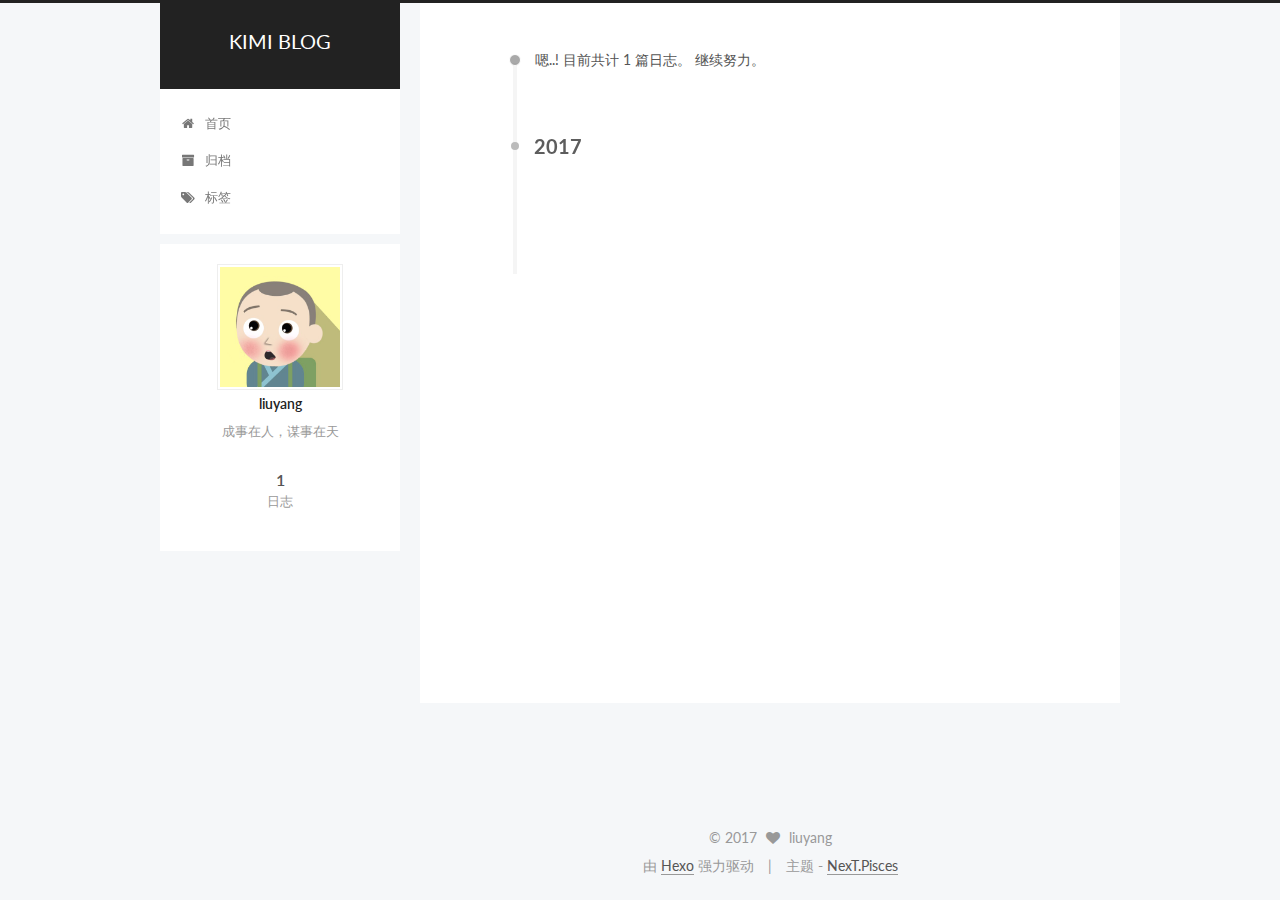
==== commit bae26ccd: "Site updated: 2017-01-20 13:28:20" ====
--- a/archives/index.html
+++ b/archives/index.html
@@ -319,7 +319,7 @@
       <section class="site-overview sidebar-panel sidebar-panel-active">
         <div class="site-author motion-element" itemprop="author" itemscope itemtype="http://schema.org/Person">
           <img class="site-author-image" itemprop="image"
-               src="/images/avatar.gif"
+               src="/uploads/logo.jpg"
                alt="liuyang" />
           <p class="site-author-name" itemprop="name">liuyang</p>
           <p class="site-description motion-element" itemprop="description">成事在人，谋事在天</p>
--- a/css/main.css
+++ b/css/main.css
@@ -1686,7 +1686,7 @@
   width: 4px;
   height: 4px;
   border-radius: 50%;
-  background: #33ffe0;
+  background: #2f6fff;
 }
 .links-of-blogroll {
   font-size: 13px;
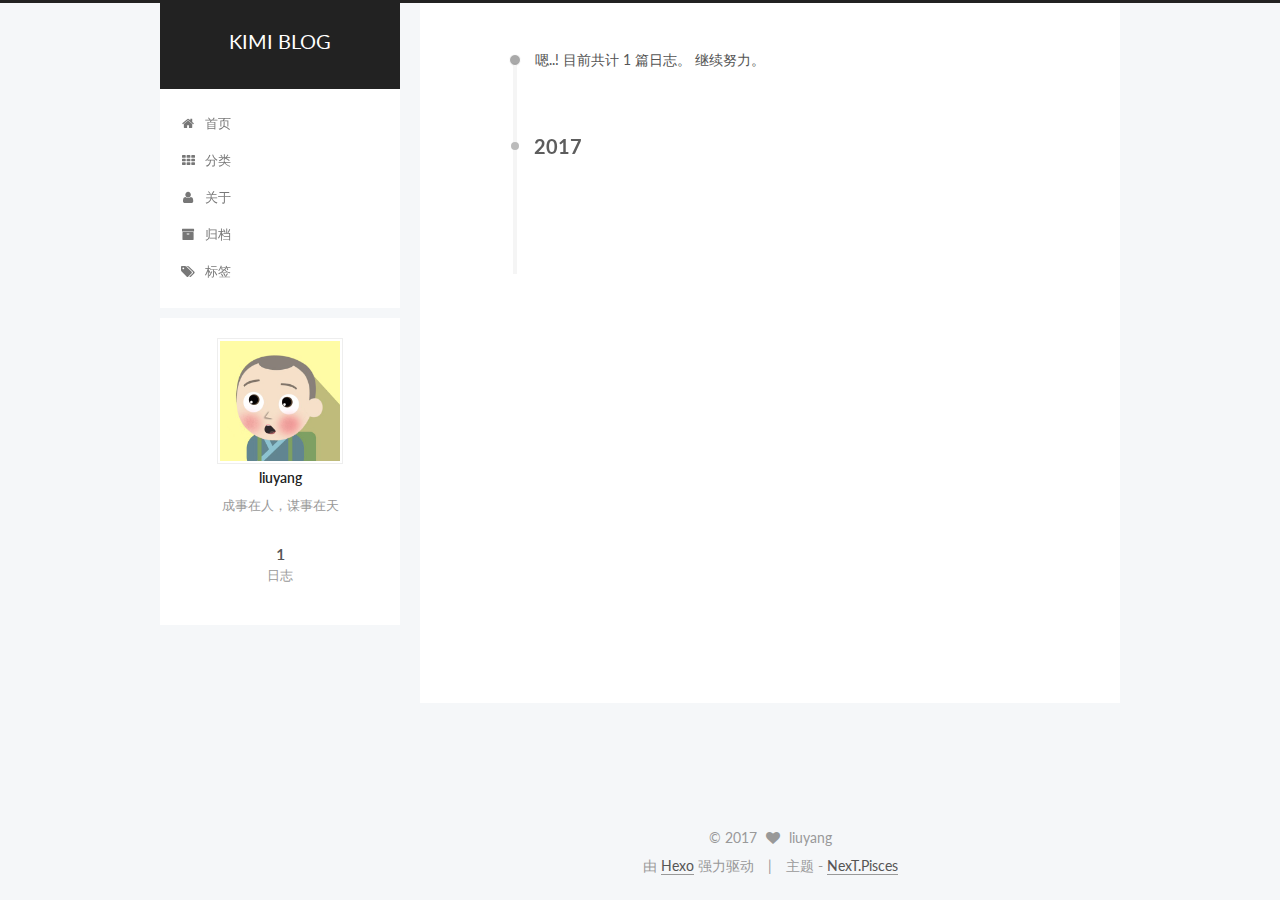
==== commit 73bb22f0: "Site updated: 2017-01-20 14:41:31" ====
--- a/archives/index.html
+++ b/archives/index.html
@@ -191,6 +191,26 @@
         </li>
       
         
+        <li class="menu-item menu-item-categories">
+          <a href="/categories" rel="section">
+            
+              <i class="menu-item-icon fa fa-fw fa-th"></i> <br />
+            
+            分类
+          </a>
+        </li>
+      
+        
+        <li class="menu-item menu-item-about">
+          <a href="/about" rel="section">
+            
+              <i class="menu-item-icon fa fa-fw fa-user"></i> <br />
+            
+            关于
+          </a>
+        </li>
+      
+        
         <li class="menu-item menu-item-archives">
           <a href="/archives" rel="section">
             
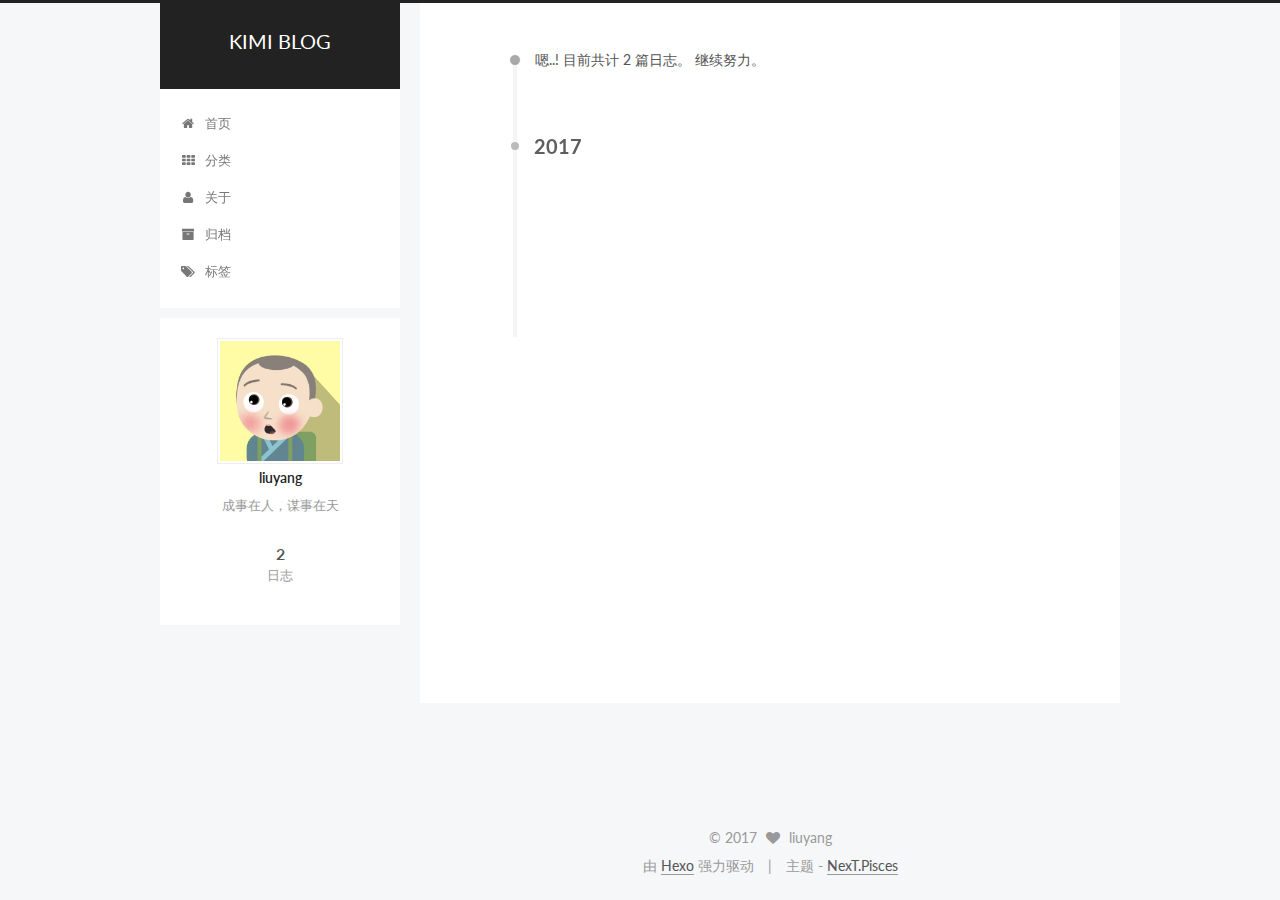
==== commit d2a4aa09: "Site updated: 2017-01-20 15:19:42" ====
--- a/archives/index.html
+++ b/archives/index.html
@@ -258,7 +258,7 @@
       
         
       
-      嗯..! 目前共计 1 篇日志。 继续努力。
+      嗯..! 目前共计 2 篇日志。 继续努力。
     </span>
 
     
@@ -272,6 +272,43 @@
         <div class="collection-title">
           <h2 class="archive-year motion-element" id="archive-year-2017">2017</h2>
         </div>
+      
+      
+
+      
+
+  <article class="post post-type-normal" itemscope itemtype="http://schema.org/Article">
+    <header class="post-header">
+
+      <h1 class="post-title">
+        
+            <a class="post-title-link" href="/2017/01/20/第一篇博客/" itemprop="url">
+              
+                <span itemprop="name">第一篇博客</span>
+              
+            </a>
+        
+      </h1>
+
+      <div class="post-meta">
+        <time class="post-time" itemprop="dateCreated"
+              datetime="2017-01-20T14:56:33+08:00"
+              content="2017-01-20" >
+          01-20
+        </time>
+      </div>
+
+    </header>
+  </article>
+
+
+
+    
+
+      
+      
+      
+
       
       
 
@@ -349,7 +386,7 @@
           
             <div class="site-state-item site-state-posts">
               <a href="/archives">
-                <span class="site-state-item-count">1</span>
+                <span class="site-state-item-count">2</span>
                 <span class="site-state-item-name">日志</span>
               </a>
             </div>
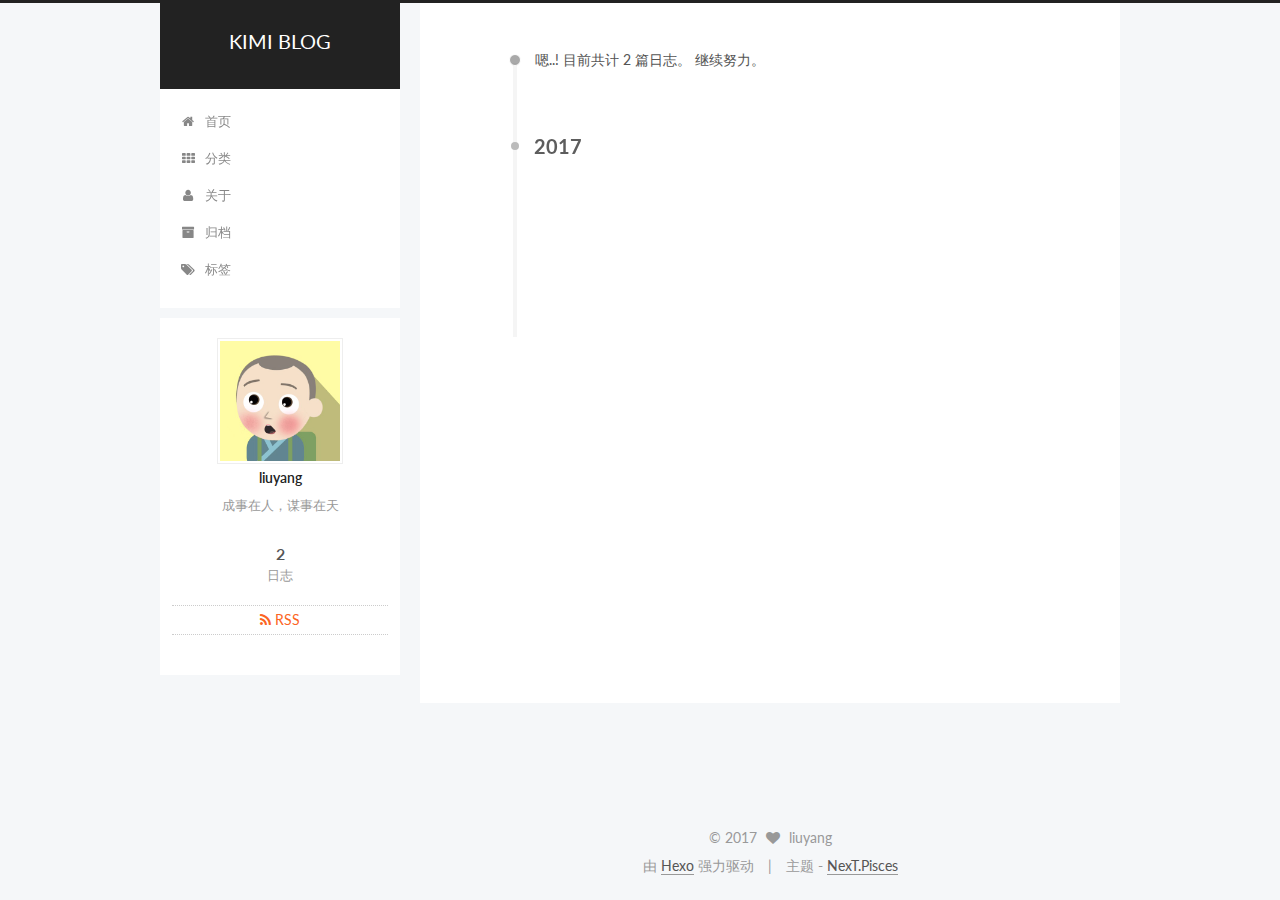
==== commit 0fdbeddf: "Site updated: 2017-01-21 11:47:02" ====
--- a/archives/index.html
+++ b/archives/index.html
@@ -73,6 +73,8 @@
 
 
 
+
+  <link rel="alternate" href="/atom.xml" title="KIMI BLOG" type="application/atom+xml" />
 
 
 
@@ -282,9 +284,9 @@
 
       <h1 class="post-title">
         
-            <a class="post-title-link" href="/2017/01/20/第一篇博客/" itemprop="url">
+            <a class="post-title-link" href="/2017/01/20/岳阳楼记/" itemprop="url">
               
-                <span itemprop="name">第一篇博客</span>
+                <span itemprop="name">岳阳楼记</span>
               
             </a>
         
@@ -319,9 +321,9 @@
 
       <h1 class="post-title">
         
-            <a class="post-title-link" href="/2017/01/19/hello-world/" itemprop="url">
+            <a class="post-title-link" href="/2017/01/20/捕蛇者说/" itemprop="url">
               
-                <span itemprop="name">Hello World</span>
+                <span itemprop="name">捕蛇者说</span>
               
             </a>
         
@@ -329,9 +331,9 @@
 
       <div class="post-meta">
         <time class="post-time" itemprop="dateCreated"
-              datetime="2017-01-19T18:10:54+08:00"
-              content="2017-01-19" >
-          01-19
+              datetime="2017-01-20T14:56:33+08:00"
+              content="2017-01-20" >
+          01-20
         </time>
       </div>
 
@@ -399,6 +401,13 @@
         </nav>
 
         
+          <div class="feed-link motion-element">
+            <a href="/atom.xml" rel="alternate">
+              <i class="fa fa-rss"></i>
+              RSS
+            </a>
+          </div>
+        
 
         <div class="links-of-author motion-element">
           
--- a/css/main.css
+++ b/css/main.css
@@ -1686,7 +1686,7 @@
   width: 4px;
   height: 4px;
   border-radius: 50%;
-  background: #2f6fff;
+  background: #2dffd6;
 }
 .links-of-blogroll {
   font-size: 13px;
